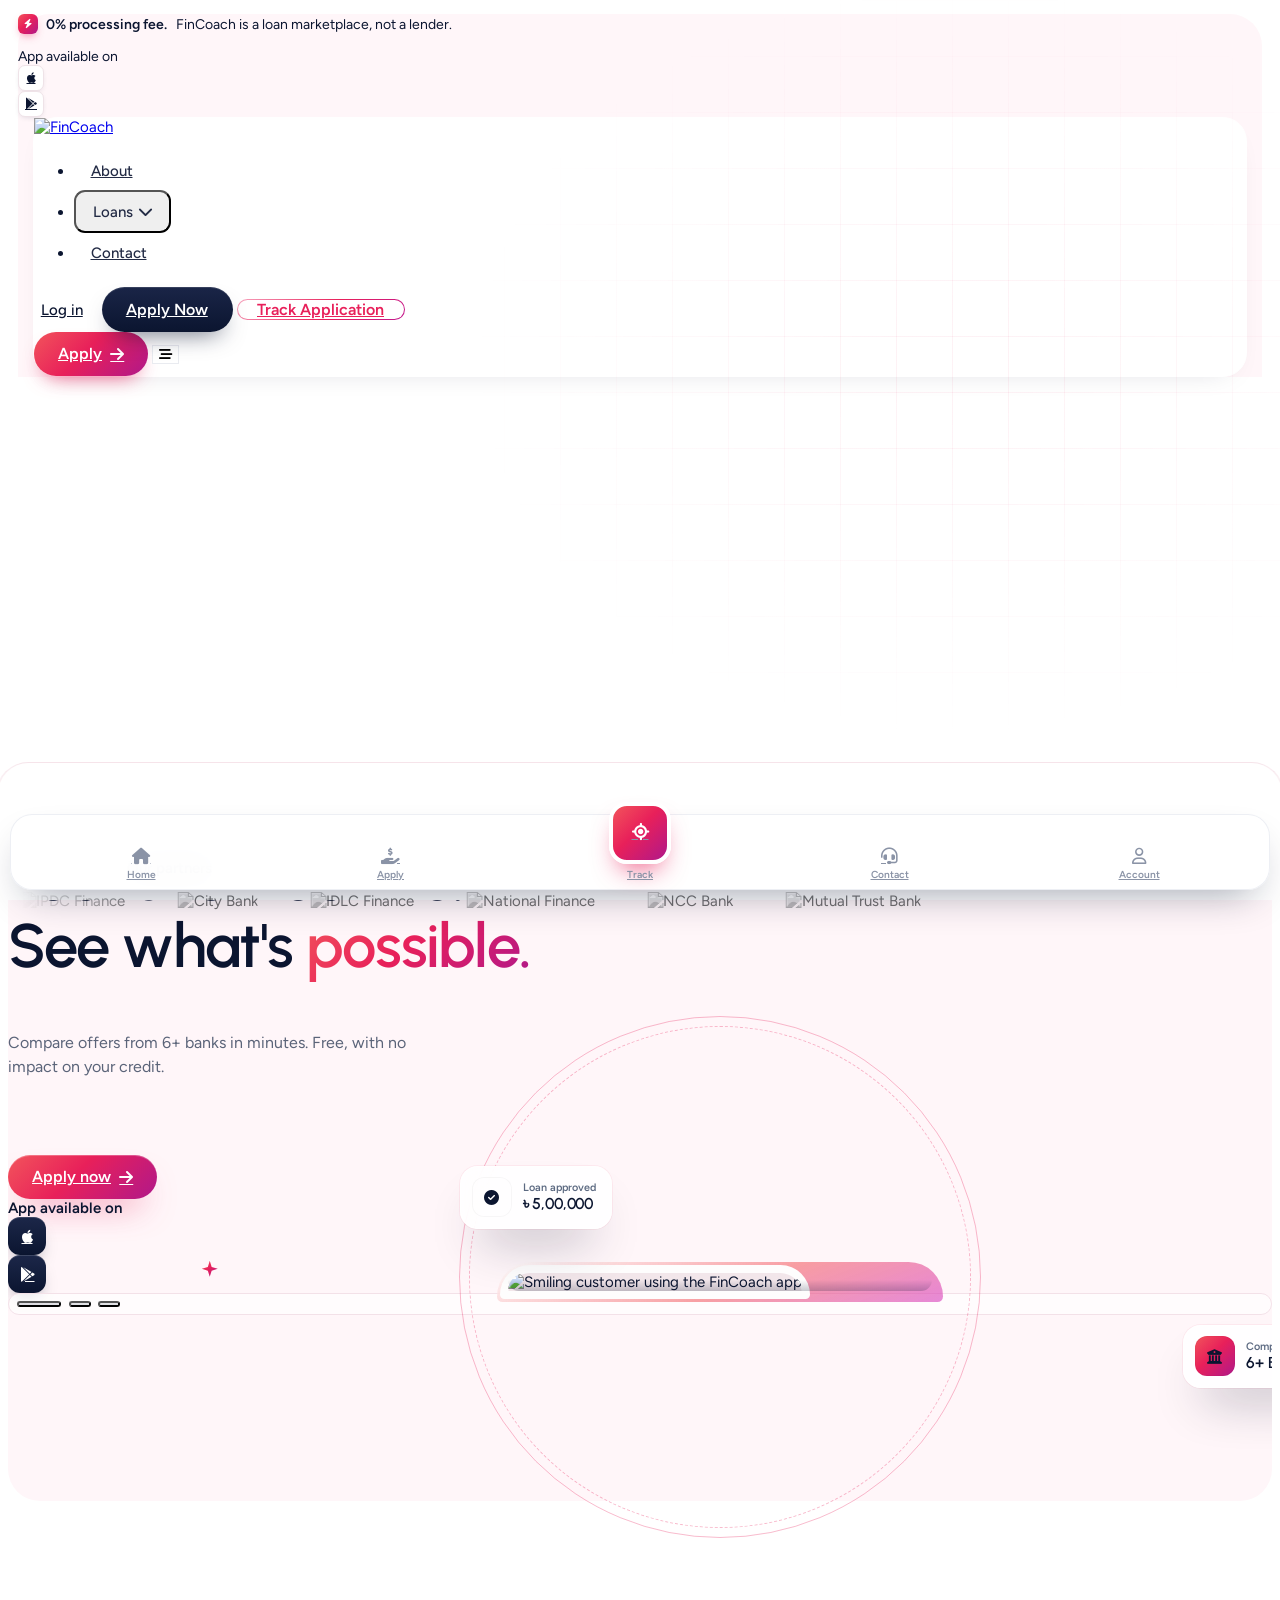
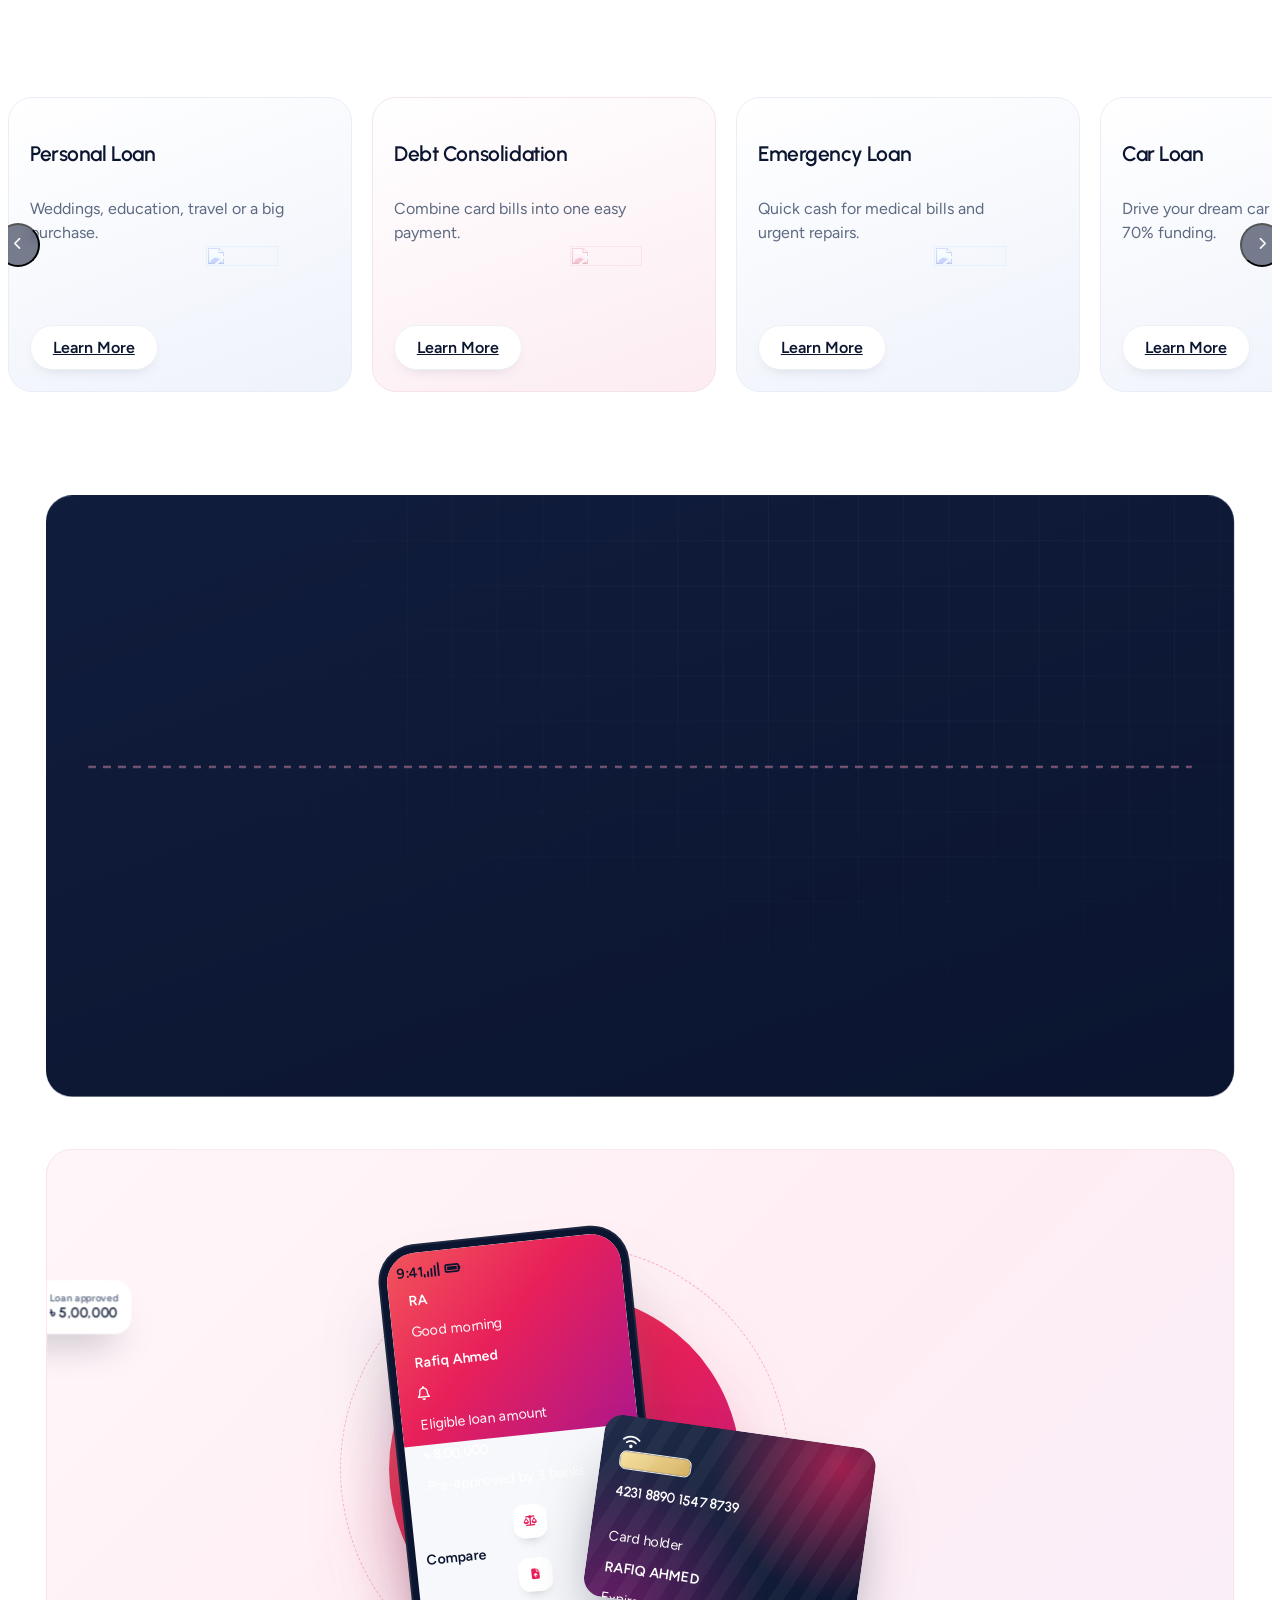
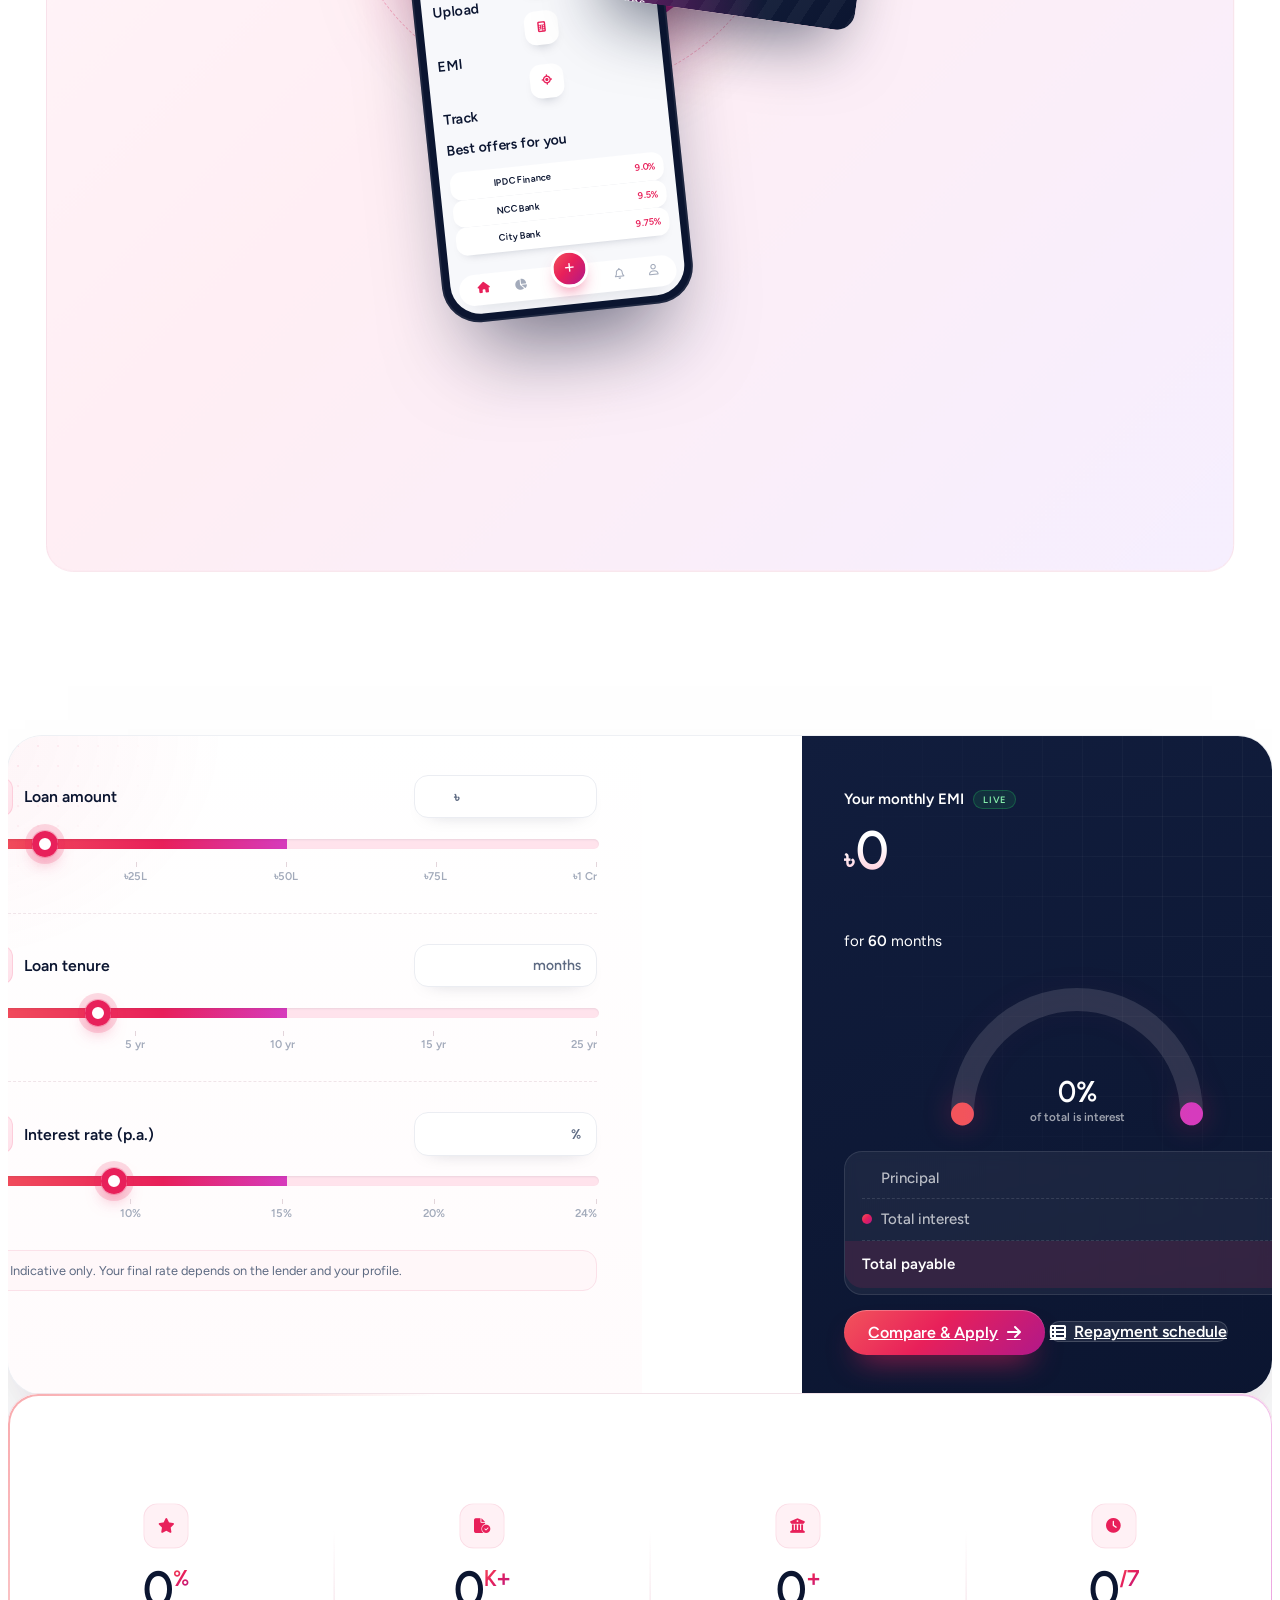
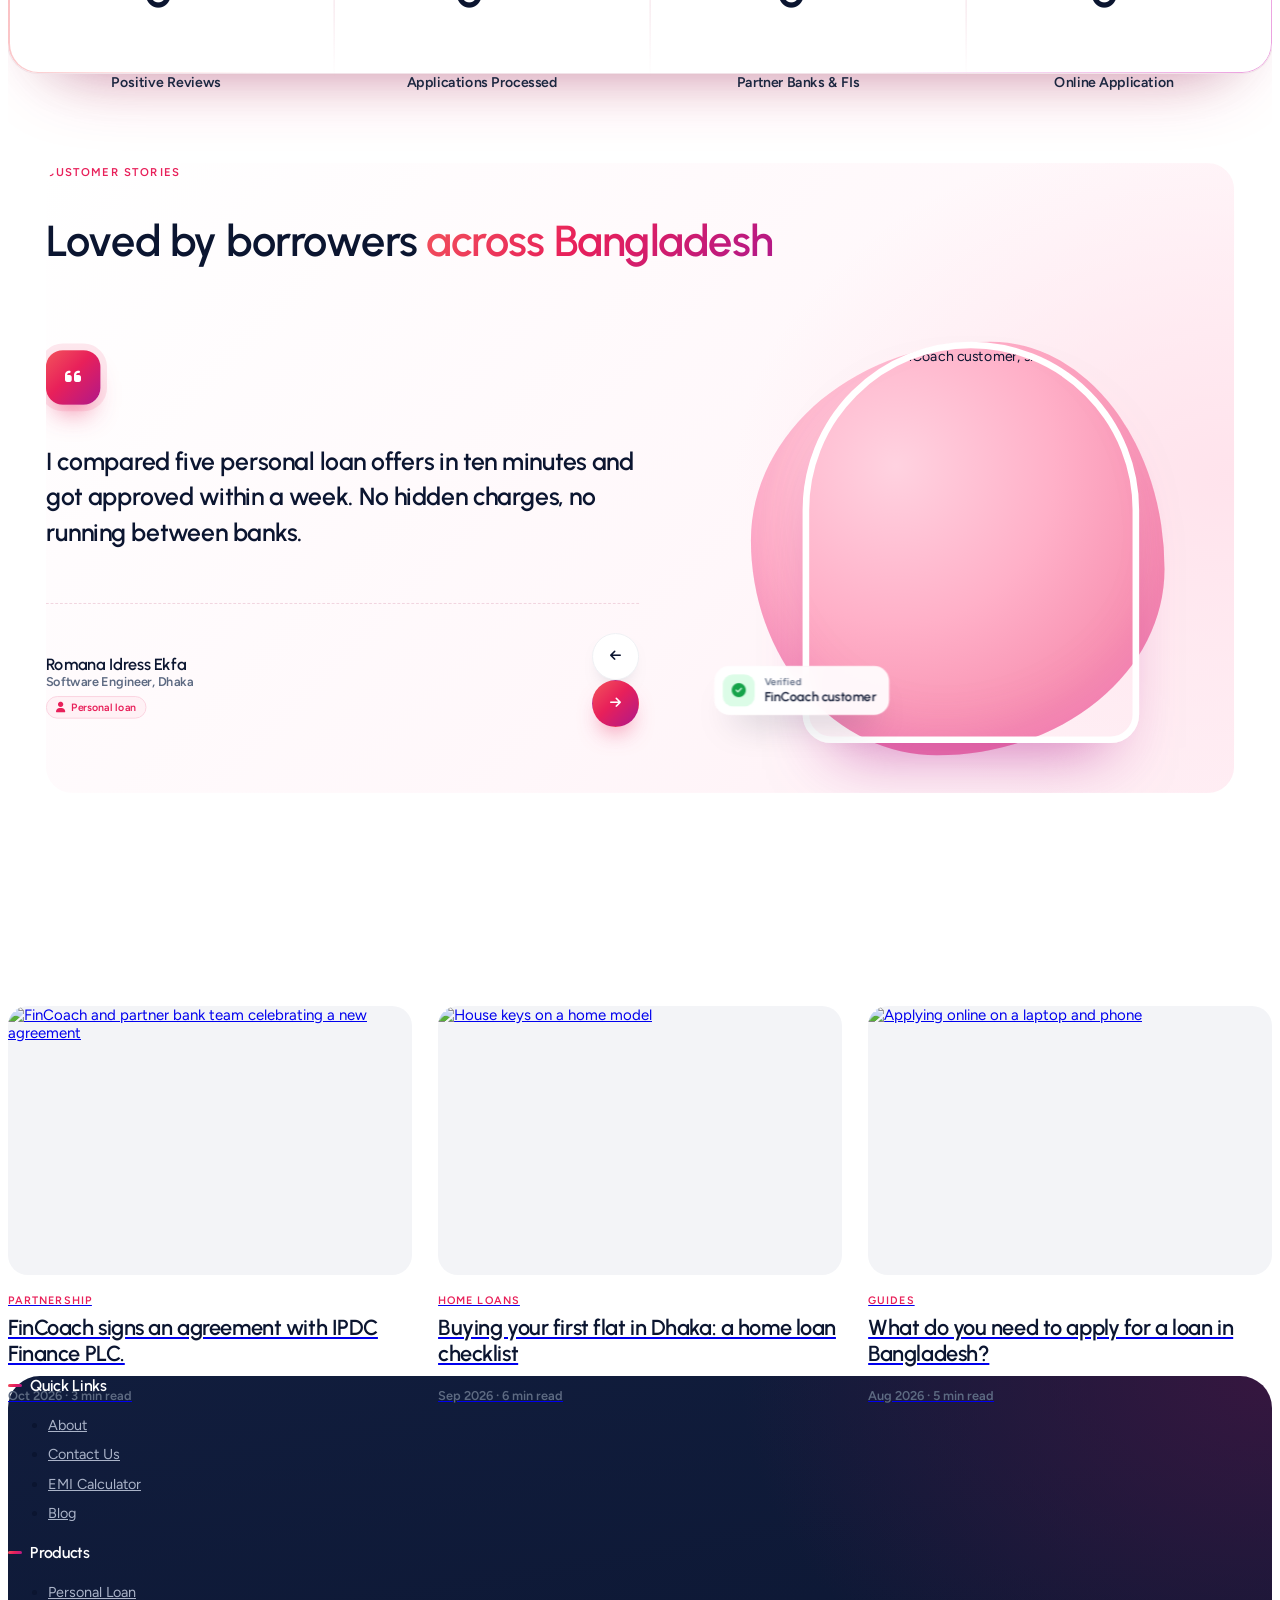
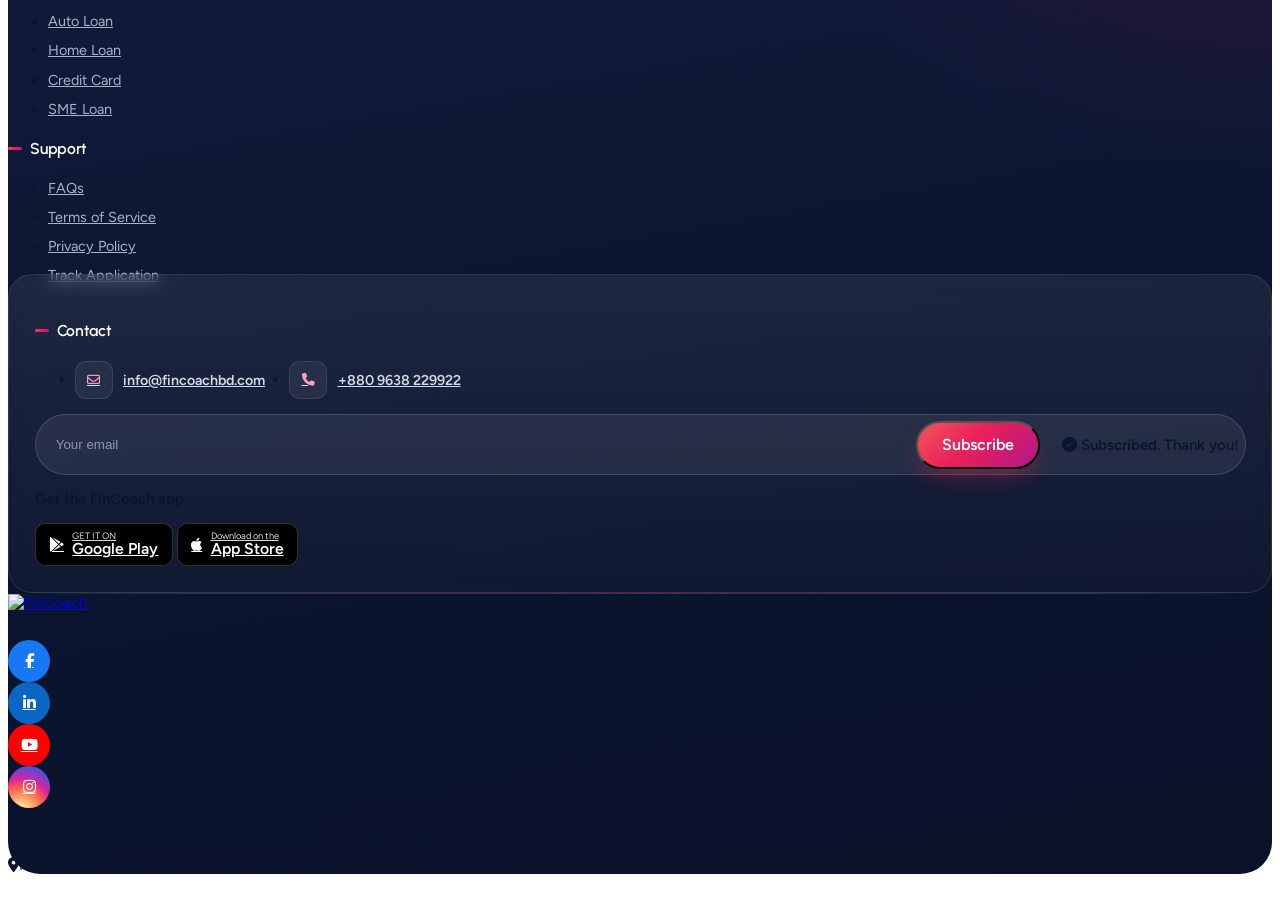
==== index.html @ bf3e308a "Homepage: Wallex-style header/hero, Wallex type, new product cards - Hero background runs behind top" ====
<!DOCTYPE html>
<html lang="en">
<head>
  <meta charset="UTF-8" />
  <meta name="viewport" content="width=device-width, initial-scale=1.0" />
  <title>FinCoach — Compare & Apply for Loans in Bangladesh</title>
  <meta name="description" content="FinCoach is an online financial platform to compare, check eligibility and apply for loans, credit cards and SME finance from top banks and FIs in Bangladesh." />
  <link rel="icon" type="image/x-icon" href="favicon.ico" />
  <link rel="shortcut icon" href="favicon.ico" />

  <!-- Fonts: Urbanist + Figtree (Wallex pairing) -->
  <link rel="preconnect" href="https://fonts.googleapis.com" />
  <link rel="preconnect" href="https://fonts.gstatic.com" crossorigin />
  <link href="https://fonts.googleapis.com/css2?family=Figtree:wght@400;500;600;700&family=Urbanist:wght@400;500;600;700&display=swap" rel="stylesheet" />

  <!-- Icons -->
  <link rel="stylesheet" href="https://cdnjs.cloudflare.com/ajax/libs/font-awesome/6.5.2/css/all.min.css" />

  <!-- Tailwind CDN -->
  <script src="https://cdn.tailwindcss.com"></script>
  <script>
    tailwind.config = {
      theme: {
        extend: {
          colors: {
            brand: { DEFAULT: '#e8205a', 2: '#b0188a', coral: '#f2545b', tint: '#fff1f5' },
            ink: { DEFAULT: '#0b1530', 2: '#1c2740' },
            muted: '#5d6a82',
            line: '#eceef3'
          },
          fontFamily: { head: ['Urbanist', 'sans-serif'], body: ['Figtree', 'sans-serif'] },
          maxWidth: { site: '1400px' }
        }
      }
    }
  </script>
  <link rel="stylesheet" href="https://cdnjs.cloudflare.com/ajax/libs/aos/2.3.4/aos.css" />
  <link rel="stylesheet" href="assets/css/style.css" />
</head>
<body class="font-body home">

<!-- =========================================================
     HEADER — announcement bar + navbar (LoanTube layout)
     ========================================================= -->
<header id="siteHeader" class="nav-wrap sticky top-0 z-50 bg-white">
  <div class="topbar">
    <div class="max-w-site mx-auto px-4 md:px-6 h-9 flex items-center justify-between gap-4 text-[13px]">
      <p class="tb-msg text-muted truncate"><span class="tb-badge"><i class="fa-solid fa-bolt"></i></span><b class="text-ink">0% processing fee.</b><span class="hidden sm:inline"> FinCoach is a loan marketplace, not a lender.</span></p>
      <div class="flex items-center gap-2.5 shrink-0 text-muted">
        <span class="hidden sm:inline">App available on</span>
        <a href="#" class="tb-ic" aria-label="Download on the App Store"><i class="fa-brands fa-apple"></i></a>
        <a href="#" class="tb-ic" aria-label="Get it on Google Play"><i class="fa-brands fa-google-play"></i></a>
      </div>
    </div>
  </div>

  <nav class="relative">
    <div class="max-w-site mx-auto px-4 md:px-6 h-[68px] md:h-[84px] flex items-center justify-between gap-4">
      <!-- Left: logo + pill nav -->
      <div class="flex items-center gap-6 lg:gap-10">
        <a href="index.html" class="shrink-0" aria-label="FinCoach home">
          <img src="assets/img/fincoach-logo.png" alt="FinCoach" class="h-7 md:h-9 w-auto" />
        </a>

        <ul class="nav-pill hidden lg:flex items-center p-1.5">
          <li><a href="about.html" class="nav-link">About</a></li>
          <li class="has-mega" id="loansMenu">
            <button class="nav-link" aria-expanded="false" aria-controls="megaLoans" id="loansBtn">
              Loans <i class="fa-solid fa-chevron-down chev text-xs"></i>
              <span class="mega-active-bar"></span>
            </button>
          </li>
          <li><a href="contact.html" class="nav-link">Contact</a></li>
        </ul>
      </div>

      <!-- Right -->
      <div class="hidden lg:flex items-center gap-2.5">
        <a href="login.html" class="nav-text-btn" data-login-open>Log in</a>
        <a href="apply.html" class="btn btn-dark btn-apply !py-3 !px-6">Apply Now <i class="fa-solid fa-arrow-right"></i></a>
        <a href="track.html" class="btn btn-track !py-3"><span>Track<span class="hidden xl:inline">&nbsp;Application</span></span></a>
      </div>

      <!-- Mobile actions -->
      <div class="lg:hidden flex items-center gap-2">
        <a href="apply.html" class="btn btn-primary btn-apply-m !py-2.5 !px-4 text-sm">Apply <i class="fa-solid fa-arrow-right text-xs"></i></a>
      <button id="menuOpen" class="nav-burger lg:hidden w-11 h-11 rounded-xl grid place-items-center text-ink" aria-label="Open menu">
        <i class="fa-solid fa-bars-staggered text-lg"></i>
      </button>
      </div>
    </div>

    <!-- MEGA MENU — Loans | Tools + app panel (Oportun style) -->
    <div id="megaLoans" class="mega hidden lg:block" role="region" aria-label="Loans menu">
      <div class="max-w-site mx-auto px-6 py-8 flex items-stretch gap-10 xl:gap-12">
        <div class="flex gap-12 xl:gap-16 pr-10 xl:pr-12 border-r border-line shrink-0">
          <div>
            <h4>Loans</h4>
            <a class="mm-link" href="loan.html?type=personal"><span class="mm-ic"><i class="fa-solid fa-user"></i></span>Personal Loan</a>
            <a class="mm-link" href="loan.html?type=auto"><span class="mm-ic"><i class="fa-solid fa-car"></i></span>Auto Loan</a>
            <a class="mm-link" href="loan.html?type=home"><span class="mm-ic"><i class="fa-solid fa-house"></i></span>Home Loan</a>
            <a class="mm-link" href="loan.html?type=card"><span class="mm-ic"><i class="fa-regular fa-credit-card"></i></span>Credit Card</a>
            <a class="mm-link" href="loan.html?type=sme"><span class="mm-ic"><i class="fa-solid fa-store"></i></span>SME Loan</a>
          </div>
          <div>
            <h4>Tools</h4>
            <a class="mm-link" href="emi-calculator.html"><span class="mm-ic"><i class="fa-solid fa-calculator"></i></span>EMI Calculator</a>
            <a class="mm-link" href="faq.html"><span class="mm-ic"><i class="fa-regular fa-circle-question"></i></span>FAQs</a>
            <a class="mm-link" href="blog.html"><span class="mm-ic"><i class="fa-regular fa-newspaper"></i></span>Blog</a>
          </div>
        </div>
        <div class="flex-1 min-w-0">
          <div class="rounded-[24px] bg-brand-tint p-6 relative overflow-hidden h-full mega-app">
            <div class="absolute -right-10 -top-10 w-44 h-44 rounded-full bg-grad opacity-10"></div>
            <img src="assets/img/fincoach-logo.png" alt="FinCoach" class="h-8 relative" />
            <p class="mt-3 font-semibold leading-relaxed text-ink max-w-xs relative">App to apply and manage your loan</p>
            <div class="mega-badges relative">
              <a href="#" aria-label="Get it on Google Play"><img src="assets/img/badge-google-play.svg" alt="Get it on Google Play" /></a>
              <a href="#" aria-label="Download on the App Store"><img src="assets/img/badge-app-store.svg" alt="Download on the App Store" /></a>
            </div>
          </div>
        </div>
      </div>
    </div>
  </nav>
</header>

<!-- Mobile drawer -->
<div id="drawerBackdrop" class="drawer-backdrop fixed inset-0 bg-ink/50 backdrop-blur-sm z-[60]"></div>
<aside id="drawer" class="drawer fixed top-0 right-0 bottom-0 w-[88%] max-w-sm bg-white z-[70] flex flex-col" aria-label="Mobile menu">
  <div class="flex items-center justify-between px-5 h-20 border-b border-line">
    <img src="assets/img/fincoach-logo.png" alt="FinCoach" class="h-8" />
    <button id="menuClose" class="w-10 h-10 rounded-xl bg-[#f2f4f7] grid place-items-center" aria-label="Close menu"><i class="fa-solid fa-xmark text-lg"></i></button>
  </div>
  <div class="flex-1 overflow-y-auto px-5 py-4">
    <a href="about.html" class="drawer-link"><span class="dl-ic"><i class="fa-solid fa-building"></i></span>About Us<i class="fa-solid fa-arrow-right dl-go"></i></a>
    <div class="acc border-b border-line">
      <button class="acc-head drawer-acc w-full flex items-center justify-between font-head font-bold text-lg"><span class="flex items-center gap-3"><span class="dl-ic"><i class="fa-solid fa-hand-holding-dollar"></i></span>Loans &amp; tools</span> <i class="fa-solid fa-chevron-down acc-chev text-sm"></i></button>
      <div class="acc-body"><div>
        <div class="pb-4 grid grid-cols-2 gap-4">
          <div>
            <p class="font-head font-extrabold mb-1">Loans</p>
            <a class="block py-1.5 text-muted" href="loan.html?type=personal">Personal Loan</a>
            <a class="block py-1.5 text-muted" href="loan.html?type=auto">Auto Loan</a>
            <a class="block py-1.5 text-muted" href="loan.html?type=home">Home Loan</a>
            <a class="block py-1.5 text-muted" href="loan.html?type=card">Credit Card</a>
            <a class="block py-1.5 text-muted" href="loan.html?type=sme">SME Loan</a>
          </div>
          <div>
            <p class="font-head font-extrabold mb-1">Tools</p>
            <a class="block py-1.5 text-muted" href="emi-calculator.html">EMI Calculator</a>
            <a class="block py-1.5 text-muted" href="faq.html">FAQs</a>
            <a class="block py-1.5 text-muted" href="blog.html">Blog</a>
          </div>
        </div>
      </div></div>
    </div>
    <a href="contact.html" class="drawer-link"><span class="dl-ic"><i class="fa-solid fa-headset"></i></span>Contact Us<i class="fa-solid fa-arrow-right dl-go"></i></a>
    <a href="tel:+8809638229922" class="dl-help"><span><i class="fa-solid fa-phone"></i></span><div><small>Need help? Call us</small><b>+880 9638 229922</b></div></a>
  </div>
  <div class="p-5 grid gap-3 border-t border-line">
    <a href="apply.html" class="btn btn-primary">Apply Now <i class="fa-solid fa-arrow-right"></i></a>
    <div class="grid grid-cols-2 gap-3">
      <a href="login.html" class="btn btn-ghost" data-login-open><i class="fa-regular fa-user"></i> Login</a>
      <a href="track.html" class="btn btn-ghost"><i class="fa-solid fa-location-crosshairs text-brand"></i> Track</a>
    </div>
  </div>
</aside>

<main>

<!-- =========================================================
     HERO SLIDER — text + image change, bank logos strip (client layout)
     ========================================================= -->
<section class="px-2.5 pt-2.5" id="hero">
  <div class="hs panel relative overflow-hidden">
    <div class="hs-dots absolute inset-0 pointer-events-none"></div>
    <span class="hs-blob hs-blob-1"></span><span class="hs-blob hs-blob-2"></span>

    <div class="relative max-w-site mx-auto px-4 md:px-6">
      <div class="grid lg:grid-cols-2 gap-10 lg:gap-6 items-center hs-grid">
        <!-- LEFT: text slides -->
        <div class="pt-12 md:pt-16 lg:pt-0 relative z-10">
          <div class="hs-stack" id="hsTexts">
            <div class="hs-text is-active" data-slide="0">
              <span class="hs-eyebrow"><i class="fa-solid fa-user"></i> Personal loans</span>
              <h1>Loans for real life.<br />See what's <span class="text-grad">possible.</span></h1>
              <p>Compare offers from 6+ banks in minutes. Free, with no impact on your credit.</p>
            </div>
            <div class="hs-text" data-slide="1" aria-hidden="true">
              <span class="hs-eyebrow"><i class="fa-solid fa-house"></i> Home loans</span>
              <h1>Your dream home,<br /><span class="text-grad">one step closer.</span></h1>
              <p>Compare home loan rates from 8.5% p.a. and apply online.</p>
            </div>
            <div class="hs-text" data-slide="2" aria-hidden="true">
              <span class="hs-eyebrow"><i class="fa-regular fa-credit-card"></i> Credit cards</span>
              <h1>The right card,<br /><span class="text-grad">rewards included.</span></h1>
              <p>Cashback, lounge access and fee waivers, all in one place.</p>
            </div>
          </div>

          <div class="mt-8 flex flex-col sm:flex-row sm:items-center gap-3" data-aos="fade-up" data-aos-delay="150">
            <a href="apply.html" class="btn btn-primary !px-8 !py-4">Apply now <i class="fa-solid fa-arrow-right"></i></a>
          </div>

          <div class="mt-8 flex flex-wrap items-center gap-x-6 gap-y-4" data-aos="fade-up" data-aos-delay="220">
            <div class="flex items-center gap-3">
              <span class="text-sm font-semibold text-muted">App available on</span>
              <a href="#" class="hs-store" aria-label="App Store"><i class="fa-brands fa-apple"></i></a>
              <a href="#" class="hs-store" aria-label="Google Play"><i class="fa-brands fa-google-play"></i></a>
            </div>
            <div class="hs-nav" id="hsNav" role="tablist" aria-label="Hero slides">
              <button type="button" class="is-active" aria-label="Slide 1"><span></span></button>
              <button type="button" aria-label="Slide 2"><span></span></button>
              <button type="button" aria-label="Slide 3"><span></span></button>
            </div>
          </div>
        </div>

        <!-- RIGHT: image slides -->
        <div class="hs-media" data-aos="fade-left" data-aos-delay="100" data-aos-duration="1000">
          <div class="hs-ring"></div><div class="hs-ring hs-ring-2"></div>
          <div class="hs-stack hs-frames" id="hsMedia">
            <figure class="hs-frame is-active" data-slide="0">
              <img src="https://images.unsplash.com/photo-1556157382-97eda2d62296?w=900&q=75&auto=format&fit=crop" alt="Smiling customer using the FinCoach app" />
              <figcaption class="hs-chip hs-chip-a"><span class="hs-chip-ic bg-green-100 text-green-600"><i class="fa-solid fa-circle-check"></i></span><span><small>Loan approved</small><b>৳ 5,00,000</b></span></figcaption>
            </figure>
            <figure class="hs-frame" data-slide="1">
              <img src="https://images.unsplash.com/photo-1494790108377-be9c29b29330?w=900&q=75&auto=format&fit=crop" alt="Happy home loan customer" loading="lazy" />
              <figcaption class="hs-chip hs-chip-a"><span class="hs-chip-ic bg-brand-tint text-brand"><i class="fa-solid fa-percent"></i></span><span><small>Home loan from</small><b>8.5% p.a.</b></span></figcaption>
            </figure>
            <figure class="hs-frame" data-slide="2">
              <img src="https://images.unsplash.com/photo-1563013544-824ae1b704d3?w=900&q=75&auto=format&fit=crop" alt="Paying online with a credit card" loading="lazy" />
              <figcaption class="hs-chip hs-chip-a"><span class="hs-chip-ic bg-blue-100 text-blue-600"><i class="fa-regular fa-credit-card"></i></span><span><small>Annual fee</small><b>0% in year 1</b></span></figcaption>
            </figure>
          </div>
          <div class="hs-chip hs-chip-b"><span class="hs-chip-ic bg-grad text-white"><i class="fa-solid fa-building-columns"></i></span><span><small>Compare</small><b>6+ Banks &amp; FIs</b></span></div>
        </div>
      </div>
    </div>

    <!-- Bank logos strip (Wallex style: grayscale, real colour on hover) -->
    <div class="hs-logos">
      <p class="text-center text-sm text-muted" data-aos="fade-up" data-aos-delay="200"><b class="text-ink">Our partners</b></p>
      <div class="marquee mt-4 overflow-hidden" id="partners" data-aos="fade-up" data-aos-delay="320">
        <div class="marquee-track logo-track" id="marqueeTrack">
          <img src="assets/img/partners/p1.png" alt="IPDC Finance" />
          <img src="assets/img/partners/p2.jpg" alt="City Bank" />
          <img src="assets/img/partners/p3.jpg" alt="IDLC Finance" />
          <img src="assets/img/partners/p4.jpg" alt="National Finance" />
          <img src="assets/img/partners/p5.jpg" alt="NCC Bank" />
          <img src="assets/img/partners/p6.jpg" alt="Mutual Trust Bank" />
        </div>
      </div>
    </div>
  </div>
</section>

<!-- =========================================================
     FIND THE RIGHT LOAN — slider (right to left), OneMain-style cards
     ========================================================= -->
<section id="products" class="pt-16 md:pt-24 pb-4 overflow-hidden">
  <div class="max-w-site mx-auto px-4 md:px-6">
    <div class="flex flex-col lg:flex-row lg:items-end justify-between gap-6">
      <div class="max-w-2xl">
        <span class="reveal ab5-kicker"><span></span>Our products</span>
        <h2 class="reveal ab5-h2 mt-4">Find the <span class="text-grad">right loan</span> for your needs</h2>
        <p class="reveal mt-3 text-lg text-muted">Explore loans built to help you cover costs, simplify payments or plan for what's next.</p>
      </div>
    </div>

    <div class="sc-wrap mt-10 md:mt-12">
    <button type="button" class="sc-edge sc-edge-prev" id="scPrev" aria-label="Previous"><i class="fa-solid fa-chevron-left"></i></button>
    <button type="button" class="sc-edge sc-edge-next" id="scNext" aria-label="Next"><i class="fa-solid fa-chevron-right"></i></button>
    <div class="sc-track" id="scTrack" tabindex="0" aria-label="Loan types">
      <article class="lc2" data-aos="fade-left" data-aos-delay="0">
        <div class="lc2-top">
          <h3>Personal Loan</h3>
        </div>
        <p>Weddings, education, travel or a big purchase.</p>
        <a href="loan.html?type=personal" class="lc2-btn">Learn More</a>
        <img class="lc2-img" src="https://cdn.jsdelivr.net/gh/microsoft/fluentui-emoji@main/assets/Money%20bag/3D/money_bag_3d.png" alt="" loading="lazy" />
        <a href="loan.html?type=personal" class="lc2-link" aria-label="Personal Loan"></a>
      </article>
      <article class="lc2" data-aos="fade-left" data-aos-delay="110">
        <div class="lc2-top">
          <h3>Debt Consolidation</h3>
        </div>
        <p>Combine card bills into one easy payment.</p>
        <a href="loan.html?type=consolidation" class="lc2-btn">Learn More</a>
        <img class="lc2-img" src="https://cdn.jsdelivr.net/gh/microsoft/fluentui-emoji@main/assets/Receipt/3D/receipt_3d.png" alt="" loading="lazy" />
        <a href="loan.html?type=consolidation" class="lc2-link" aria-label="Debt Consolidation"></a>
      </article>
      <article class="lc2" data-aos="fade-left" data-aos-delay="220">
        <div class="lc2-top">
          <h3>Emergency Loan</h3>
        </div>
        <p>Quick cash for medical bills and urgent repairs.</p>
        <a href="loan.html?type=emergency" class="lc2-btn">Learn More</a>
        <img class="lc2-img" src="https://cdn.jsdelivr.net/gh/microsoft/fluentui-emoji@main/assets/Umbrella%20with%20rain%20drops/3D/umbrella_with_rain_drops_3d.png" alt="" loading="lazy" />
        <a href="loan.html?type=emergency" class="lc2-link" aria-label="Emergency Loan"></a>
      </article>
      <article class="lc2" data-aos="fade-left" data-aos-delay="330">
        <div class="lc2-top">
          <h3>Car Loan</h3>
        </div>
        <p>Drive your dream car with up to 70% funding.</p>
        <a href="loan.html?type=auto" class="lc2-btn">Learn More</a>
        <img class="lc2-img" src="https://cdn.jsdelivr.net/gh/microsoft/fluentui-emoji@main/assets/Automobile/3D/automobile_3d.png" alt="" loading="lazy" />
        <a href="loan.html?type=auto" class="lc2-link" aria-label="Car Loan"></a>
      </article>
      <article class="lc2" data-aos="fade-left" data-aos-delay="0">
        <div class="lc2-top">
          <h3>Home Loan</h3>
        </div>
        <p>Buy, build or renovate with tenures up to 25 years.</p>
        <a href="loan.html?type=home" class="lc2-btn">Learn More</a>
        <img class="lc2-img" src="https://cdn.jsdelivr.net/gh/microsoft/fluentui-emoji@main/assets/House/3D/house_3d.png" alt="" loading="lazy" />
        <a href="loan.html?type=home" class="lc2-link" aria-label="Home Loan"></a>
      </article>
      <article class="lc2" data-aos="fade-left" data-aos-delay="110">
        <div class="lc2-top">
          <h3>Credit Card</h3>
        </div>
        <p>Cashback, rewards and lounge access.</p>
        <a href="loan.html?type=card" class="lc2-btn">Learn More</a>
        <img class="lc2-img" src="https://cdn.jsdelivr.net/gh/microsoft/fluentui-emoji@main/assets/Credit%20card/3D/credit_card_3d.png" alt="" loading="lazy" />
        <a href="loan.html?type=card" class="lc2-link" aria-label="Credit Card"></a>
      </article>
      <article class="lc2" data-aos="fade-left" data-aos-delay="220">
        <div class="lc2-top">
          <h3>Business Loan</h3>
        </div>
        <p>Grow your business with working capital.</p>
        <a href="loan.html?type=sme" class="lc2-btn">Learn More</a>
        <img class="lc2-img" src="https://cdn.jsdelivr.net/gh/microsoft/fluentui-emoji@main/assets/Convenience%20store/3D/convenience_store_3d.png" alt="" loading="lazy" />
        <a href="loan.html?type=sme" class="lc2-link" aria-label="Business Loan"></a>
      </article>
      <article class="lc2" data-aos="fade-left" data-aos-delay="330">
        <div class="lc2-top">
          <h3>Education Loan</h3>
        </div>
        <p>Invest in your future with easy repayment.</p>
        <a href="loan.html?type=education" class="lc2-btn">Learn More</a>
        <img class="lc2-img" src="https://cdn.jsdelivr.net/gh/microsoft/fluentui-emoji@main/assets/Graduation%20cap/3D/graduation_cap_3d.png" alt="" loading="lazy" />
        <a href="loan.html?type=education" class="lc2-link" aria-label="Education Loan"></a>
      </article>
      <article class="lc2" data-aos="fade-left" data-aos-delay="0">
        <div class="lc2-top">
          <h3>Travel Loan</h3>
        </div>
        <p>Umrah, Hajj or a family holiday in easy instalments.</p>
        <a href="loan.html?type=travel" class="lc2-btn">Learn More</a>
        <img class="lc2-img" src="https://cdn.jsdelivr.net/gh/microsoft/fluentui-emoji@main/assets/Airplane/3D/airplane_3d.png" alt="" loading="lazy" />
        <a href="loan.html?type=travel" class="lc2-link" aria-label="Travel Loan"></a>
      </article>
      <article class="lc2" data-aos="fade-left" data-aos-delay="110">
        <div class="lc2-top">
          <h3>Deposit Schemes</h3>
        </div>
        <p>Grow your savings with top FDR and DPS rates.</p>
        <a href="loan.html?type=deposit" class="lc2-btn">Learn More</a>
        <img class="lc2-img" src="https://cdn.jsdelivr.net/gh/microsoft/fluentui-emoji@main/assets/Bank/3D/bank_3d.png" alt="" loading="lazy" />
        <a href="loan.html?type=deposit" class="lc2-link" aria-label="Deposit Schemes"></a>
      </article>
      <!-- ===== Previous loan card design (kept for reference — uncomment to restore) =====
      <article class="ol-card" style="--t1:#fff0f4;--t2:#ffd9e4;--ac:#e8205a">
        <div class="ol-top">
          <span class="ol-ic"><img src="https://fincoach.com.bd/asset-client/img/deal/personal-loan-icon.svg" alt="" /></span>
          <span class="ol-rate"><small>from</small><b>9.0%</b></span>
        </div>
        <div class="ol-body">
          <h3>Personal loans</h3>
          <p>Money for the things that matter — weddings, education, travel or a big purchase.</p>
          <div class="ol-tags"><span>Tackle bills</span><span>Big purchases</span></div>
        </div>
        <div class="ol-foot">
          <a href="apply.html?type=personal" class="ol-cta">Check offers <span><i class="fa-solid fa-arrow-right"></i></span></a>
          <a href="loan.html?type=personal" class="ol-more">Learn more</a>
        </div>
      </article>
      <article class="ol-card" style="--t1:#f6f0ff;--t2:#e6d9ff;--ac:#7c3aed">
        <div class="ol-top">
          <span class="ol-ic"><i class="fa-solid fa-layer-group"></i></span>
          <span class="ol-rate"><small>from</small><b>9.5%</b></span>
        </div>
        <div class="ol-body">
          <h3>Debt consolidation loans</h3>
          <p>Combine card bills into one monthly payment with a clear end date.</p>
          <div class="ol-tags"><span>Simplify bills</span><span>Pay down debt</span></div>
        </div>
        <div class="ol-foot">
          <a href="apply.html?type=consolidation" class="ol-cta">Check offers <span><i class="fa-solid fa-arrow-right"></i></span></a>
          <a href="loan.html?type=consolidation" class="ol-more">Learn more</a>
        </div>
      </article>
      <article class="ol-card" style="--t1:#fff4ec;--t2:#ffe0cc;--ac:#ea580c">
        <div class="ol-top">
          <span class="ol-ic"><i class="fa-solid fa-umbrella"></i></span>
          <span class="ol-rate"><small>from</small><b>10%</b></span>
        </div>
        <div class="ol-body">
          <h3>Emergency loans</h3>
          <p>Quick cash for medical bills, urgent repairs or the unexpected.</p>
          <div class="ol-tags"><span>Surprise bill</span><span>Repairs</span></div>
        </div>
        <div class="ol-foot">
          <a href="apply.html?type=emergency" class="ol-cta">Check offers <span><i class="fa-solid fa-arrow-right"></i></span></a>
          <a href="loan.html?type=emergency" class="ol-more">Learn more</a>
        </div>
      </article>
      <article class="ol-card" style="--t1:#eef5ff;--t2:#d6e6ff;--ac:#2563eb">
        <div class="ol-top">
          <span class="ol-ic"><img src="https://fincoach.com.bd/asset-client/img/deal/car-loan-icon.svg" alt="" /></span>
          <span class="ol-rate"><small>from</small><b>9.5%</b></span>
        </div>
        <div class="ol-body">
          <h3>Auto loans</h3>
          <p>Finance a new or reconditioned car or bike with up to 70% funding.</p>
          <div class="ol-tags"><span>New car</span><span>Bike</span></div>
        </div>
        <div class="ol-foot">
          <a href="apply.html?type=auto" class="ol-cta">Check offers <span><i class="fa-solid fa-arrow-right"></i></span></a>
          <a href="loan.html?type=auto" class="ol-more">Learn more</a>
        </div>
      </article>
      <article class="ol-card" style="--t1:#fff0f4;--t2:#ffd9e4;--ac:#e8205a">
        <div class="ol-top">
          <span class="ol-ic"><img src="https://fincoach.com.bd/asset-client/img/deal/home-loan-icon.svg" alt="" /></span>
          <span class="ol-rate"><small>from</small><b>8.5%</b></span>
        </div>
        <div class="ol-body">
          <h3>Home loans</h3>
          <p>Buy, build or renovate your home with tenures up to 25 years.</p>
          <div class="ol-tags"><span>Buy a flat</span><span>Renovate</span></div>
        </div>
        <div class="ol-foot">
          <a href="apply.html?type=home" class="ol-cta">Check offers <span><i class="fa-solid fa-arrow-right"></i></span></a>
          <a href="loan.html?type=home" class="ol-more">Learn more</a>
        </div>
      </article>
      <article class="ol-card" style="--t1:#f6f0ff;--t2:#e6d9ff;--ac:#7c3aed">
        <div class="ol-top">
          <span class="ol-ic"><img src="https://fincoach.com.bd/asset-client/img/deal/debit-card-icon.svg" alt="" /></span>
          <span class="ol-rate"><b>0% fee yr 1</b></span>
        </div>
        <div class="ol-body">
          <h3>Credit cards</h3>
          <p>Cashback, rewards, lounge access and annual fee waivers.</p>
          <div class="ol-tags"><span>Rewards</span><span>Travel</span></div>
        </div>
        <div class="ol-foot">
          <a href="apply.html?type=card" class="ol-cta">Check offers <span><i class="fa-solid fa-arrow-right"></i></span></a>
          <a href="loan.html?type=card" class="ol-more">Learn more</a>
        </div>
      </article>
      <article class="ol-card" style="--t1:#ecfbf4;--t2:#cdf3e1;--ac:#059669">
        <div class="ol-top">
          <span class="ol-ic"><img src="https://fincoach.com.bd/asset-client/img/deal/sme-icon.svg" alt="" /></span>
          <span class="ol-rate"><small>from</small><b>10.5%</b></span>
        </div>
        <div class="ol-body">
          <h3>SME loans</h3>
          <p>Working capital and term loans to grow your small business.</p>
          <div class="ol-tags"><span>Working capital</span><span>Expansion</span></div>
        </div>
        <div class="ol-foot">
          <a href="apply.html?type=sme" class="ol-cta">Check offers <span><i class="fa-solid fa-arrow-right"></i></span></a>
          <a href="loan.html?type=sme" class="ol-more">Learn more</a>
        </div>
      </article>
      <article class="ol-card" style="--t1:#eef5ff;--t2:#d6e6ff;--ac:#2563eb">
        <div class="ol-top">
          <span class="ol-ic"><i class="fa-solid fa-graduation-cap"></i></span>
          <span class="ol-rate"><small>from</small><b>9.0%</b></span>
        </div>
        <div class="ol-body">
          <h3>Education loans</h3>
          <p>Tuition, admission and study-abroad costs with flexible repayment.</p>
          <div class="ol-tags"><span>Tuition</span><span>Study abroad</span></div>
        </div>
        <div class="ol-foot">
          <a href="apply.html?type=education" class="ol-cta">Check offers <span><i class="fa-solid fa-arrow-right"></i></span></a>
          <a href="loan.html?type=education" class="ol-more">Learn more</a>
        </div>
      </article>
      <article class="ol-card" style="--t1:#fff4ec;--t2:#ffe0cc;--ac:#ea580c">
        <div class="ol-top">
          <span class="ol-ic"><i class="fa-solid fa-plane-departure"></i></span>
          <span class="ol-rate"><small>from</small><b>9.5%</b></span>
        </div>
        <div class="ol-body">
          <h3>Travel loans</h3>
          <p>Plan Umrah, Hajj or a family holiday and pay in easy instalments.</p>
          <div class="ol-tags"><span>Umrah &amp; Hajj</span><span>Holidays</span></div>
        </div>
        <div class="ol-foot">
          <a href="apply.html?type=travel" class="ol-cta">Check offers <span><i class="fa-solid fa-arrow-right"></i></span></a>
          <a href="loan.html?type=travel" class="ol-more">Learn more</a>
        </div>
      </article>
      <article class="ol-card" style="--t1:#fff8e6;--t2:#ffecb8;--ac:#d97706">
        <div class="ol-top">
          <span class="ol-ic"><i class="fa-solid fa-piggy-bank"></i></span>
          <span class="ol-rate"><small>up to</small><b>11%</b></span>
        </div>
        <div class="ol-body">
          <h3>Deposit schemes</h3>
          <p>Grow your savings with the best FDR and DPS rates in the market.</p>
          <div class="ol-tags"><span>FDR</span><span>DPS</span></div>
        </div>
        <div class="ol-foot">
          <a href="apply.html?type=deposit" class="ol-cta">Check offers <span><i class="fa-solid fa-arrow-right"></i></span></a>
          <a href="loan.html?type=deposit" class="ol-more">Learn more</a>
        </div>
      </article>
      ===== end previous design ===== -->
    </div>
    </div>

  </div>
</section>

<!-- =========================================================
     COMPARE LOANS IN 3 SIMPLE STEPS
     ========================================================= -->
<section class="pt-6 md:pt-10">
  <div class="max-w-site mx-auto px-4 md:px-6">
  <div class="ab5-pledge hw" data-aos="zoom-in-up" data-aos-duration="1000">
    <span class="ab5-pledge-glow"></span><span class="hw-glow"></span>
    <div class="relative px-5 md:px-10 lg:px-12 py-12 md:py-16">
      <div class="grid lg:grid-cols-12 gap-6 lg:gap-10 items-end">
        <div class="lg:col-span-7">
          <span class="reveal ab5-kicker !text-[#ff9ec0]"><span></span>How it works</span>
          <h2 class="reveal ab5-h2 !text-white mt-4">Compare loans in <span class="hw-grad">3 simple steps</span></h2>
          <p class="reveal text-white/70 mt-4 text-lg leading-relaxed max-w-xl">No paperwork, no queues.</p>
        </div>
        <div class="reveal lg:col-span-5 flex flex-col sm:flex-row lg:justify-end items-start sm:items-center gap-3">          <a href="apply.html" class="btn btn-primary hw-cta">Get started <i class="fa-solid fa-arrow-right"></i></a>
        </div>
      </div>

      <ol class="hw-steps mt-12 md:mt-14">
        <li class="reveal hw-step">
          <div class="hw-head"><span class="hw-num">01</span><span class="hw-ic"><i class="fa-solid fa-file-pen"></i></span></div>
          <h3>Loan details</h3>
          <p>Tell us how much you need, for how long and what it's for.</p>
          <div class="hw-ui" aria-hidden="true">
            <div class="hw-field"><small>Loan amount</small><b>৳ 5,00,000</b></div>
            <div class="hw-chips"><span>12 mo</span><span class="on">36 mo</span><span>60 mo</span></div>
          </div>
        </li>
        <li class="reveal hw-step">
          <div class="hw-head"><span class="hw-num">02</span><span class="hw-ic"><i class="fa-solid fa-scale-balanced"></i></span></div>
          <h3>See offers</h3>
          <p>See the offers you qualify for, side by side.</p>
          <div class="hw-ui" aria-hidden="true">
            <div class="hw-row is-best"><i class="fa-solid fa-building-columns"></i><span>IPDC Finance</span><b>9.0%</b><em>Best</em></div>
            <div class="hw-row"><i class="fa-solid fa-building-columns"></i><span>City Bank</span><b>9.5%</b></div>
            <div class="hw-row"><i class="fa-solid fa-building-columns"></i><span>IDLC Finance</span><b>10%</b></div>
          </div>
        </li>
        <li class="reveal hw-step">
          <div class="hw-head"><span class="hw-num">03</span><span class="hw-ic"><i class="fa-solid fa-circle-check"></i></span></div>
          <h3>Select &amp; apply</h3>
          <p>Pick the best offer and apply online.</p>
          <div class="hw-ui" aria-hidden="true">
            <div class="hw-done"><span><i class="fa-solid fa-check"></i></span><div><b>Application submitted</b><small>FC-2026-08814 · Bank review</small></div></div>
            <div class="hw-bar"><i></i></div>
          </div>
        </li>
      </ol>
    </div>
  </div>
  </div>
</section>

<!-- =========================================================
     DOWNLOAD APP — premium (aligned to site width)
     ========================================================= -->
<section class="pt-6 md:pt-8">
  <div class="max-w-site mx-auto px-4 md:px-6">
    <div class="ap3" data-aos="zoom-in-up" data-aos-duration="1000">
      <span class="ap3-glow ap3-glow-1"></span><span class="ap3-glow ap3-glow-2"></span>
      <div class="relative px-5 md:px-10 lg:px-12 grid lg:grid-cols-2 gap-8 lg:gap-6 items-center">

        <!-- Visual -->
        <div class="ap3-visual" data-aos="fade-right" data-aos-delay="200">
          <span class="ap2-orb" aria-hidden="true"><i></i><i></i><i></i></span>

          <div class="ap2-phone">
            <div class="ap2-screen">
              <div class="flex items-center justify-between text-[10px] font-bold text-white/90 px-1"><span>9:41</span><span class="w-16 h-4 rounded-full bg-black/80"></span><span><i class="fa-solid fa-signal"></i> <i class="fa-solid fa-battery-full"></i></span></div>
              <div class="ap2-head">
                <div class="flex items-center gap-2">
                  <span class="w-8 h-8 rounded-full bg-white/20 grid place-items-center text-[10px] font-bold">RA</span>
                  <div><p class="text-[9px] text-white/70 leading-none">Good morning</p><p class="text-xs font-bold">Rafiq Ahmed</p></div>
                  <span class="ml-auto w-7 h-7 rounded-full bg-white/15 grid place-items-center text-[10px]"><i class="fa-regular fa-bell"></i></span>
                </div>
                <p class="text-[10px] text-white/75 mt-4">Eligible loan amount</p>
                <p class="font-head font-extrabold text-2xl">৳ 8,00,000</p>
                <div class="mt-2 h-1.5 rounded-full bg-white/25"><div class="h-full w-[72%] rounded-full bg-white"></div></div>
                <p class="text-[9px] text-white/80 mt-1.5">Pre-approved by 3 banks</p>
              </div>
              <div class="grid grid-cols-4 gap-1 mt-3 text-center text-[8px] font-bold text-ink">
                <div><span class="ap2-qa"><i class="fa-solid fa-scale-balanced"></i></span>Compare</div>
                <div><span class="ap2-qa"><i class="fa-solid fa-file-arrow-up"></i></span>Upload</div>
                <div><span class="ap2-qa"><i class="fa-solid fa-calculator"></i></span>EMI</div>
                <div><span class="ap2-qa"><i class="fa-solid fa-location-crosshairs"></i></span>Track</div>
              </div>
              <p class="text-[10px] font-bold text-ink mt-3 px-1">Best offers for you</p>
              <div class="space-y-1.5 mt-1.5">
                <div class="ap2-offer"><img src="assets/img/partners/p1.png" alt="" /><span>IPDC Finance</span><b>9.0%</b></div>
                <div class="ap2-offer"><img src="assets/img/partners/p5.jpg" alt="" /><span>NCC Bank</span><b>9.5%</b></div>
                <div class="ap2-offer"><img src="assets/img/partners/p2.jpg" alt="" /><span>City Bank</span><b>9.75%</b></div>
              </div>
              <div class="ap2-tab"><i class="fa-solid fa-house"></i><i class="fa-solid fa-chart-pie"></i><span><i class="fa-solid fa-plus"></i></span><i class="fa-regular fa-bell"></i><i class="fa-regular fa-user"></i></div>
            </div>
          </div>

          <div class="credit-card ap2-card">
            <div class="flex items-start justify-between relative z-10"><img src="assets/img/fincoach-logo.png" alt="" class="h-4 brightness-0 invert opacity-95" /><i class="fa-solid fa-wifi rotate-90 text-white/80"></i></div>
            <div class="chip relative z-10"></div>
            <p class="relative z-10 font-head font-bold tracking-[.2em] text-[15px] whitespace-nowrap">4231 8890 1547 8739</p>
            <div class="relative z-10 flex items-end justify-between text-[10px] text-white/80 mt-2"><div><p class="uppercase tracking-wider text-[8px] text-white/60">Card holder</p><p class="font-bold text-white tracking-wider">RAFIQ AHMED</p></div><div class="text-right"><p class="uppercase tracking-wider text-[8px] text-white/60">Expires</p><p class="font-bold text-white">09/29</p></div></div>
          </div>

          <div class="ap3-chip ap3-chip-a"><span class="bg-green-100 text-green-600"><i class="fa-solid fa-circle-check"></i></span><div><small>Loan approved</small><b>৳ 5,00,000</b></div></div>
        </div>

        <!-- Content -->
        <div class="pb-2 lg:py-6">
          <span class="reveal eyebrow">Mobile app</span>
          <h2 class="reveal mt-4 font-head font-extrabold text-[2rem] sm:text-[2.25rem] md:text-[2.9rem] leading-[1.06]">Your loans,<br /><span class="text-grad">right in your pocket</span></h2>
          <p class="reveal mt-4 text-lg text-muted max-w-lg">Compare, apply and track your loan from your phone.</p>

          <div class="reveal ap3-dl mt-7">
            <div class="ap2-qr">
              <div id="appQr" aria-label="QR code to download the FinCoach app"></div>
              <span class="ap2-qr-logo"><span><img src="favicon.ico" alt="" /></span></span>
            </div>
            <div class="flex-1 min-w-0">
              <p class="font-head font-extrabold text-lg">Download the app</p>
              <p class="text-sm text-muted">Scan the QR code or tap a store below.</p>
              <div class="ap3-badges mt-4">
                <a href="#" aria-label="Get it on Google Play"><img src="assets/img/badge-google-play.svg" alt="Get it on Google Play" /></a>
                <a href="#" aria-label="Download on the App Store"><img src="assets/img/badge-app-store.svg" alt="Download on the App Store" /></a>
              </div>
            </div>
          </div>
        </div>
      </div>
    </div>
  </div>
</section>

<!-- =========================================================
     EMI CALCULATOR — premium, wide
     ========================================================= -->
<section id="calculator" class="px-2.5 pt-16 md:pt-24">
  <div class="max-w-site mx-auto px-4 md:px-6">
    <div class="flex flex-col lg:flex-row lg:items-end justify-between gap-6">
      <div>
        <span class="reveal ab5-kicker"><span></span>EMI Calculator</span>
        <h2 class="reveal ab5-h2 mt-4">Plan your loan <span class="text-grad">in seconds</span></h2>
              </div>
      <div class="reveal emi2-types" role="group" aria-label="Loan type">
        <button type="button" class="active" data-emi-rate="9"><i class="fa-solid fa-user"></i> Personal</button>
        <button type="button" data-emi-rate="8.5"><i class="fa-solid fa-house"></i> Home</button>
        <button type="button" data-emi-rate="9.5"><i class="fa-solid fa-car"></i> Auto</button>
        <button type="button" data-emi-rate="10.5"><i class="fa-solid fa-store"></i> SME</button>
      </div>
    </div>

    <div class="emi2 mt-8 md:mt-10">
      <!-- Inputs -->
      <div class="emi2-in" data-aos="fade-right">
        <div class="emi2-row">
          <div class="emi2-head">
            <label for="amt"><span class="emi2-ic"><i class="fa-solid fa-sack-dollar"></i></span>Loan amount</label>
            <div class="emi2-box"><span>৳</span><input id="amtIn" inputmode="numeric" aria-label="Loan amount in Taka" /></div>
          </div>
          <input id="amt" type="range" class="rng emi2-rng" min="50000" max="10000000" step="10000" value="1000000" aria-label="Loan amount slider" />
          <div class="emi2-minmax"><span>৳50K</span><span>৳25L</span><span>৳50L</span><span>৳75L</span><span>৳1 Cr</span></div>
        </div>
        <div class="emi2-row">
          <div class="emi2-head">
            <label for="ten"><span class="emi2-ic"><i class="fa-regular fa-calendar"></i></span>Loan tenure</label>
            <div class="emi2-box"><input id="tenIn" inputmode="numeric" aria-label="Loan tenure in months" /><span>months</span></div>
          </div>
          <input id="ten" type="range" class="rng emi2-rng" min="6" max="300" step="6" value="60" aria-label="Loan tenure slider" />
          <div class="emi2-minmax"><span>6 mo</span><span>5 yr</span><span>10 yr</span><span>15 yr</span><span>25 yr</span></div>
        </div>
        <div class="emi2-row">
          <div class="emi2-head">
            <label for="rate"><span class="emi2-ic"><i class="fa-solid fa-percent"></i></span>Interest rate (p.a.)</label>
            <div class="emi2-box"><input id="rateIn" inputmode="decimal" aria-label="Interest rate" /><span>%</span></div>
          </div>
          <input id="rate" type="range" class="rng emi2-rng" min="5" max="24" step="0.1" value="9" aria-label="Interest rate slider" />
          <div class="emi2-minmax"><span>5%</span><span>10%</span><span>15%</span><span>20%</span><span>24%</span></div>
        </div>
        <p class="emi2-note"><i class="fa-solid fa-circle-info"></i> Indicative only. Your final rate depends on the lender and your profile.</p>
      </div>

      <!-- Result -->
      <div class="emi2-out" data-aos="fade-left" data-aos-delay="150">
        <span class="emi2-glow"></span>
        <div class="relative">
          <p class="text-white/65 font-semibold">Your monthly EMI</p>
          <p class="emi2-big"><small>৳</small><span id="emi">0</span></p>
          <p class="text-white/65 text-sm">for <b class="text-white" id="tenTxt">60</b> months</p>

          <div class="emi2-gauge">
            <svg viewBox="0 0 220 120" aria-hidden="true">
              <defs><linearGradient id="emiGrad" x1="0" y1="0" x2="1" y2="0"><stop offset="0" stop-color="#f2545b" /><stop offset="1" stop-color="#d63bbd" /></linearGradient></defs>
              <path d="M20 110 A90 90 0 0 1 200 110" fill="none" stroke="rgba(255,255,255,.12)" stroke-width="18" stroke-linecap="round" />
              <path id="emiArc" d="M20 110 A90 90 0 0 1 200 110" fill="none" stroke="url(#emiGrad)" stroke-width="18" stroke-linecap="round" pathLength="100" stroke-dasharray="0 100" />
            </svg>
            <div class="emi2-gauge-txt"><b id="emiPct">0%</b><span>of total is interest</span></div>
          </div>

          <dl class="emi2-legend">
            <div><dt><i class="bg-white/40"></i>Principal</dt><dd>৳<span id="pVal">0</span></dd></div>
            <div><dt><i class="bg-grad"></i>Total interest</dt><dd>৳<span id="iVal">0</span></dd></div>
            <div class="is-total"><dt>Total payable</dt><dd>৳<span id="tVal">0</span></dd></div>
          </dl>

          <div class="grid sm:grid-cols-2 gap-3 mt-7">
            <a href="apply.html" class="btn btn-primary !py-3.5">Compare &amp; Apply <i class="fa-solid fa-arrow-right"></i></a>
            <a href="emi-calculator.html#schedule" class="btn emi2-ghost !py-3.5"><i class="fa-solid fa-table-list"></i> Repayment schedule</a>
          </div>
        </div>
      </div>
    </div>
  </div>
</section>

<!-- =========================================================
     STATS — Wallex style (centred, dot below)
     ========================================================= -->
<section class="pt-16 md:pt-24">
  <div class="max-w-site mx-auto px-4 md:px-6">
    <div class="st4">
      <div class="st4-item" data-aos="zoom-in-up" data-aos-delay="0">
        <span class="st4-ic"><i class="fa-solid fa-star"></i></span>
        <p class="st4-num"><span data-count="98">0</span><sup>%</sup></p>
        <p class="st4-lbl">Positive Reviews</p>
      </div>
      <div class="st4-item" data-aos="zoom-in-up" data-aos-delay="120">
        <span class="st4-ic"><i class="fa-solid fa-file-circle-check"></i></span>
        <p class="st4-num"><span data-count="25">0</span><sup>K+</sup></p>
        <p class="st4-lbl">Applications Processed</p>
      </div>
      <div class="st4-item" data-aos="zoom-in-up" data-aos-delay="240">
        <span class="st4-ic"><i class="fa-solid fa-building-columns"></i></span>
        <p class="st4-num"><span data-count="6">0</span><sup>+</sup></p>
        <p class="st4-lbl">Partner Banks &amp; FIs</p>
      </div>
      <div class="st4-item" data-aos="zoom-in-up" data-aos-delay="360">
        <span class="st4-ic"><i class="fa-solid fa-clock"></i></span>
        <p class="st4-num"><span data-count="24">0</span><sup>/7</sup></p>
        <p class="st4-lbl">Online Application</p>
      </div>
    </div>
  </div>
</section>

<!-- =========================================================
     TESTIMONIALS — premium, photo on pink blob
     ========================================================= -->
<section class="pt-16 md:pt-24">
  <div class="max-w-site mx-auto px-4 md:px-6">
    <div class="tw4" data-aos="zoom-in-up" data-aos-duration="1000">
      
      <div class="relative px-5 md:px-10 lg:px-12 pt-10 md:pt-14">
        <span class="ab5-kicker"><span></span>Customer stories</span>
        <h2 class="ab5-h2 mt-4">Loved by borrowers <span class="text-grad">across Bangladesh</span></h2>
      </div>
      <div class="tw4-grid px-5 md:px-10 lg:px-12">
        <!-- Text -->
        <div class="tw4-text">
          <span class="tw4-q"><i class="fa-solid fa-quote-left"></i></span>
          <div class="tw-stack mt-6" id="twTexts">
            <p class="tw-item is-active tw4-quote">I compared five personal loan offers in ten minutes and got approved within a week. No hidden charges, no running between banks.</p>
            <p class="tw-item tw4-quote" aria-hidden="true">As a small business owner I never had time to visit banks. I applied for SME finance at midnight and tracked every step from my phone.</p>
            <p class="tw-item tw4-quote" aria-hidden="true">The EMI calculator helped me pick the right tenure for my home loan. Transparent rates and a genuinely helpful team.</p>
          </div>
          <div class="tw4-foot">
            <div class="tw-stack tw4-names" id="twNames">
              <p class="is-active"><b>Romana Idress Ekfa</b><span>Software Engineer, Dhaka</span><em><i class="fa-solid fa-user"></i> Personal loan</em></p>
              <p><b>Kamrul Hasan</b><span>Retail Owner, Chattogram</span><em><i class="fa-solid fa-store"></i> SME finance</em></p>
              <p><b>Farhana Rahman</b><span>Banker, Sylhet</span><em><i class="fa-solid fa-house"></i> Home loan</em></p>
            </div>
            <div class="flex items-center gap-2 shrink-0">
              <button type="button" class="tw4-nav" id="twPrev" aria-label="Previous review"><i class="fa-solid fa-arrow-left"></i></button>
              <button type="button" class="tw4-nav tw4-nav-main" id="twNext" aria-label="Next review"><i class="fa-solid fa-arrow-right"></i></button>
            </div>
          </div>
        </div>

        <!-- Photo on a soft pink blob -->
        <div class="tw4-media" data-aos="zoom-in" data-aos-delay="250">
          <span class="tw4-blob" aria-hidden="true"></span>
          <div class="tw4-photo" id="twPhotos">
            <img class="is-active" src="https://images.unsplash.com/photo-1719245309062-f6ef7879a831?w=800&h=900&q=75&auto=format&fit=crop" alt="Romana, a FinCoach customer, smiling at her desk" loading="lazy" />
            <img src="https://images.unsplash.com/photo-1774437676976-655ad890b6ff?w=800&h=900&q=75&auto=format&fit=crop" alt="Kamrul, a FinCoach SME customer, smiling" loading="lazy" />
            <img src="https://images.unsplash.com/photo-1789500381106-ba13068a6520?w=800&h=900&q=75&auto=format&fit=crop" alt="Farhana, a FinCoach home loan customer, smiling" loading="lazy" />
          </div>
          <div class="tw4-chip tw4-chip-a"><span><i class="fa-solid fa-circle-check"></i></span><div><small>Verified</small><b>FinCoach customer</b></div></div>
        </div>
      </div>
    </div>
  </div>
</section>

<!-- =========================================================
     BLOG — premium magazine layout
     ========================================================= -->
<section id="blog" class="pt-16 md:pt-24 pb-16 md:pb-24">
  <div class="max-w-site mx-auto px-4 md:px-6">
    <div class="flex flex-col sm:flex-row sm:items-end justify-between gap-5">
      <div>
        <span class="reveal ab5-kicker"><span></span>Insights &amp; news</span>
        <h2 class="reveal ab5-h2 mt-4">Our latest <span class="text-grad">blog</span></h2>
      </div>
      <a href="blog.html" class="reveal bl4-all self-start sm:self-auto shrink-0">View all posts <span><i class="fa-solid fa-arrow-right"></i></span></a>
    </div>

    <div class="bl6 mt-10 md:mt-12">
      <a href="blog-post.html" class="bl6-card" data-aos="fade-up" data-aos-delay="0">
        <div class="bl6-img"><img src="https://images.unsplash.com/photo-1600880292203-757bb62b4baf?w=900&q=75&auto=format&fit=crop" alt="FinCoach and partner bank team celebrating a new agreement" loading="lazy" /></div>
        <span class="bl6-cat">Partnership</span>
        <h3>FinCoach signs an agreement with IPDC Finance PLC.</h3>
        <p class="bl6-meta">Oct 2026 · 3 min read</p>
      </a>
      <a href="blog-post.html" class="bl6-card" data-aos="fade-up" data-aos-delay="140">
        <div class="bl6-img"><img src="https://images.unsplash.com/photo-1560518883-ce09059eeffa?w=900&q=75&auto=format&fit=crop" alt="House keys on a home model" loading="lazy" /></div>
        <span class="bl6-cat">Home loans</span>
        <h3>Buying your first flat in Dhaka: a home loan checklist</h3>
        <p class="bl6-meta">Sep 2026 · 6 min read</p>
      </a>
      <a href="blog-post.html" class="bl6-card" data-aos="fade-up" data-aos-delay="280">
        <div class="bl6-img"><img src="https://images.unsplash.com/photo-1563986768609-322da13575f3?w=900&q=75&auto=format&fit=crop" alt="Applying online on a laptop and phone" loading="lazy" /></div>
        <span class="bl6-cat">Guides</span>
        <h3>What do you need to apply for a loan in Bangladesh?</h3>
        <p class="bl6-meta">Aug 2026 · 5 min read</p>
      </a>
    </div>
  </div>
</section>

<!-- =========================================================
     ALTERNATIVE HEROES (switched off). To use one, move its <section> out of the
     <template> and remove the active hero slider at the top of <main>.
     ========================================================= -->
<template id="heroSplitAlt">
<!-- =========================================================
     HERO — clean split: copy on the left, S-curve visual on the right
     ========================================================= -->
<section class="px-2.5 pt-2.5" id="heroSplit">
  <div class="hero-v3 hero-v4 panel relative overflow-hidden">
    <div class="absolute inset-0 hero-v3-bg pointer-events-none"></div>

    <!-- RIGHT: S-curve brand shape (desktop) -->
    <div class="hero-wave hidden lg:block" aria-hidden="true">
      <svg viewBox="0 0 640 800" preserveAspectRatio="none" class="absolute inset-0 w-full h-full">
        <defs>
          <linearGradient id="hwGrad" x1="0" y1="0" x2="1" y2="1">
            <stop offset="0" stop-color="#f2545b" />
            <stop offset=".45" stop-color="#e8205a" />
            <stop offset="1" stop-color="#b0188a" />
          </linearGradient>
        </defs>
        <path class="wave-back" fill="#e8205a" fill-opacity=".12" d="M70 0 C -10 140, 170 260, 60 400 C -40 540, 120 660, 30 800 L 640 800 L 640 0 Z" />
        <path class="wave-front" fill="url(#hwGrad)" d="M120 0 C 40 140, 220 260, 110 400 C 10 540, 170 660, 80 800 L 640 800 L 640 0 Z" />
      </svg>
      <div class="hero-wave-deco">
        <span class="ring ring-1"></span><span class="ring ring-2"></span>
        <span class="glow"></span>
      </div>
    </div>

    <div class="relative max-w-site mx-auto px-4 md:px-6">
      <div class="grid lg:grid-cols-2 lg:gap-16 items-center lg:min-h-[600px]">

        <!-- LEFT: copy -->
        <div class="pt-12 md:pt-16 lg:py-16 relative z-10 max-w-[540px]">
          <h1 class="font-head font-black text-[2.5rem] leading-[1.03] sm:text-[3.3rem] lg:text-[3.7rem] xl:text-[4.1rem] text-ink tracking-[-0.035em]" data-aos="fade-up">
            Apply for any loan,<br /><span class="text-grad">smarter &amp; faster</span>
          </h1>
          <p class="mt-5 text-lg text-muted max-w-md" data-aos="fade-up" data-aos-delay="100">
            Compare offers from Bangladesh's leading Banks &amp; FIs — free and paperless.
          </p>
          <div class="mt-8 flex flex-col sm:flex-row gap-3" data-aos="fade-up" data-aos-delay="180">
            <a href="#products" class="btn btn-primary !px-8 !py-4">Compare &amp; Apply <i class="fa-solid fa-arrow-right"></i></a>
            <a href="#calculator" class="btn btn-white !px-7 !py-4 shadow-sm"><i class="fa-solid fa-calculator text-brand"></i> Check EMI</a>
          </div>
          <div class="mt-9 flex items-center gap-3" data-aos="fade-up" data-aos-delay="260">
            <span class="flex -space-x-2">
              <span class="ava-lg bg-grad">RE</span><span class="ava-lg bg-ink">KH</span><span class="ava-lg" style="background:#f2545b">FR</span>
            </span>
            <div class="leading-tight">
              <p class="text-amber-400 text-sm">★★★★★</p>
              <p class="text-sm text-muted"><b class="text-ink">25,000+</b> happy borrowers</p>
            </div>
          </div>
        </div>

        <!-- RIGHT: visual (stays inside the pink shape) -->
        <div class="relative hero-visual">
          <div class="hero-wave-m lg:hidden" aria-hidden="true">
            <svg viewBox="0 0 400 120" preserveAspectRatio="none" class="absolute -top-px left-0 w-full h-[70px] sm:h-[90px]">
              <path fill="#fff7fa" d="M0 0 H400 V40 C 320 110, 240 0, 160 60 C 100 105, 40 40, 0 80 Z" />
            </svg>
          </div>

          <div class="hero-scene" data-aos="fade-left" data-aos-delay="150" data-aos-duration="1000">
            <div class="hv-card" id="heroCard">
              <div class="credit-card">
                <div class="flex items-start justify-between relative z-10">
                  <img src="assets/img/fincoach-logo.png" alt="" class="h-4 brightness-0 invert opacity-95" />
                  <i class="fa-solid fa-wifi rotate-90 text-white/80"></i>
                </div>
                <div class="chip relative z-10"></div>
                <p class="relative z-10 font-head font-bold tracking-[.2em] text-[15px] lg:text-lg whitespace-nowrap">4231 8890 1547 8739</p>
                <div class="relative z-10 flex items-end justify-between text-[10px] text-white/80 mt-2">
                  <div><p class="uppercase tracking-wider text-[8px] text-white/60">Card holder</p><p class="font-bold text-white tracking-wider">RAFIQ AHMED</p></div>
                  <div class="text-right"><p class="uppercase tracking-wider text-[8px] text-white/60">Expires</p><p class="font-bold text-white">09/29</p></div>
                </div>
              </div>
            </div>

            <div class="hv-phone" id="heroPhone">
              <div class="phone w-[230px] sm:w-[240px] text-left">
                <div class="phone-screen p-3.5">
                  <div class="flex items-center justify-between text-[10px] font-bold px-1"><span>9:41</span><span class="w-16 h-4 rounded-full bg-ink"></span><span><i class="fa-solid fa-signal"></i> <i class="fa-solid fa-battery-full"></i></span></div>
                  <div class="flex items-center gap-2 mt-3">
                    <span class="w-8 h-8 rounded-full bg-grad text-white grid place-items-center text-[10px] font-bold">RA</span>
                    <div><p class="text-[9px] text-muted leading-none">Good morning</p><p class="text-xs font-bold">Rafiq Ahmed</p></div>
                  </div>
                  <div class="loan-card mt-3 p-3.5 text-white">
                    <p class="text-[10px] text-white/80 relative z-10">Eligible up to</p>
                    <p class="font-head font-extrabold text-xl relative z-10">৳ 8,00,000</p>
                    <div class="mt-2 h-1 rounded-full bg-white/25 relative z-10"><div class="h-full w-[72%] rounded-full bg-white"></div></div>
                  </div>
                  <p class="text-[10px] font-bold mt-4">Best offers today</p>
                  <div class="mt-1.5 space-y-1.5">
                    <div class="flex items-center justify-between bg-[#f7f8fa] rounded-lg px-2.5 py-2 text-[10px]"><span class="font-semibold flex items-center gap-1.5"><img src="assets/img/partners/p1.png" alt="" class="h-3.5" />IPDC</span><span class="text-brand font-bold">9.0%</span></div>
                    <div class="flex items-center justify-between bg-[#f7f8fa] rounded-lg px-2.5 py-2 text-[10px]"><span class="font-semibold flex items-center gap-1.5"><img src="assets/img/partners/p5.jpg" alt="" class="h-3.5" />NCC Bank</span><span class="text-brand font-bold">9.5%</span></div>
                    <div class="flex items-center justify-between bg-[#f7f8fa] rounded-lg px-2.5 py-2 text-[10px]"><span class="font-semibold flex items-center gap-1.5"><img src="assets/img/partners/p2.jpg" alt="" class="h-3.5" />City Bank</span><span class="text-brand font-bold">9.75%</span></div>
                  </div>
                  <div class="mt-3 rounded-xl bg-ink text-white text-center text-[11px] font-bold py-2.5">Apply now</div>
                </div>
              </div>
            </div>

            <div class="float-chip hero-chip hv-chip-1 flex items-center gap-3 px-4 py-3 text-left">
              <span class="w-10 h-10 rounded-xl bg-green-100 text-green-600 grid place-items-center"><i class="fa-solid fa-circle-check"></i></span>
              <div><p class="text-xs text-muted font-semibold">Loan approved</p><p class="font-head font-extrabold">৳ 5,00,000</p></div>
            </div>
          </div>
        </div>
      </div>
    </div>
  </div>
</section>

</template>
<template id="heroWallexAlt">
<!-- =========================================================
     HERO — compact, Wallex-style stage with curved arc + devices
     ========================================================= -->
<section class="px-2.5 pt-2.5" id="heroWallex">
  <div class="hero-bg hero-v2 panel relative overflow-hidden">
    <div class="grid-lines absolute inset-0 pointer-events-none"></div>
    <div class="hero-dots absolute inset-0 pointer-events-none"></div>
    <span class="hero-blob hero-blob-1"></span>
    <span class="hero-blob hero-blob-2"></span>

    <!-- Copy -->
    <div class="relative max-w-site mx-auto px-4 md:px-6 pt-10 md:pt-12 text-center">
      <h1 class="font-head font-extrabold text-[2.3rem] leading-[1.05] sm:text-5xl lg:text-[4.2rem] text-ink max-w-4xl mx-auto tracking-[-0.035em]" data-aos="fade-up" data-aos-delay="80">
        Apply for Any Loan,<br class="hidden sm:block" /> <span class="text-grad">Smarter &amp; Faster</span>
      </h1>
      <p class="mt-5 text-base md:text-lg text-muted max-w-xl mx-auto font-medium" data-aos="fade-up" data-aos-delay="160">
        The easy way to compare offers, check eligibility and apply for loans &amp; credit cards from Bangladesh's leading Banks and FIs.
      </p>

      <div class="mt-8 flex flex-col sm:flex-row items-stretch sm:items-center justify-center gap-3 max-w-xs sm:max-w-none mx-auto" data-aos="fade-up" data-aos-delay="240">
        <a href="#products" class="btn btn-primary !px-8 !py-4">Compare &amp; Apply <i class="fa-solid fa-arrow-right"></i></a>
      </div>

      <div class="mt-7 flex flex-wrap justify-center gap-x-7 gap-y-2.5 text-sm hero-checks" data-aos="fade-up" data-aos-delay="300">
        <span class="hero-check"><i class="fa-solid fa-check"></i> 100% free to apply</span>
        <span class="hero-check"><i class="fa-solid fa-check"></i> 6+ Partner Banks &amp; FIs</span>
        <span class="hero-check"><i class="fa-solid fa-check"></i> 24/7 online application</span>
      </div>
    </div>

    <!-- Stage: arc + devices (clipped by the panel bottom) -->
    <div class="hero-stage relative mt-6 md:mt-8">
      <div class="hero-arc" aria-hidden="true"><span class="hero-arc-ring"></span><span class="arc-bubble b1"></span><span class="arc-bubble b2"></span><span class="arc-bubble b3"></span><span class="arc-bubble b4"></span></div>

      <div class="hero-devices" data-aos="fade-up" data-aos-delay="350" data-aos-duration="1000">
        <!-- Laptop / web dashboard -->
        <div class="laptop" id="heroLaptop">
          <div class="laptop-screen">
            <div class="flex h-full">
              <!-- sidebar -->
              <aside class="hidden md:flex flex-col w-[150px] lg:w-[170px] shrink-0 border-r border-line p-3 gap-1 text-left">
                <span class="h-5 mb-4 mt-1"></span>
                <span class="side-item active"><i class="fa-solid fa-grip"></i> Dashboard</span>
                <span class="side-item"><i class="fa-solid fa-scale-balanced"></i> Compare</span>
                <span class="side-item"><i class="fa-solid fa-file-signature"></i> Applications</span>
                <span class="side-item"><i class="fa-solid fa-calculator"></i> EMI Planner</span>
                <span class="side-item"><i class="fa-regular fa-credit-card"></i> Cards</span>
                <span class="side-item"><i class="fa-solid fa-gear"></i> Settings</span>
              </aside>
              <!-- main -->
              <div class="flex-1 min-w-0 p-3 md:p-4 text-left">
                <div class="flex items-center justify-between gap-3">
                  <p class="font-head font-extrabold text-sm md:text-base">Dashboard</p>
                  <div class="hidden sm:flex items-center gap-2 bg-[#f5f6f9] rounded-full px-3 py-1.5 text-[10px] text-muted w-44"><i class="fa-solid fa-magnifying-glass"></i> Search loans, banks…</div>
                  <div class="flex items-center gap-2">
                    <span class="w-7 h-7 rounded-full bg-[#f5f6f9] grid place-items-center text-[10px] text-muted"><i class="fa-regular fa-bell"></i></span>
                    <span class="w-7 h-7 rounded-full bg-grad text-white grid place-items-center text-[10px] font-bold">RA</span>
                  </div>
                </div>
                <div class="grid grid-cols-12 gap-2.5 mt-3">
                  <div class="col-span-12 sm:col-span-5 loan-card p-4 text-white min-h-[120px] flex flex-col justify-between">
                    <div class="flex items-center justify-between relative z-10"><span class="text-[10px] font-semibold text-white/80">Active Personal Loan</span><i class="fa-solid fa-wifi rotate-90 text-white/80 text-xs"></i></div>
                    <div class="relative z-10">
                      <p class="text-[10px] text-white/70">Outstanding</p>
                      <p class="font-head text-xl md:text-2xl font-extrabold">৳ 3,42,600</p>
                      <div class="mt-2 h-1 rounded-full bg-white/25"><div class="h-full w-[62%] rounded-full bg-white"></div></div>
                    </div>
                  </div>
                  <div class="col-span-12 sm:col-span-7 grid grid-cols-3 gap-2.5">
                    <div class="mock-card p-3"><span class="text-[9px] font-bold text-green-700 bg-green-100 rounded px-1.5 py-0.5">+12%</span><p class="font-head text-lg font-extrabold mt-2">742</p><p class="text-[10px] text-muted">Credit score</p></div>
                    <div class="mock-card p-3"><span class="text-[9px] font-bold text-brand bg-brand-tint rounded px-1.5 py-0.5">Due 5th</span><p class="font-head text-lg font-extrabold mt-2">৳12,450</p><p class="text-[10px] text-muted">Next EMI</p></div>
                    <div class="mock-card p-3"><span class="text-[9px] font-bold text-blue-700 bg-blue-100 rounded px-1.5 py-0.5">3 offers</span><p class="font-head text-lg font-extrabold mt-2">9.0%</p><p class="text-[10px] text-muted">Lowest rate</p></div>
                  </div>
                  <div class="col-span-12 md:col-span-8 mock-card p-3">
                    <div class="flex items-center justify-between"><p class="text-xs font-bold">Repayment flow</p><span class="text-[9px] text-muted border border-line rounded-full px-2 py-0.5">2026</span></div>
                    <div class="flex items-end gap-1.5 h-20 mt-2 hero-bars">
                      <div class="bar flex-1" style="height:40%"></div><div class="bar flex-1" style="height:62%"></div><div class="bar flex-1" style="height:48%"></div><div class="bar on flex-1" style="height:85%"></div>
                      <div class="bar flex-1" style="height:55%"></div><div class="bar flex-1" style="height:70%"></div><div class="bar flex-1" style="height:45%"></div><div class="bar on flex-1" style="height:95%"></div>
                      <div class="bar flex-1" style="height:60%"></div><div class="bar flex-1" style="height:74%"></div><div class="bar flex-1" style="height:52%"></div><div class="bar flex-1" style="height:66%"></div>
                    </div>
                  </div>
                  <div class="hidden md:block col-span-4 mock-card p-3">
                    <p class="text-xs font-bold">Application</p>
                    <ul class="mt-2 space-y-2 text-[10px]">
                      <li class="flex items-center gap-2"><span class="w-3.5 h-3.5 rounded-full bg-grad text-white grid place-items-center text-[6px]"><i class="fa-solid fa-check"></i></span>Submitted</li>
                      <li class="flex items-center gap-2"><span class="w-3.5 h-3.5 rounded-full bg-grad text-white grid place-items-center text-[6px]"><i class="fa-solid fa-check"></i></span>Verified</li>
                      <li class="flex items-center gap-2"><span class="w-3.5 h-3.5 rounded-full border-2 border-brand"></span><b>Bank review</b></li>
                      <li class="flex items-center gap-2 text-muted"><span class="w-3.5 h-3.5 rounded-full border-2 border-line"></span>Disbursed</li>
                    </ul>
                  </div>
                </div>
              </div>
            </div>
          </div>
        </div>

        <!-- Phone (left) -->
        <div class="hero-phone-wrap hidden md:block" id="heroPhone">
          <div class="phone w-[200px] lg:w-[220px] text-left">
            <div class="phone-screen p-3">
              <div class="flex items-center justify-between text-[10px] font-bold px-1"><span>9:41</span><span class="w-16 h-4 rounded-full bg-ink"></span><span><i class="fa-solid fa-signal"></i> <i class="fa-solid fa-battery-full"></i></span></div>
              <div class="flex items-center gap-2 mt-3">
                <span class="w-7 h-7 rounded-full bg-grad text-white grid place-items-center text-[9px] font-bold">RA</span>
                <div><p class="text-[9px] text-muted leading-none">Good morning</p><p class="text-[11px] font-bold">Rafiq Ahmed</p></div>
                <span class="ml-auto w-6 h-6 rounded-full bg-[#f5f6f9] grid place-items-center text-[9px] text-muted"><i class="fa-regular fa-bell"></i></span>
              </div>
              <div class="loan-card mt-3 p-3 text-white">
                <p class="text-[9px] text-white/80 relative z-10">Eligible up to</p>
                <p class="font-head font-extrabold text-lg relative z-10">৳ 8,00,000</p>
                <p class="text-[9px] mt-2 text-white/80 relative z-10">Pre-approved · 3 banks</p>
              </div>
              <div class="grid grid-cols-4 gap-1 mt-3 text-center text-[8px] font-semibold">
                <div><span class="mx-auto w-8 h-8 rounded-xl bg-brand-tint text-brand grid place-items-center text-[11px]"><i class="fa-solid fa-user"></i></span>Personal</div>
                <div><span class="mx-auto w-8 h-8 rounded-xl bg-brand-tint text-brand grid place-items-center text-[11px]"><i class="fa-solid fa-car"></i></span>Car</div>
                <div><span class="mx-auto w-8 h-8 rounded-xl bg-brand-tint text-brand grid place-items-center text-[11px]"><i class="fa-solid fa-house"></i></span>Home</div>
                <div><span class="mx-auto w-8 h-8 rounded-xl bg-brand-tint text-brand grid place-items-center text-[11px]"><i class="fa-solid fa-credit-card"></i></span>Card</div>
              </div>
              <p class="text-[10px] font-bold mt-3">Best offers today</p>
              <div class="mt-1.5 space-y-1.5">
                <div class="flex items-center justify-between bg-[#f7f8fa] rounded-lg px-2 py-1.5 text-[9px]"><span class="font-semibold">IPDC Finance</span><span class="text-brand font-bold">9.0%</span></div>
                <div class="flex items-center justify-between bg-[#f7f8fa] rounded-lg px-2 py-1.5 text-[9px]"><span class="font-semibold">NCC Bank</span><span class="text-brand font-bold">9.5%</span></div>
                <div class="flex items-center justify-between bg-[#f7f8fa] rounded-lg px-2 py-1.5 text-[9px]"><span class="font-semibold">City Bank</span><span class="text-brand font-bold">9.75%</span></div>
              </div>
            </div>
          </div>
        </div>

        <!-- Card (right) -->
        <div class="hero-card-wrap hidden md:block" id="heroCard">
          <div class="credit-card">
            <div class="flex items-start justify-between relative z-10">
              <img src="assets/img/fincoach-logo.png" alt="" class="h-4 brightness-0 invert opacity-95" />
              <i class="fa-solid fa-wifi rotate-90 text-white/80"></i>
            </div>
            <div class="chip relative z-10"></div>
            <p class="relative z-10 font-head font-bold tracking-[.2em] text-[15px] lg:text-xl whitespace-nowrap">4231 8890 1547 8739</p>
            <div class="relative z-10 flex items-end justify-between text-[10px] text-white/80 mt-3">
              <div><p class="uppercase tracking-wider text-[8px] text-white/60">Card holder</p><p class="font-bold text-white tracking-wider">RAFIQ AHMED</p></div>
              <div class="text-right"><p class="uppercase tracking-wider text-[8px] text-white/60">Expires</p><p class="font-bold text-white">09/29</p></div>
            </div>
          </div>
        </div>

      </div>
    </div>
  </div>
</section>

</template>

</main>

<!-- =========================================================
     FOOTER
     ========================================================= -->
<footer class="px-2.5 pb-2.5">
  <div class="footer ft2 panel text-white relative overflow-hidden">
    <span class="ft2-glow"></span><span class="ft2-glow ft2-glow-2"></span>
    <div class="relative max-w-site mx-auto px-4 md:px-6 pt-14 md:pt-20 pb-8">
      <div class="grid grid-cols-2 lg:grid-cols-12 gap-x-6 gap-y-10">
        <div class="lg:col-span-2">
          <h4 class="ft2-h">Quick Links</h4>
          <ul class="ft2-list">
            <li><a class="f" href="about.html">About</a></li>
            <li><a class="f" href="contact.html">Contact Us</a></li>
            <li><a class="f" href="emi-calculator.html">EMI Calculator</a></li>
            <li><a class="f" href="blog.html">Blog</a></li>
          </ul>
        </div>
        <div class="lg:col-span-2">
          <h4 class="ft2-h">Products</h4>
          <ul class="ft2-list">
            <li><a class="f" href="loan.html?type=personal">Personal Loan</a></li>
            <li><a class="f" href="loan.html?type=auto">Auto Loan</a></li>
            <li><a class="f" href="loan.html?type=home">Home Loan</a></li>
            <li><a class="f" href="loan.html?type=card">Credit Card</a></li>
            <li><a class="f" href="loan.html?type=sme">SME Loan</a></li>
          </ul>
        </div>
        <div class="lg:col-span-3">
          <h4 class="ft2-h">Support</h4>
          <ul class="ft2-list">
            <li><a class="f" href="faq.html">FAQs</a></li>
            <li><a class="f" href="terms.html">Terms of Service</a></li>
            <li><a class="f" href="privacy.html">Privacy Policy</a></li>
            <li><a class="f" href="track.html">Track Application</a></li>
          </ul>
        </div>
        <div class="col-span-2 lg:col-span-5">
          <div class="ft2-box">
            <h4 class="ft2-h">Contact</h4>
            <ul class="ft2-contact">
              <li><a href="mailto:info@fincoachbd.com"><span><i class="fa-regular fa-envelope"></i></span>info@fincoachbd.com</a></li>
              <li><a href="tel:+8809638229922"><span><i class="fa-solid fa-phone"></i></span>+880 9638 229922</a></li>
            </ul>
            <form class="newsletter ft2-nl mt-5" data-demo>
              <input type="email" required placeholder="Your email" aria-label="Email address" />
              <button type="submit" class="btn btn-primary !py-2.5 !px-5" data-label="Subscribe">Subscribe</button>
              <p data-ok class="hidden basis-full mt-2 text-sm font-semibold text-green-400"><i class="fa-solid fa-circle-check"></i> Subscribed. Thank you!</p>
            </form>
            <p class="mt-6 font-semibold text-white">Get the FinCoach app</p>
            <div class="flex flex-wrap gap-2 mt-3">
              <a href="#" class="store-badge"><i class="fa-brands fa-google-play text-xl"></i><div><small>GET IT ON</small><span>Google Play</span></div></a>
              <a href="#" class="store-badge"><i class="fa-brands fa-apple text-2xl"></i><div><small>Download on the</small><span>App Store</span></div></a>
            </div>
          </div>
        </div>
      </div>

      <div class="ft2-line mt-12"></div>
      <div class="pt-8 flex flex-col sm:flex-row items-center justify-between gap-6">
        <a href="index.html" class="footer-logo" aria-label="FinCoach home"><img src="assets/img/fincoach-logo-white.png" alt="FinCoach" /></a>
        <div class="flex items-center gap-3">
          <a href="https://www.facebook.com/FinCoachOfficial" target="_blank" rel="noopener" class="social social-fb" aria-label="Facebook"><i class="fa-brands fa-facebook-f"></i></a>
          <a href="https://www.linkedin.com/company/FinCoachOfficial" target="_blank" rel="noopener" class="social social-in" aria-label="LinkedIn"><i class="fa-brands fa-linkedin-in"></i></a>
          <a href="https://www.youtube.com/@FinCoachOfficial" target="_blank" rel="noopener" class="social social-yt" aria-label="YouTube"><i class="fa-brands fa-youtube"></i></a>
          <a href="https://www.instagram.com/FinCoachOfficial" target="_blank" rel="noopener" class="social social-ig" aria-label="Instagram"><i class="fa-brands fa-instagram"></i></a>
        </div>
      </div>
      <div class="mt-6 flex flex-col md:flex-row justify-between gap-2 text-sm text-[#8d97ad] text-center md:text-left">
        <p>Copyright © <span id="yr">2026</span> FinCoach Bangladesh Limited. All rights reserved.</p>
        <p><i class="fa-solid fa-location-dot text-[#ff9ec0] mr-1.5"></i>Navana DH Tower, Level 8, 6 Panthapath, Dhaka 1215</p>
      </div>
    </div>
  </div>
</footer>

<button id="toTop" class="fixed right-5 bottom-5 z-40 w-12 h-12 rounded-full bg-grad text-white shadow-lg grid place-items-center" aria-label="Back to top"><i class="fa-solid fa-arrow-up"></i></button>


<!-- Login / Register popup -->
<div id="loginModal" class="lm" role="dialog" aria-modal="true" aria-labelledby="lmTitle" aria-hidden="true">
  <div class="lm-backdrop" data-lm-close></div>
  <div class="lm-box">
    <button type="button" class="lm-close" data-lm-close aria-label="Close"><i class="fa-solid fa-xmark"></i></button>
    <div class="text-center">
      <img src="assets/img/fincoach-logo.png" alt="FinCoach" class="h-8 mx-auto" />
      <h2 id="lmTitle" class="mt-5 font-head font-extrabold text-[1.7rem] leading-tight">Log in to your account</h2>
      <p class="mt-1.5 text-muted" id="lmSub">Track applications and manage your offers.</p>
    </div>
    <div class="auth-tabs mt-6" id="lmTabs">
      <span class="tab-pill"></span>
      <button type="button" class="active" data-lm-tab="login">Log in</button>
      <button type="button" data-lm-tab="register">Create account</button>
    </div>

    <form class="lm-pane active mt-6" id="lmLogin" novalidate>
      <div class="space-y-4">
        <div class="field"><div class="ic-wrap"><i class="fa-regular fa-user f-ic"></i><input required placeholder="Mobile number or email" autocomplete="username" aria-label="Mobile number or email" /></div></div>
        <div class="field"><div class="ic-wrap"><i class="fa-solid fa-lock f-ic"></i><input required type="password" placeholder="Password" autocomplete="current-password" class="!pr-14" aria-label="Password" /><button type="button" class="pw-toggle lm-eye" aria-label="Show password"><i class="fa-regular fa-eye"></i></button></div></div>
      </div>
      <div class="flex items-center justify-between mt-4 text-[15px]">
        <label class="flex items-center gap-2 text-muted font-semibold cursor-pointer"><input type="checkbox" class="w-4 h-4 accent-[#e8205a]" checked /> Remember me</label>
        <a href="login.html" class="font-bold text-brand hover:underline">Forgot password?</a>
      </div>
      <p class="lm-err hidden mt-3 text-sm font-semibold text-red-500"><i class="fa-solid fa-circle-exclamation"></i> Please fill in all fields.</p>
      <button type="submit" class="btn btn-primary w-full !py-4 text-lg mt-5">Log in <i class="fa-solid fa-arrow-right"></i></button>
      <div class="divider my-5">or</div>
      <a href="login.html" class="social-btn w-full"><i class="fa-solid fa-mobile-screen-button text-brand"></i> Log in with OTP</a>
    </form>

    <form class="lm-pane mt-6" id="lmRegister" novalidate>
      <div class="space-y-4">
        <div class="field"><div class="ic-wrap"><i class="fa-regular fa-user f-ic"></i><input required placeholder="Full name (as per NID)" autocomplete="name" aria-label="Full name" /></div></div>
        <div class="field"><div class="ic-wrap"><i class="fa-solid fa-mobile-screen f-ic"></i><span class="prefix">+880</span><input required type="tel" inputmode="numeric" maxlength="11" class="has-prefix" placeholder="1XXX-XXXXXX" aria-label="Mobile number" /></div></div>
        <div class="field"><div class="ic-wrap"><i class="fa-solid fa-lock f-ic"></i><input required type="password" placeholder="Create password" autocomplete="new-password" class="!pr-14" aria-label="Create password" /><button type="button" class="pw-toggle lm-eye" aria-label="Show password"><i class="fa-regular fa-eye"></i></button></div></div>
      </div>
      <label class="flex items-start gap-3 mt-4 text-muted cursor-pointer text-[15px]"><input type="checkbox" required class="mt-1 w-4 h-4 accent-[#e8205a]" /><span>I agree to the <a href="terms.html" class="font-semibold text-ink underline">Terms</a> and <a href="privacy.html" class="font-semibold text-ink underline">Privacy Policy</a>.</span></label>
      <p class="lm-err hidden mt-3 text-sm font-semibold text-red-500"><i class="fa-solid fa-circle-exclamation"></i> Please complete all fields and accept the terms.</p>
      <button type="submit" class="btn btn-primary w-full !py-4 text-lg mt-5">Create account <i class="fa-solid fa-arrow-right"></i></button>
    </form>

    <div class="lm-pane text-center py-4" id="lmDone">
      <div class="check-anim mx-auto"><i class="fa-solid fa-check"></i></div>
      <h3 class="mt-6 font-head font-extrabold text-2xl" id="lmDoneTitle">Welcome back!</h3>
      <p class="text-muted mt-1" id="lmDoneSub">You're logged in.</p>
      <div class="grid grid-cols-2 gap-3 mt-6">
        <a href="#products" class="btn btn-primary" data-lm-close>Compare</a>
        <a href="track.html" class="btn btn-ghost">Track</a>
      </div>
    </div>
    <p class="mt-6 text-center text-xs text-muted"><i class="fa-solid fa-lock text-brand"></i> Secured with 256-bit encryption</p>
  </div>
</div>

<nav class="mobile-nav lg:hidden" aria-label="Quick navigation">
  <a href="index.html" data-nav="index"><i class="fa-solid fa-house"></i><span>Home</span></a>
  <a href="apply.html" data-nav="apply"><i class="fa-solid fa-hand-holding-dollar"></i><span>Apply</span></a>
  <a href="track.html" data-nav="track" class="mn-main"><span class="mn-fab"><i class="fa-solid fa-location-crosshairs"></i></span><span>Track</span></a>
  <a href="contact.html" data-nav="contact"><i class="fa-solid fa-headset"></i><span>Contact</span></a>
  <a href="login.html" data-nav="login" data-login-open><i class="fa-regular fa-user"></i><span>Account</span></a>
</nav>
<script src="https://cdnjs.cloudflare.com/ajax/libs/aos/2.3.4/aos.js"></script>
<script src="https://cdnjs.cloudflare.com/ajax/libs/qrcodejs/1.0.0/qrcode.min.js"></script>
<script src="assets/js/main.js"></script>
</body>
</html>
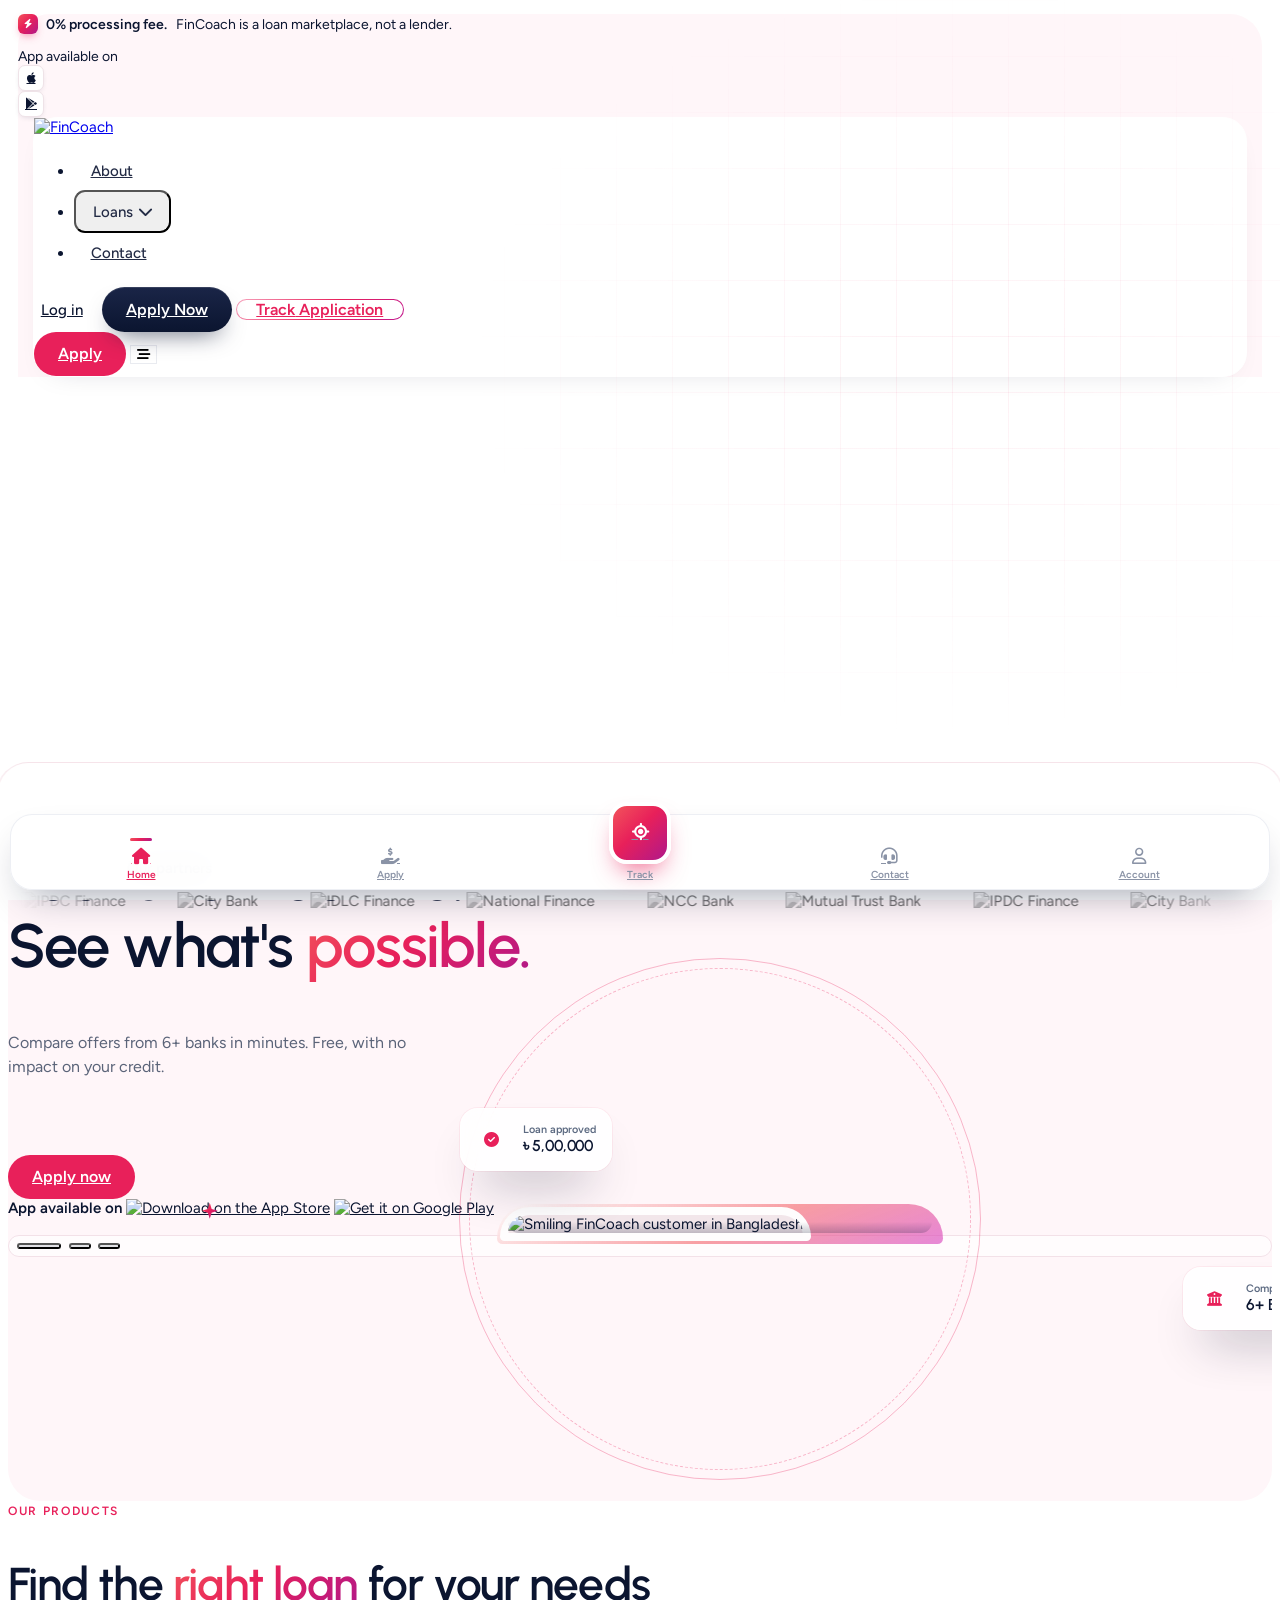
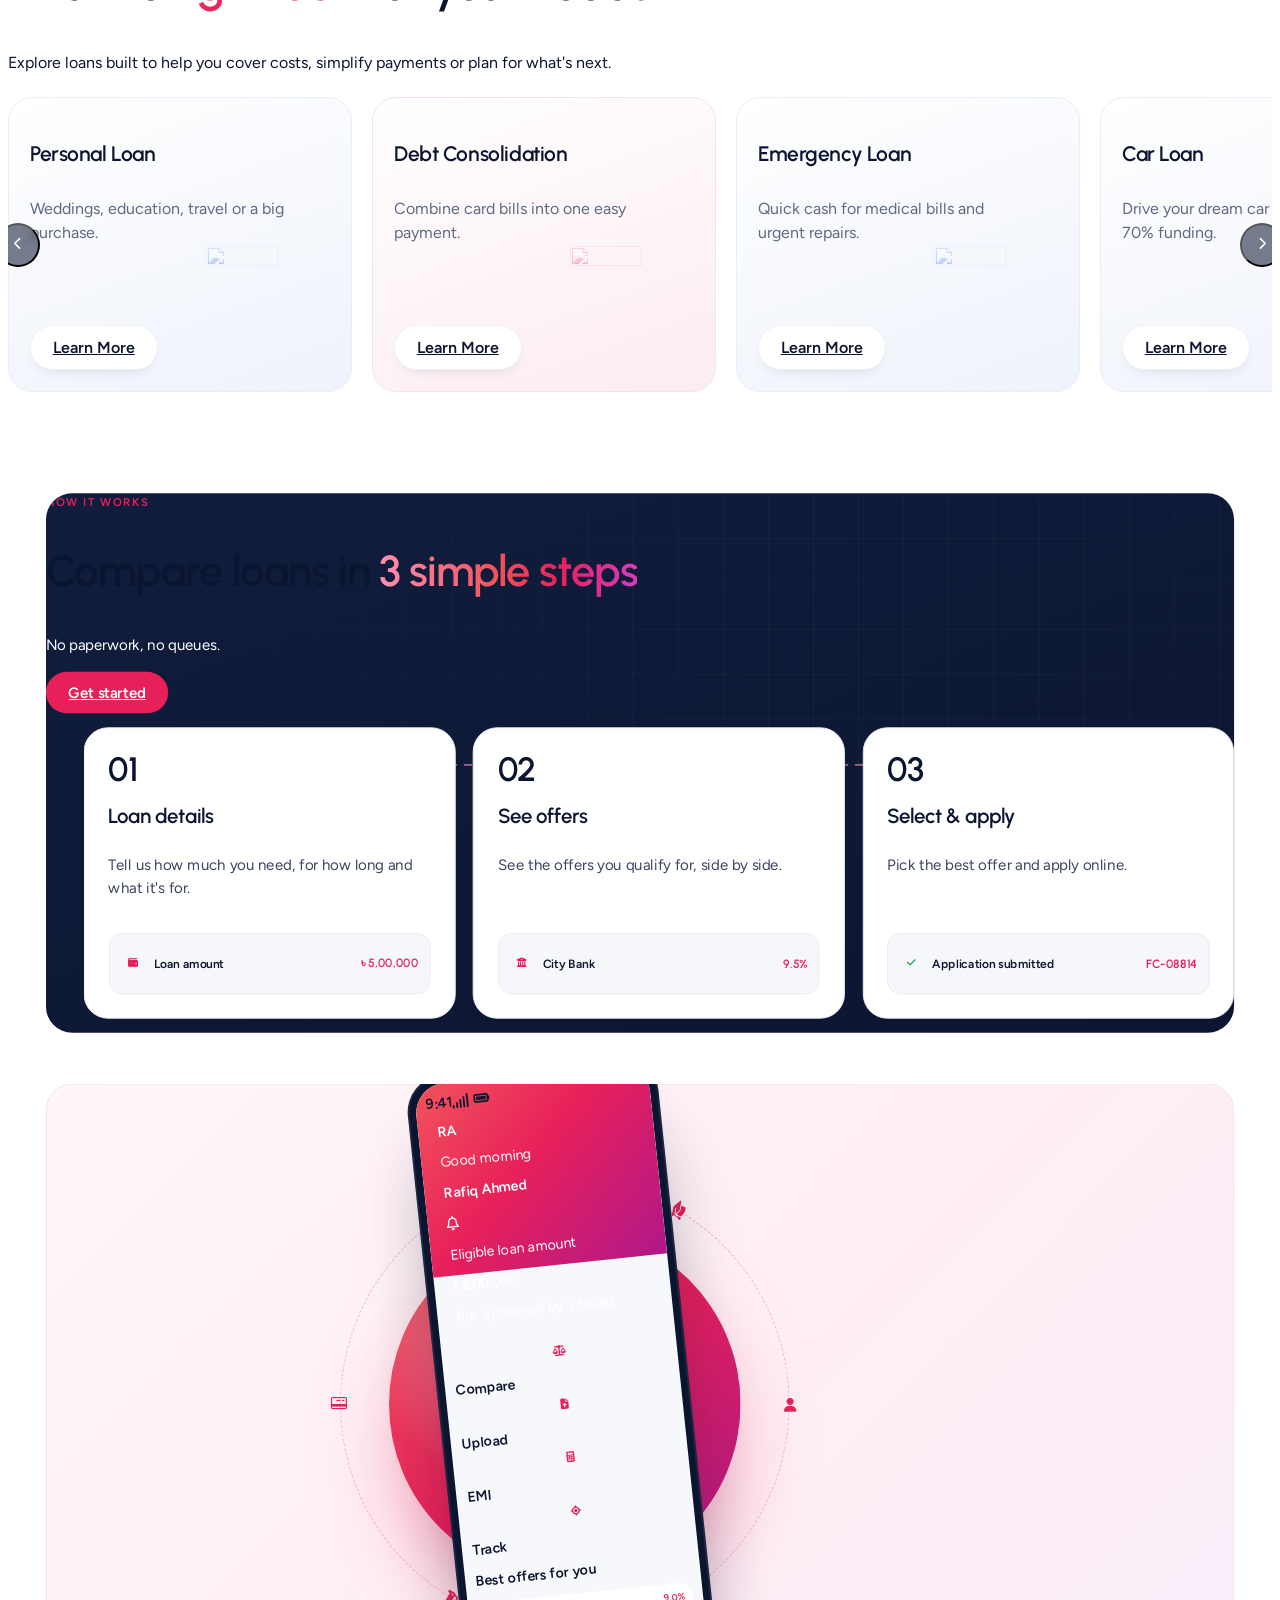
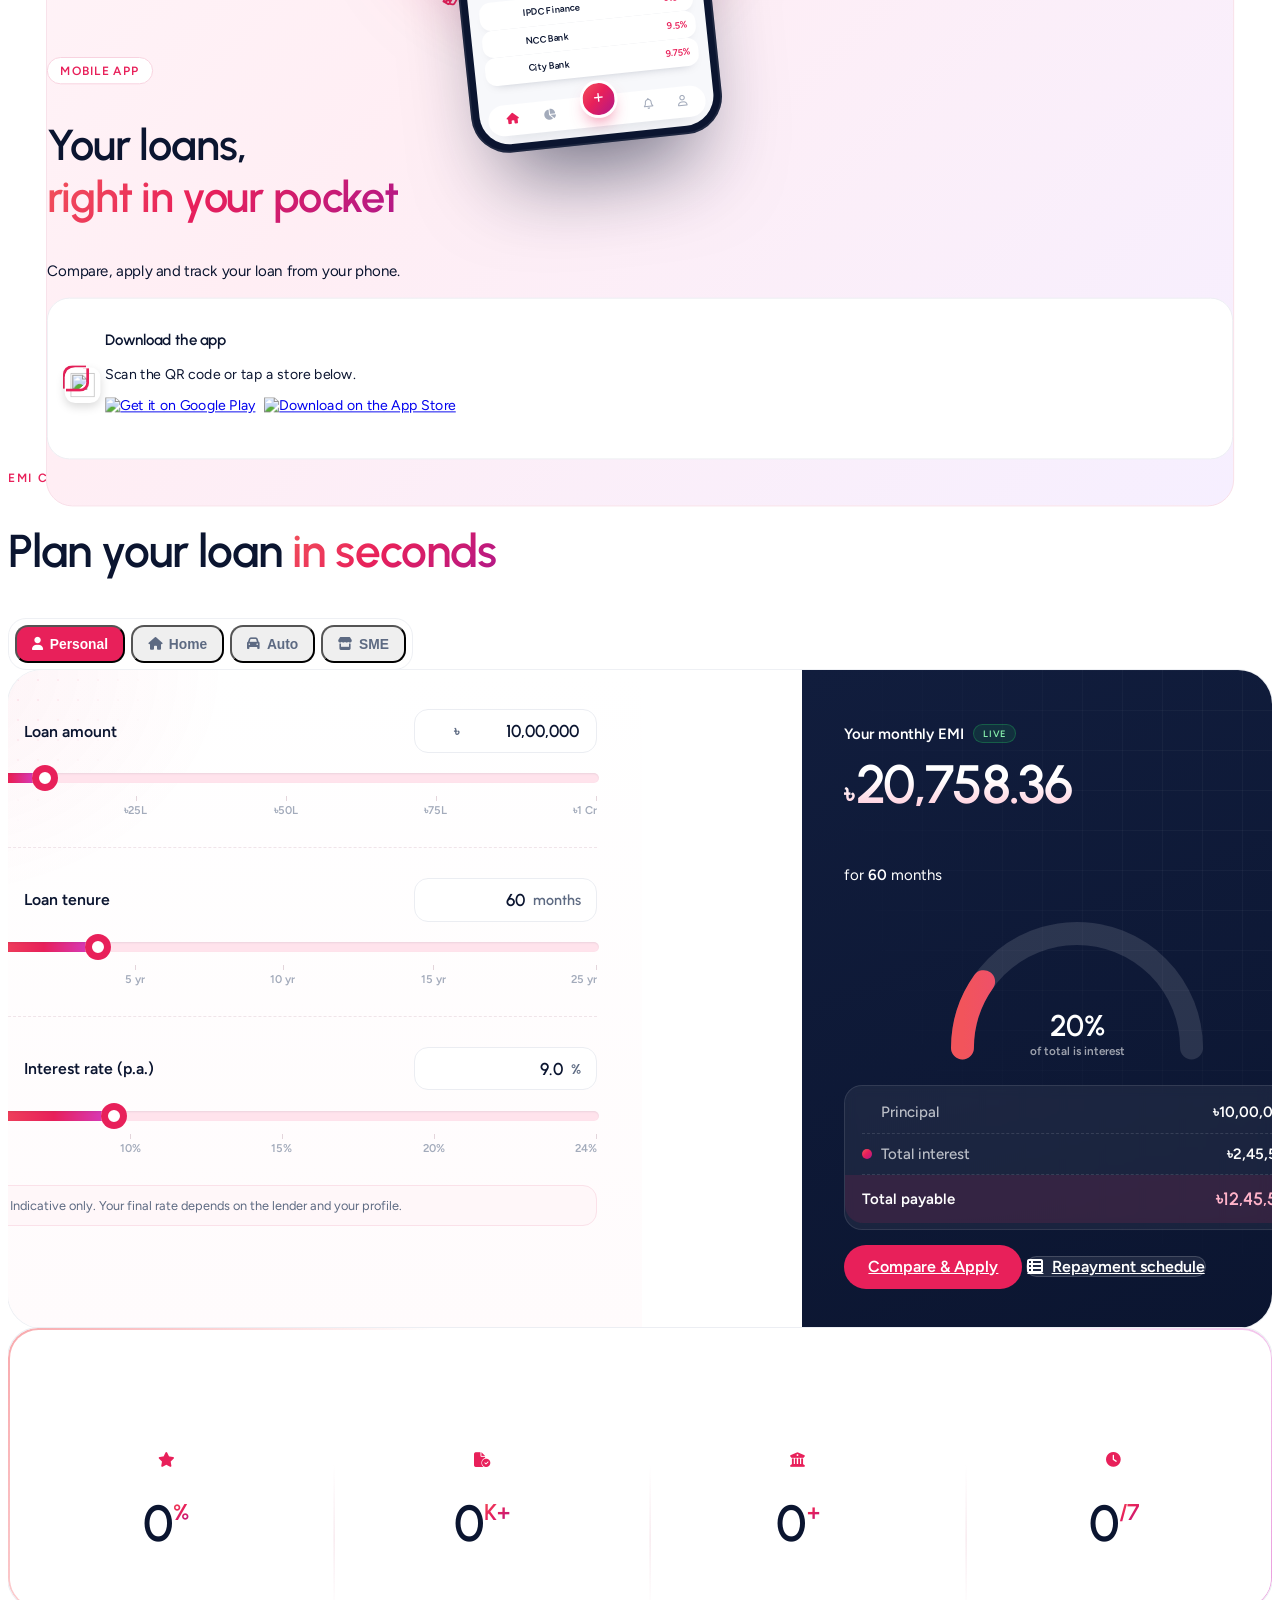
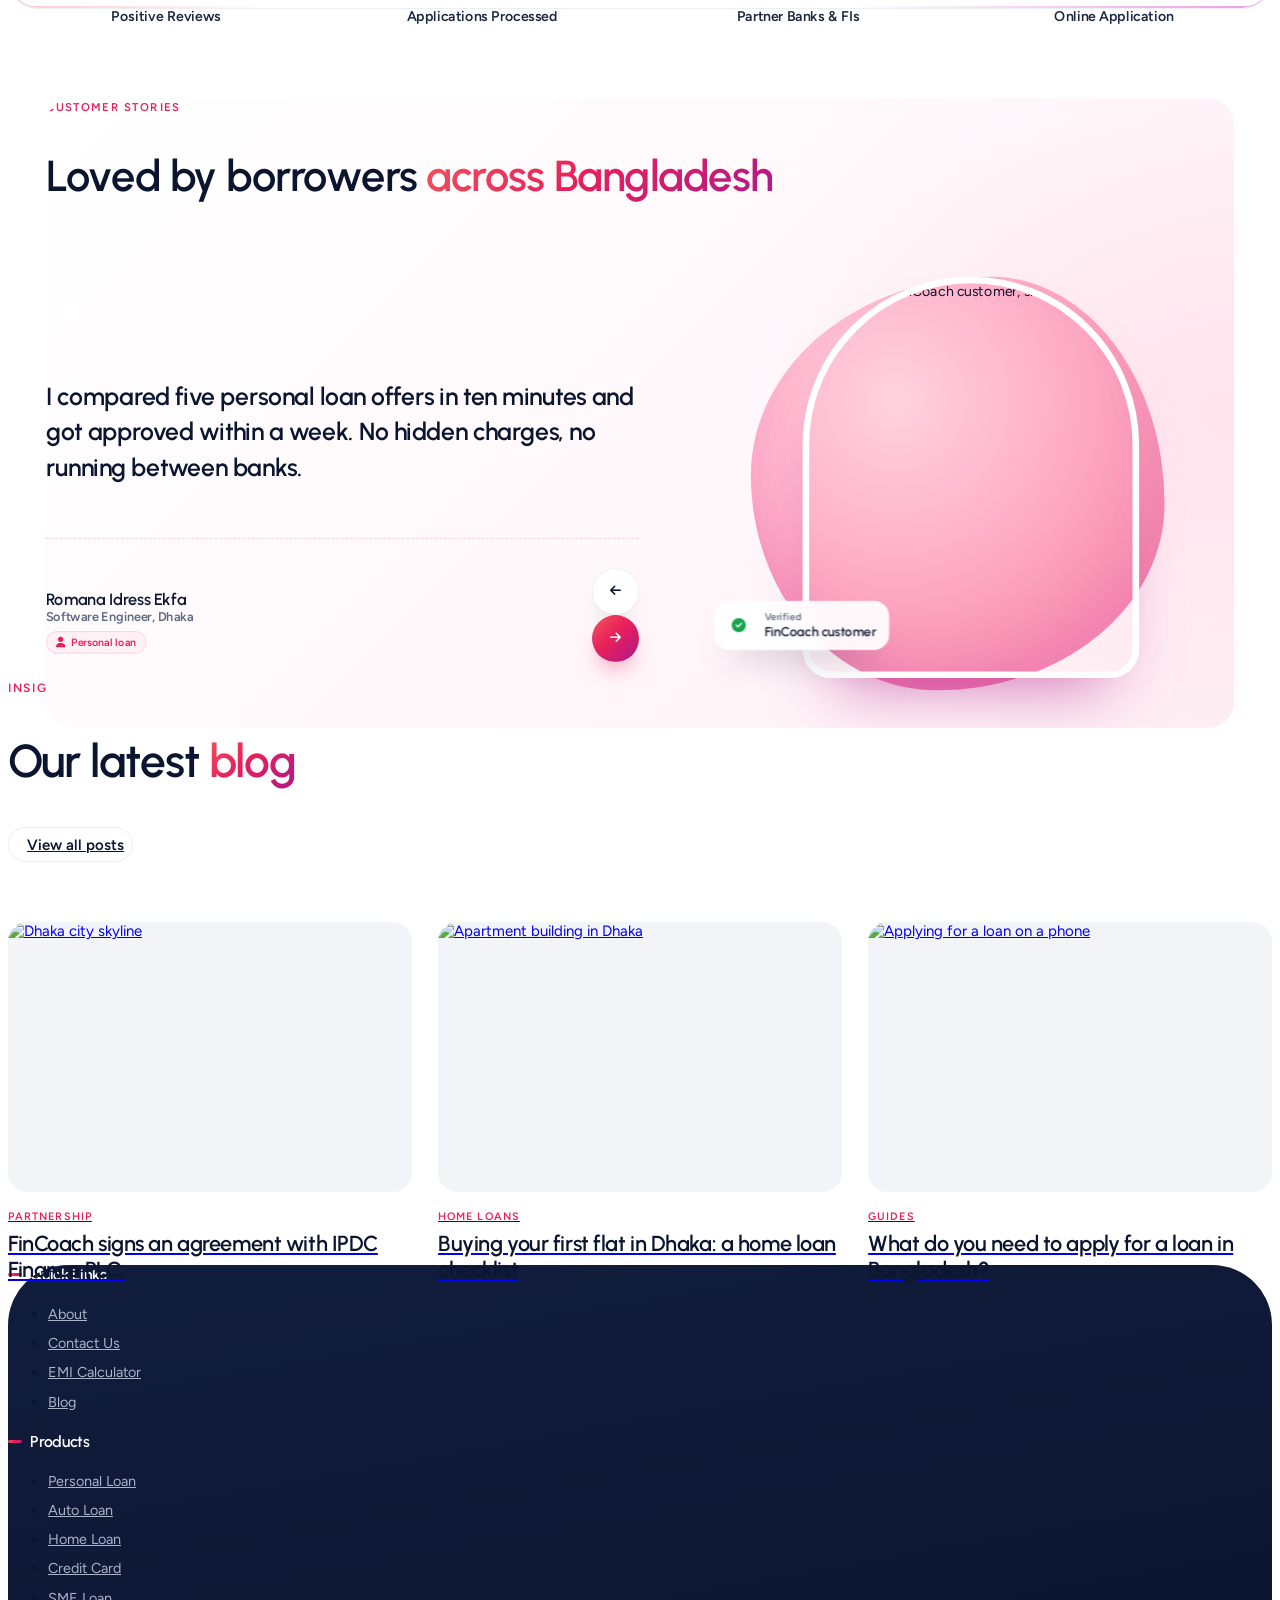
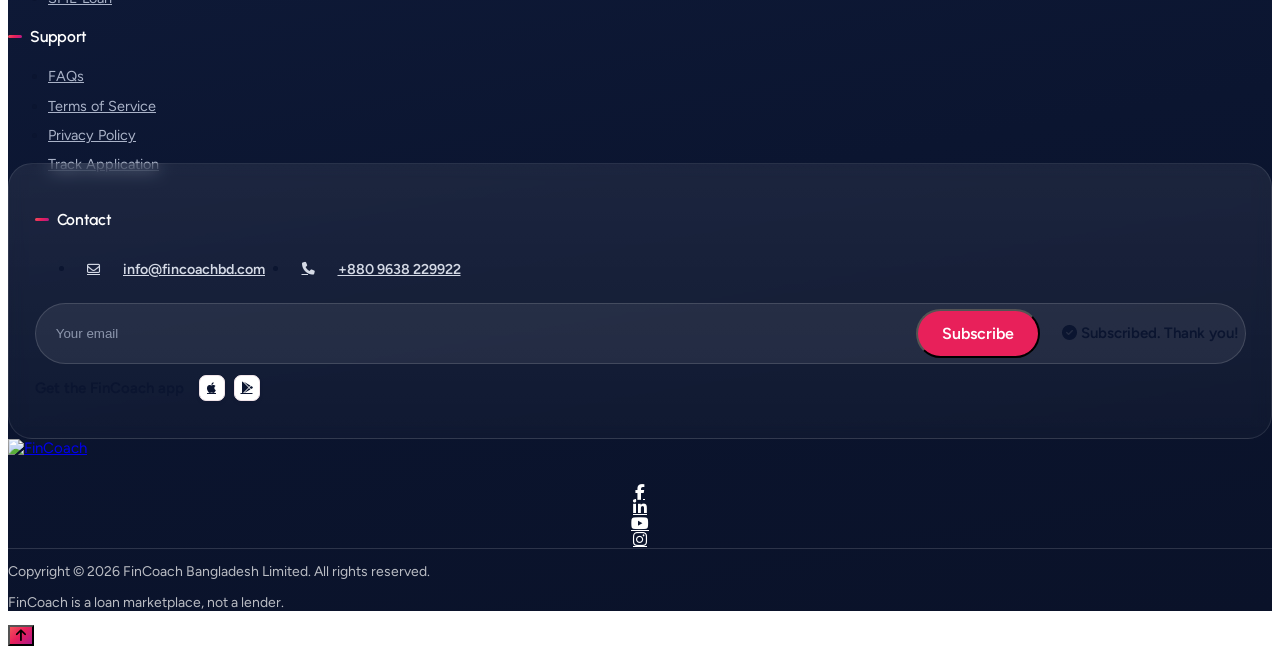
==== commit 19ed0133: "Homepage sections, Bangladeshi photos, icon-only style, Wallex footer shape - How it works: white ou" ====
--- a/index.html
+++ b/index.html
@@ -77,13 +77,13 @@
       <!-- Right -->
       <div class="hidden lg:flex items-center gap-2.5">
         <a href="login.html" class="nav-text-btn" data-login-open>Log in</a>
-        <a href="apply.html" class="btn btn-dark btn-apply !py-3 !px-6">Apply Now <i class="fa-solid fa-arrow-right"></i></a>
+        <a href="apply.html" class="btn btn-dark btn-apply !py-3 !px-6">Apply Now</a>
         <a href="track.html" class="btn btn-track !py-3"><span>Track<span class="hidden xl:inline">&nbsp;Application</span></span></a>
       </div>
 
       <!-- Mobile actions -->
       <div class="lg:hidden flex items-center gap-2">
-        <a href="apply.html" class="btn btn-primary btn-apply-m !py-2.5 !px-4 text-sm">Apply <i class="fa-solid fa-arrow-right text-xs"></i></a>
+        <a href="apply.html" class="btn btn-primary btn-apply-m !py-2.5 !px-4 text-sm">Apply</a>
       <button id="menuOpen" class="nav-burger lg:hidden w-11 h-11 rounded-xl grid place-items-center text-ink" aria-label="Open menu">
         <i class="fa-solid fa-bars-staggered text-lg"></i>
       </button>
@@ -133,7 +133,7 @@
     <button id="menuClose" class="w-10 h-10 rounded-xl bg-[#f2f4f7] grid place-items-center" aria-label="Close menu"><i class="fa-solid fa-xmark text-lg"></i></button>
   </div>
   <div class="flex-1 overflow-y-auto px-5 py-4">
-    <a href="about.html" class="drawer-link"><span class="dl-ic"><i class="fa-solid fa-building"></i></span>About Us<i class="fa-solid fa-arrow-right dl-go"></i></a>
+    <a href="about.html" class="drawer-link"><span class="dl-ic"><i class="fa-solid fa-building"></i></span>About Us</a>
     <div class="acc border-b border-line">
       <button class="acc-head drawer-acc w-full flex items-center justify-between font-head font-bold text-lg"><span class="flex items-center gap-3"><span class="dl-ic"><i class="fa-solid fa-hand-holding-dollar"></i></span>Loans &amp; tools</span> <i class="fa-solid fa-chevron-down acc-chev text-sm"></i></button>
       <div class="acc-body"><div>
@@ -155,11 +155,11 @@
         </div>
       </div></div>
     </div>
-    <a href="contact.html" class="drawer-link"><span class="dl-ic"><i class="fa-solid fa-headset"></i></span>Contact Us<i class="fa-solid fa-arrow-right dl-go"></i></a>
+    <a href="contact.html" class="drawer-link"><span class="dl-ic"><i class="fa-solid fa-headset"></i></span>Contact Us</a>
     <a href="tel:+8809638229922" class="dl-help"><span><i class="fa-solid fa-phone"></i></span><div><small>Need help? Call us</small><b>+880 9638 229922</b></div></a>
   </div>
   <div class="p-5 grid gap-3 border-t border-line">
-    <a href="apply.html" class="btn btn-primary">Apply Now <i class="fa-solid fa-arrow-right"></i></a>
+    <a href="apply.html" class="btn btn-primary">Apply Now</a>
     <div class="grid grid-cols-2 gap-3">
       <a href="login.html" class="btn btn-ghost" data-login-open><i class="fa-regular fa-user"></i> Login</a>
       <a href="track.html" class="btn btn-ghost"><i class="fa-solid fa-location-crosshairs text-brand"></i> Track</a>
@@ -200,14 +200,14 @@
           </div>
 
           <div class="mt-8 flex flex-col sm:flex-row sm:items-center gap-3" data-aos="fade-up" data-aos-delay="150">
-            <a href="apply.html" class="btn btn-primary !px-8 !py-4">Apply now <i class="fa-solid fa-arrow-right"></i></a>
+            <a href="apply.html" class="btn btn-primary !px-8 !py-4">Apply now</a>
           </div>
 
           <div class="mt-8 flex flex-wrap items-center gap-x-6 gap-y-4" data-aos="fade-up" data-aos-delay="220">
             <div class="flex items-center gap-3">
               <span class="text-sm font-semibold text-muted">App available on</span>
-              <a href="#" class="hs-store" aria-label="App Store"><i class="fa-brands fa-apple"></i></a>
-              <a href="#" class="hs-store" aria-label="Google Play"><i class="fa-brands fa-google-play"></i></a>
+              <a href="#" class="store-mini hs-store" aria-label="Download on the App Store"><img src="assets/img/badge-app-store.svg" alt="Download on the App Store" /></a>
+              <a href="#" class="store-mini hs-store" aria-label="Get it on Google Play"><img src="assets/img/badge-google-play.svg" alt="Get it on Google Play" /></a>
             </div>
             <div class="hs-nav" id="hsNav" role="tablist" aria-label="Hero slides">
               <button type="button" class="is-active" aria-label="Slide 1"><span></span></button>
@@ -222,15 +222,15 @@
           <div class="hs-ring"></div><div class="hs-ring hs-ring-2"></div>
           <div class="hs-stack hs-frames" id="hsMedia">
             <figure class="hs-frame is-active" data-slide="0">
-              <img src="https://images.unsplash.com/photo-1556157382-97eda2d62296?w=900&q=75&auto=format&fit=crop" alt="Smiling customer using the FinCoach app" />
+              <img src="https://images.unsplash.com/photo-1713173922799-42c38fc7359c?w=900&q=75&auto=format&fit=crop" alt="Smiling FinCoach customer in Bangladesh" />
               <figcaption class="hs-chip hs-chip-a"><span class="hs-chip-ic bg-green-100 text-green-600"><i class="fa-solid fa-circle-check"></i></span><span><small>Loan approved</small><b>৳ 5,00,000</b></span></figcaption>
             </figure>
             <figure class="hs-frame" data-slide="1">
-              <img src="https://images.unsplash.com/photo-1494790108377-be9c29b29330?w=900&q=75&auto=format&fit=crop" alt="Happy home loan customer" loading="lazy" />
+              <img src="https://images.unsplash.com/photo-1764740146693-4955d02c98f9?w=900&q=75&auto=format&fit=crop" alt="Happy home loan customer at her home" loading="lazy" />
               <figcaption class="hs-chip hs-chip-a"><span class="hs-chip-ic bg-brand-tint text-brand"><i class="fa-solid fa-percent"></i></span><span><small>Home loan from</small><b>8.5% p.a.</b></span></figcaption>
             </figure>
             <figure class="hs-frame" data-slide="2">
-              <img src="https://images.unsplash.com/photo-1563013544-824ae1b704d3?w=900&q=75&auto=format&fit=crop" alt="Paying online with a credit card" loading="lazy" />
+              <img src="https://images.unsplash.com/photo-1658839128300-901b7070c97b?w=900&q=75&auto=format&fit=crop" alt="Customer checking his card offers on his phone" loading="lazy" />
               <figcaption class="hs-chip hs-chip-a"><span class="hs-chip-ic bg-blue-100 text-blue-600"><i class="fa-regular fa-credit-card"></i></span><span><small>Annual fee</small><b>0% in year 1</b></span></figcaption>
             </figure>
           </div>
@@ -375,7 +375,7 @@
           <div class="ol-tags"><span>Tackle bills</span><span>Big purchases</span></div>
         </div>
         <div class="ol-foot">
-          <a href="apply.html?type=personal" class="ol-cta">Check offers <span><i class="fa-solid fa-arrow-right"></i></span></a>
+          <a href="apply.html?type=personal" class="ol-cta">Check offers</a>
           <a href="loan.html?type=personal" class="ol-more">Learn more</a>
         </div>
       </article>
@@ -390,7 +390,7 @@
           <div class="ol-tags"><span>Simplify bills</span><span>Pay down debt</span></div>
         </div>
         <div class="ol-foot">
-          <a href="apply.html?type=consolidation" class="ol-cta">Check offers <span><i class="fa-solid fa-arrow-right"></i></span></a>
+          <a href="apply.html?type=consolidation" class="ol-cta">Check offers</a>
           <a href="loan.html?type=consolidation" class="ol-more">Learn more</a>
         </div>
       </article>
@@ -405,7 +405,7 @@
           <div class="ol-tags"><span>Surprise bill</span><span>Repairs</span></div>
         </div>
         <div class="ol-foot">
-          <a href="apply.html?type=emergency" class="ol-cta">Check offers <span><i class="fa-solid fa-arrow-right"></i></span></a>
+          <a href="apply.html?type=emergency" class="ol-cta">Check offers</a>
           <a href="loan.html?type=emergency" class="ol-more">Learn more</a>
         </div>
       </article>
@@ -420,7 +420,7 @@
           <div class="ol-tags"><span>New car</span><span>Bike</span></div>
         </div>
         <div class="ol-foot">
-          <a href="apply.html?type=auto" class="ol-cta">Check offers <span><i class="fa-solid fa-arrow-right"></i></span></a>
+          <a href="apply.html?type=auto" class="ol-cta">Check offers</a>
           <a href="loan.html?type=auto" class="ol-more">Learn more</a>
         </div>
       </article>
@@ -435,7 +435,7 @@
           <div class="ol-tags"><span>Buy a flat</span><span>Renovate</span></div>
         </div>
         <div class="ol-foot">
-          <a href="apply.html?type=home" class="ol-cta">Check offers <span><i class="fa-solid fa-arrow-right"></i></span></a>
+          <a href="apply.html?type=home" class="ol-cta">Check offers</a>
           <a href="loan.html?type=home" class="ol-more">Learn more</a>
         </div>
       </article>
@@ -450,7 +450,7 @@
           <div class="ol-tags"><span>Rewards</span><span>Travel</span></div>
         </div>
         <div class="ol-foot">
-          <a href="apply.html?type=card" class="ol-cta">Check offers <span><i class="fa-solid fa-arrow-right"></i></span></a>
+          <a href="apply.html?type=card" class="ol-cta">Check offers</a>
           <a href="loan.html?type=card" class="ol-more">Learn more</a>
         </div>
       </article>
@@ -465,7 +465,7 @@
           <div class="ol-tags"><span>Working capital</span><span>Expansion</span></div>
         </div>
         <div class="ol-foot">
-          <a href="apply.html?type=sme" class="ol-cta">Check offers <span><i class="fa-solid fa-arrow-right"></i></span></a>
+          <a href="apply.html?type=sme" class="ol-cta">Check offers</a>
           <a href="loan.html?type=sme" class="ol-more">Learn more</a>
         </div>
       </article>
@@ -480,7 +480,7 @@
           <div class="ol-tags"><span>Tuition</span><span>Study abroad</span></div>
         </div>
         <div class="ol-foot">
-          <a href="apply.html?type=education" class="ol-cta">Check offers <span><i class="fa-solid fa-arrow-right"></i></span></a>
+          <a href="apply.html?type=education" class="ol-cta">Check offers</a>
           <a href="loan.html?type=education" class="ol-more">Learn more</a>
         </div>
       </article>
@@ -495,7 +495,7 @@
           <div class="ol-tags"><span>Umrah &amp; Hajj</span><span>Holidays</span></div>
         </div>
         <div class="ol-foot">
-          <a href="apply.html?type=travel" class="ol-cta">Check offers <span><i class="fa-solid fa-arrow-right"></i></span></a>
+          <a href="apply.html?type=travel" class="ol-cta">Check offers</a>
           <a href="loan.html?type=travel" class="ol-more">Learn more</a>
         </div>
       </article>
@@ -510,7 +510,7 @@
           <div class="ol-tags"><span>FDR</span><span>DPS</span></div>
         </div>
         <div class="ol-foot">
-          <a href="apply.html?type=deposit" class="ol-cta">Check offers <span><i class="fa-solid fa-arrow-right"></i></span></a>
+          <a href="apply.html?type=deposit" class="ol-cta">Check offers</a>
           <a href="loan.html?type=deposit" class="ol-more">Learn more</a>
         </div>
       </article>
@@ -535,37 +535,37 @@
           <h2 class="reveal ab5-h2 !text-white mt-4">Compare loans in <span class="hw-grad">3 simple steps</span></h2>
           <p class="reveal text-white/70 mt-4 text-lg leading-relaxed max-w-xl">No paperwork, no queues.</p>
         </div>
-        <div class="reveal lg:col-span-5 flex flex-col sm:flex-row lg:justify-end items-start sm:items-center gap-3">          <a href="apply.html" class="btn btn-primary hw-cta">Get started <i class="fa-solid fa-arrow-right"></i></a>
+        <div class="reveal lg:col-span-5 flex flex-col sm:flex-row lg:justify-end items-start sm:items-center gap-3">          <a href="apply.html" class="btn btn-primary hw-cta">Get started</a>
         </div>
       </div>
 
       <ol class="hw-steps mt-12 md:mt-14">
         <li class="reveal hw-step">
-          <div class="hw-head"><span class="hw-num">01</span><span class="hw-ic"><i class="fa-solid fa-file-pen"></i></span></div>
+          <div class="hw-head"><span class="hw-num">01</span></div>
           <h3>Loan details</h3>
           <p>Tell us how much you need, for how long and what it's for.</p>
           <div class="hw-ui" aria-hidden="true">
-            <div class="hw-field"><small>Loan amount</small><b>৳ 5,00,000</b></div>
-            <div class="hw-chips"><span>12 mo</span><span class="on">36 mo</span><span>60 mo</span></div>
+            <div class="hw-rot"><div class="hw-row is-on"><i class="fa-solid fa-wallet"></i><span>Loan amount</span><b>৳ 5,00,000</b></div></div>
           </div>
         </li>
         <li class="reveal hw-step">
-          <div class="hw-head"><span class="hw-num">02</span><span class="hw-ic"><i class="fa-solid fa-scale-balanced"></i></span></div>
+          <div class="hw-head"><span class="hw-num">02</span></div>
           <h3>See offers</h3>
           <p>See the offers you qualify for, side by side.</p>
           <div class="hw-ui" aria-hidden="true">
-            <div class="hw-row is-best"><i class="fa-solid fa-building-columns"></i><span>IPDC Finance</span><b>9.0%</b><em>Best</em></div>
-            <div class="hw-row"><i class="fa-solid fa-building-columns"></i><span>City Bank</span><b>9.5%</b></div>
-            <div class="hw-row"><i class="fa-solid fa-building-columns"></i><span>IDLC Finance</span><b>10%</b></div>
+            <div class="hw-rot" id="hwBanks">
+              <div class="hw-row is-on"><i class="fa-solid fa-building-columns"></i><span>IPDC Finance</span><b>9.0%</b><em>Best</em></div>
+              <div class="hw-row"><i class="fa-solid fa-building-columns"></i><span>City Bank</span><b>9.5%</b></div>
+              <div class="hw-row"><i class="fa-solid fa-building-columns"></i><span>IDLC Finance</span><b>10%</b></div>
+            </div>
           </div>
         </li>
         <li class="reveal hw-step">
-          <div class="hw-head"><span class="hw-num">03</span><span class="hw-ic"><i class="fa-solid fa-circle-check"></i></span></div>
+          <div class="hw-head"><span class="hw-num">03</span></div>
           <h3>Select &amp; apply</h3>
           <p>Pick the best offer and apply online.</p>
           <div class="hw-ui" aria-hidden="true">
-            <div class="hw-done"><span><i class="fa-solid fa-check"></i></span><div><b>Application submitted</b><small>FC-2026-08814 · Bank review</small></div></div>
-            <div class="hw-bar"><i></i></div>
+            <div class="hw-rot"><div class="hw-row is-on hw-row-ok"><i class="fa-solid fa-check"></i><span>Application submitted</span><b>FC-08814</b></div></div>
           </div>
         </li>
       </ol>
@@ -586,6 +586,15 @@
         <!-- Visual -->
         <div class="ap3-visual" data-aos="fade-right" data-aos-delay="200">
           <span class="ap2-orb" aria-hidden="true"><i></i><i></i><i></i></span>
+          <!-- Loan icons orbiting the phone on the dashed ring -->
+          <div class="ap2-orbit" aria-hidden="true">
+            <i style="--a:0deg"><b><span title="Personal Loan"><em class="fa-solid fa-user"></em></span></b></i>
+            <i style="--a:60deg"><b><span title="Home Loan"><em class="fa-solid fa-house"></em></span></b></i>
+            <i style="--a:120deg"><b><span title="Car Loan"><em class="fa-solid fa-car"></em></span></b></i>
+            <i style="--a:180deg"><b><span title="Credit Card"><em class="fa-regular fa-credit-card"></em></span></b></i>
+            <i style="--a:240deg"><b><span title="Business Loan"><em class="fa-solid fa-store"></em></span></b></i>
+            <i style="--a:300deg"><b><span title="Education Loan"><em class="fa-solid fa-graduation-cap"></em></span></b></i>
+          </div>
 
           <div class="ap2-phone">
             <div class="ap2-screen">
@@ -617,14 +626,6 @@
             </div>
           </div>
 
-          <div class="credit-card ap2-card">
-            <div class="flex items-start justify-between relative z-10"><img src="assets/img/fincoach-logo.png" alt="" class="h-4 brightness-0 invert opacity-95" /><i class="fa-solid fa-wifi rotate-90 text-white/80"></i></div>
-            <div class="chip relative z-10"></div>
-            <p class="relative z-10 font-head font-bold tracking-[.2em] text-[15px] whitespace-nowrap">4231 8890 1547 8739</p>
-            <div class="relative z-10 flex items-end justify-between text-[10px] text-white/80 mt-2"><div><p class="uppercase tracking-wider text-[8px] text-white/60">Card holder</p><p class="font-bold text-white tracking-wider">RAFIQ AHMED</p></div><div class="text-right"><p class="uppercase tracking-wider text-[8px] text-white/60">Expires</p><p class="font-bold text-white">09/29</p></div></div>
-          </div>
-
-          <div class="ap3-chip ap3-chip-a"><span class="bg-green-100 text-green-600"><i class="fa-solid fa-circle-check"></i></span><div><small>Loan approved</small><b>৳ 5,00,000</b></div></div>
         </div>
 
         <!-- Content -->
@@ -725,7 +726,7 @@
           </dl>
 
           <div class="grid sm:grid-cols-2 gap-3 mt-7">
-            <a href="apply.html" class="btn btn-primary !py-3.5">Compare &amp; Apply <i class="fa-solid fa-arrow-right"></i></a>
+            <a href="apply.html" class="btn btn-primary !py-3.5">Compare &amp; Apply</a>
             <a href="emi-calculator.html#schedule" class="btn emi2-ghost !py-3.5"><i class="fa-solid fa-table-list"></i> Repayment schedule</a>
           </div>
         </div>
@@ -822,27 +823,24 @@
         <span class="reveal ab5-kicker"><span></span>Insights &amp; news</span>
         <h2 class="reveal ab5-h2 mt-4">Our latest <span class="text-grad">blog</span></h2>
       </div>
-      <a href="blog.html" class="reveal bl4-all self-start sm:self-auto shrink-0">View all posts <span><i class="fa-solid fa-arrow-right"></i></span></a>
+      <a href="blog.html" class="reveal bl4-all self-start sm:self-auto shrink-0">View all posts</a>
     </div>
 
     <div class="bl6 mt-10 md:mt-12">
       <a href="blog-post.html" class="bl6-card" data-aos="fade-up" data-aos-delay="0">
-        <div class="bl6-img"><img src="https://images.unsplash.com/photo-1600880292203-757bb62b4baf?w=900&q=75&auto=format&fit=crop" alt="FinCoach and partner bank team celebrating a new agreement" loading="lazy" /></div>
+        <div class="bl6-img"><img src="https://images.unsplash.com/photo-1630987437576-92688f9ad653?w=900&q=75&auto=format&fit=crop" alt="Dhaka city skyline" loading="lazy" /></div>
         <span class="bl6-cat">Partnership</span>
         <h3>FinCoach signs an agreement with IPDC Finance PLC.</h3>
-        <p class="bl6-meta">Oct 2026 · 3 min read</p>
       </a>
       <a href="blog-post.html" class="bl6-card" data-aos="fade-up" data-aos-delay="140">
-        <div class="bl6-img"><img src="https://images.unsplash.com/photo-1560518883-ce09059eeffa?w=900&q=75&auto=format&fit=crop" alt="House keys on a home model" loading="lazy" /></div>
+        <div class="bl6-img"><img src="https://images.unsplash.com/photo-1780424454821-3ac6d3528e1b?w=900&q=75&auto=format&fit=crop" alt="Apartment building in Dhaka" loading="lazy" /></div>
         <span class="bl6-cat">Home loans</span>
         <h3>Buying your first flat in Dhaka: a home loan checklist</h3>
-        <p class="bl6-meta">Sep 2026 · 6 min read</p>
       </a>
       <a href="blog-post.html" class="bl6-card" data-aos="fade-up" data-aos-delay="280">
-        <div class="bl6-img"><img src="https://images.unsplash.com/photo-1563986768609-322da13575f3?w=900&q=75&auto=format&fit=crop" alt="Applying online on a laptop and phone" loading="lazy" /></div>
+        <div class="bl6-img"><img src="https://images.unsplash.com/photo-1651811747558-f580cf4dff2b?w=900&q=75&auto=format&fit=crop" alt="Applying for a loan on a phone" loading="lazy" /></div>
         <span class="bl6-cat">Guides</span>
         <h3>What do you need to apply for a loan in Bangladesh?</h3>
-        <p class="bl6-meta">Aug 2026 · 5 min read</p>
       </a>
     </div>
   </div>
@@ -891,7 +889,7 @@
             Compare offers from Bangladesh's leading Banks &amp; FIs — free and paperless.
           </p>
           <div class="mt-8 flex flex-col sm:flex-row gap-3" data-aos="fade-up" data-aos-delay="180">
-            <a href="#products" class="btn btn-primary !px-8 !py-4">Compare &amp; Apply <i class="fa-solid fa-arrow-right"></i></a>
+            <a href="#products" class="btn btn-primary !px-8 !py-4">Compare &amp; Apply</a>
             <a href="#calculator" class="btn btn-white !px-7 !py-4 shadow-sm"><i class="fa-solid fa-calculator text-brand"></i> Check EMI</a>
           </div>
           <div class="mt-9 flex items-center gap-3" data-aos="fade-up" data-aos-delay="260">
@@ -986,7 +984,7 @@
       </p>
 
       <div class="mt-8 flex flex-col sm:flex-row items-stretch sm:items-center justify-center gap-3 max-w-xs sm:max-w-none mx-auto" data-aos="fade-up" data-aos-delay="240">
-        <a href="#products" class="btn btn-primary !px-8 !py-4">Compare &amp; Apply <i class="fa-solid fa-arrow-right"></i></a>
+        <a href="#products" class="btn btn-primary !px-8 !py-4">Compare &amp; Apply</a>
       </div>
 
       <div class="mt-7 flex flex-wrap justify-center gap-x-7 gap-y-2.5 text-sm hero-checks" data-aos="fade-up" data-aos-delay="300">
@@ -1166,17 +1164,16 @@
               <button type="submit" class="btn btn-primary !py-2.5 !px-5" data-label="Subscribe">Subscribe</button>
               <p data-ok class="hidden basis-full mt-2 text-sm font-semibold text-green-400"><i class="fa-solid fa-circle-check"></i> Subscribed. Thank you!</p>
             </form>
-            <p class="mt-6 font-semibold text-white">Get the FinCoach app</p>
-            <div class="flex flex-wrap gap-2 mt-3">
-              <a href="#" class="store-badge"><i class="fa-brands fa-google-play text-xl"></i><div><small>GET IT ON</small><span>Google Play</span></div></a>
-              <a href="#" class="store-badge"><i class="fa-brands fa-apple text-2xl"></i><div><small>Download on the</small><span>App Store</span></div></a>
-            </div>
-          </div>
-        </div>
-      </div>
-
-      <div class="ft2-line mt-12"></div>
-      <div class="pt-8 flex flex-col sm:flex-row items-center justify-between gap-6">
+            <div class="ft2-app mt-6">
+              <p class="font-semibold text-white">Get the FinCoach app</p>
+              <a href="#" class="tb-ic" aria-label="Download on the App Store"><i class="fa-brands fa-apple"></i></a>
+              <a href="#" class="tb-ic" aria-label="Get it on Google Play"><i class="fa-brands fa-google-play"></i></a>
+            </div>
+          </div>
+        </div>
+      </div>
+
+      <div class="ft2-brand mt-14 flex flex-col sm:flex-row items-center justify-between gap-6">
         <a href="index.html" class="footer-logo" aria-label="FinCoach home"><img src="assets/img/fincoach-logo-white.png" alt="FinCoach" /></a>
         <div class="flex items-center gap-3">
           <a href="https://www.facebook.com/FinCoachOfficial" target="_blank" rel="noopener" class="social social-fb" aria-label="Facebook"><i class="fa-brands fa-facebook-f"></i></a>
@@ -1185,9 +1182,10 @@
           <a href="https://www.instagram.com/FinCoachOfficial" target="_blank" rel="noopener" class="social social-ig" aria-label="Instagram"><i class="fa-brands fa-instagram"></i></a>
         </div>
       </div>
-      <div class="mt-6 flex flex-col md:flex-row justify-between gap-2 text-sm text-[#8d97ad] text-center md:text-left">
+      <div class="ft2-line mt-7"></div>
+      <div class="ft2-copy pt-7 flex flex-col md:flex-row justify-between gap-2 text-center md:text-left">
         <p>Copyright © <span id="yr">2026</span> FinCoach Bangladesh Limited. All rights reserved.</p>
-        <p><i class="fa-solid fa-location-dot text-[#ff9ec0] mr-1.5"></i>Navana DH Tower, Level 8, 6 Panthapath, Dhaka 1215</p>
+        <p>FinCoach is a loan marketplace, not a lender.</p>
       </div>
     </div>
   </div>
@@ -1222,7 +1220,7 @@
         <a href="login.html" class="font-bold text-brand hover:underline">Forgot password?</a>
       </div>
       <p class="lm-err hidden mt-3 text-sm font-semibold text-red-500"><i class="fa-solid fa-circle-exclamation"></i> Please fill in all fields.</p>
-      <button type="submit" class="btn btn-primary w-full !py-4 text-lg mt-5">Log in <i class="fa-solid fa-arrow-right"></i></button>
+      <button type="submit" class="btn btn-primary w-full !py-4 text-lg mt-5">Log in</button>
       <div class="divider my-5">or</div>
       <a href="login.html" class="social-btn w-full"><i class="fa-solid fa-mobile-screen-button text-brand"></i> Log in with OTP</a>
     </form>
@@ -1235,7 +1233,7 @@
       </div>
       <label class="flex items-start gap-3 mt-4 text-muted cursor-pointer text-[15px]"><input type="checkbox" required class="mt-1 w-4 h-4 accent-[#e8205a]" /><span>I agree to the <a href="terms.html" class="font-semibold text-ink underline">Terms</a> and <a href="privacy.html" class="font-semibold text-ink underline">Privacy Policy</a>.</span></label>
       <p class="lm-err hidden mt-3 text-sm font-semibold text-red-500"><i class="fa-solid fa-circle-exclamation"></i> Please complete all fields and accept the terms.</p>
-      <button type="submit" class="btn btn-primary w-full !py-4 text-lg mt-5">Create account <i class="fa-solid fa-arrow-right"></i></button>
+      <button type="submit" class="btn btn-primary w-full !py-4 text-lg mt-5">Create account</button>
     </form>
 
     <div class="lm-pane text-center py-4" id="lmDone">
--- a/assets/css/style.css
+++ b/assets/css/style.css
@@ -3911,3 +3911,143 @@
 .home #products .lc2 { min-height: 250px; padding: 1.5rem 1.4rem 1.4rem; }
 .home #products .lc2-img { width: 46%; right: -12px; bottom: -12px; }
 .home #products .lc2 > p { max-width: 85%; }
+
+/* Home — How it works, card 2: one bank at a time, same box size as "Loan amount" */
+.hw-rot { position: relative; display: grid; align-items: center; min-height: 63px; overflow: hidden; }
+.hw-rot > .hw-row { grid-area: 1 / 1; opacity: 0; transform: translateY(14px); box-shadow: none; background: none; transition: opacity .45s ease, transform .55s cubic-bezier(.2,.8,.2,1); }
+.hw-rot > .hw-row.is-on { opacity: 1; transform: none; }
+.hw-rot > .hw-row.is-out { opacity: 0; transform: translateY(-14px); }
+.hw-rot .hw-row b { color: var(--brand); }
+.hw-rot .hw-row i { background: var(--tint); color: var(--brand); }
+
+/* Home — How it works cards: white with a thin outline, black text, no icon box */
+.home .hw-step, .home .hw-step:hover { background: #fff; border: 1px solid #e6e9f2; backdrop-filter: none; -webkit-backdrop-filter: none; transform: none; }
+.home .hw-num { background: none; -webkit-background-clip: border-box; background-clip: border-box; color: var(--ink); }
+.home .hw-step h3 { color: var(--ink); }
+.home .hw-step > p { color: #3b4560; }
+.home .hw-ui > * { background: #f5f7fb; border: 1px solid #e9ecf3; box-shadow: none; }
+.hw-rot .hw-row-ok i { background: #dcfce7; color: #16a34a; }
+
+/* Home — Mobile app: circle icons, no shadows on the chip, card and download box */
+.home .ap3-chip > span, .home .ap2-qa { border-radius: 50%; }
+.home .ap3-chip, .home .ap3-dl, .home .ap2-card, .home .ap2-qa { box-shadow: none; }
+.home .ap3-chip { border: 1px solid #eef0f5; }
+
+/* Site-wide — no dot before small labels like "Mobile app" */
+.eyebrow::before { content: none; display: none; }
+
+/* Home — Mobile app: phone centred in the pink circle, loan icons orbit on the dashed ring */
+.home .ap3-visual .ap2-phone { z-index: 2; top: 52%; left: 50%; margin-left: 0; translate: -50% -50%; }
+.ap2-orbit { position: absolute; z-index: 1; left: 50%; top: 52%; width: min(520px, 92vw); aspect-ratio: 1; transform: translate(-50%, -50%); pointer-events: none;
+  --r: calc(min(520px, 92vw) * .46); }
+.ap2-orbit > i { position: absolute; left: 50%; top: 50%; width: 0; height: 0; transform: rotate(var(--a)) translateX(var(--r)); animation: apOrbit 40s linear infinite; }
+.ap2-orbit b { display: block; animation: apOrbitUp 40s linear infinite; }
+.ap2-orbit span { position: absolute; left: -23px; top: -23px; width: 46px; height: 46px; border-radius: 50%; display: grid; place-items: center;
+  background: #fff; border: 1px solid #f6d5e0; color: var(--brand); font-size: 1rem; }
+.ap2-orbit em { font-style: normal; }
+@keyframes apOrbit { from { transform: rotate(var(--a)) translateX(var(--r)); } to { transform: rotate(calc(var(--a) + 360deg)) translateX(var(--r)); } }
+@keyframes apOrbitUp { from { transform: rotate(calc(var(--a) * -1)); } to { transform: rotate(calc(var(--a) * -1 - 360deg)); } }
+@media (max-width: 639px) { .ap2-orbit span { width: 38px; height: 38px; left: -19px; top: -19px; font-size: .85rem; } }
+@media (prefers-reduced-motion: reduce) { .ap2-orbit > i, .ap2-orbit b { animation: none; } .ap2-orbit b { transform: rotate(calc(var(--a) * -1)); } }
+
+/* Site-wide — buttons: solid colour first, gradient on hover; no glow */
+.btn-primary { background: var(--brand) !important; box-shadow: none !important; }
+.btn-primary:hover { background: var(--grad) !important; box-shadow: none !important; }
+
+/* Home — EMI calculator: no shadows */
+.emi2 { box-shadow: 0 0 0 1px #eef0f4 !important; }
+.emi2-types { box-shadow: none; }
+.emi2-types button.active { background: var(--brand); box-shadow: none; }
+.emi2-box, .emi2-box:focus-within { box-shadow: none; }
+.emi2-ic { box-shadow: none; }
+.emi2-gauge svg { filter: none; }
+input[type=range].emi2-rng::-webkit-slider-thumb,
+input[type=range].emi2-rng:hover::-webkit-slider-thumb,
+input[type=range].emi2-rng:focus-visible::-webkit-slider-thumb { box-shadow: inset 0 0 0 7px #e8205a; }
+input[type=range].emi2-rng::-moz-range-thumb { box-shadow: none; }
+
+/* Stats card — no shadow, just a thin border */
+.st4 { box-shadow: 0 0 0 1px #eceef3 !important; }
+
+/* ==========================================================
+   Site-wide — icons only: no background box behind decorative icons
+   (icon-only buttons such as arrows, back-to-top and the menu keep theirs)
+   ========================================================== */
+:is(.mm-ic, .ic-wrap, .dl-ic, .nt-ic, .emi2-ic, .ol-ic, .tr2-ic, .st4-ic, .lp2-help-ic, .ap2-qa, .lp2-step-ic, .c-icon,
+    .ap5-yn-ic, .ab8-val-ic, .ct5-ic, .ab10-card-ic, .ps3-tip-ic, .hs-chip-ic, .hs-store, .tw4-q, .hw-ic, .ap2-orbit span),
+:is(.mm-ic, .ic-wrap, .dl-ic, .st4-ic, .emi2-ic, .ap2-qa):hover,
+.ap3-chip > span, .hs-eyebrow i, .hw-rot i, .mm-link:hover .mm-ic, .st4-item:hover .st4-ic, .nav-text-btn:hover .nt-ic,
+:where(span, div, a):not(.btn):not(.mn-fab):is(.grid.place-items-center):has(> i:only-child) {
+  background: none !important; box-shadow: none !important; border-color: transparent !important; backdrop-filter: none !important; -webkit-backdrop-filter: none !important;
+}
+.ec2-hl i, .lg2-switch > i:first-child, .ap5-sn, .ap5-steps li.is-active .ap5-sn, .ap5-steps li.is-done .ap5-sn { background: none !important; box-shadow: none !important; }
+/* icons that were white on a coloured box now take the brand colour */
+.hs-eyebrow i, .hs-chip-ic, .dl-ic, .ct5-ic, .lp2-step-ic, .c-icon, .lg2-switch > i:first-child, .ec2-hl i,
+.ap5-steps li.is-active .ap5-sn, :where(span, div):not(.btn):not(.mn-fab).text-white:is(.grid.place-items-center):has(> i:only-child) { color: var(--brand) !important; }
+.hs-store { color: var(--ink) !important; }
+/* more icon boxes → icon only */
+:is(.ap5-call, .ap5-side-ic, .ct5-act, .ec2-ex-ic, .ec2-tip-ic, .lp2-feat-ic, .lp2-other-ic, .lp3-pill-ic, .ps3-act, .share-ic, .social),
+:is(.ap5-call, .ap5-side-ic, .ct5-act, .lp2-other-ic, .ps3-act, .share-ic, .social):hover,
+.ap5-type > span > i, .ap5-type.is-on > span > i, .ap5-video > span, .ap5-why > span, .ct7-rows > div > i, .dl-help > span, .el2-doc > i, .el2-result > span,
+.fcx-chip-pill > span, .fq2-contact > i, .lg2-glance-g div > span, .of-perks > li > i, .ps2-docs > div > i, .tw4-chip > span, .ft2-list a > span {
+  background: none !important; box-shadow: none !important; border-color: transparent !important;
+}
+.ft2-contact a > span, .ft2-contact a:hover > span { background: none !important; box-shadow: none !important; border-color: transparent !important; }
+.social, .ft2-contact a > span { color: inherit; }
+.lp2-feat-ic { color: var(--brand) !important; }
+a.share-ic.share-ic { background: none !important; color: var(--brand) !important; }
+.home .social, footer .social { color: var(--brand) !important; }
+.ap5-mbar-ic, .ap5-side-ic, .ap5-type > span > i { background: none !important; box-shadow: none !important; color: var(--brand) !important; }
+
+/* Footer — plain navy, no purple corner glow or box shadow */
+.ft2 { background: linear-gradient(170deg, #111d3d 0%, #0b1530 55%, #0a1229 100%) !important; box-shadow: none !important; }
+.ft2-box { box-shadow: none !important; }
+
+/* ==========================================================
+   Footer v3 — Wallex shape: big rounded top corners, flat bottom,
+   link columns, logo + socials, line, copyright row
+   ========================================================== */
+.fw-wrap { padding: 0 10px; margin-top: 2rem; }
+.fw { position: relative; overflow: hidden; color: #fff; background: #0b1530; border-radius: 60px 60px 0 0; }
+.fw::before { content: ""; position: absolute; inset: 0 0 auto 0; height: 220px; pointer-events: none;
+  background-image: radial-gradient(rgba(255,255,255,.07) 1px, transparent 1.2px); background-size: 16px 16px;
+  -webkit-mask-image: linear-gradient(180deg, #000, transparent); mask-image: linear-gradient(180deg, #000, transparent); }
+.fw-in { position: relative; max-width: 1180px; margin: 0 auto; padding: 5.5rem 1.25rem 2.5rem; }
+.fw-cols { display: grid; grid-template-columns: repeat(2, minmax(0, 1fr)); gap: 2.5rem 1.5rem; }
+@media (min-width: 1024px) { .fw-cols { grid-template-columns: 1fr 1fr 1fr 1.3fr; gap: 2rem; } }
+.fw-h { font-family: "Urbanist", sans-serif; font-weight: 600; font-size: 16px; color: #fff; letter-spacing: 0; margin-bottom: 1.1rem; }
+.fw-h-2 { margin-top: 1.9rem; }
+.fw-list { display: grid; gap: .75rem; }
+.fw-list a { display: inline-flex; align-items: center; gap: .6rem; font-size: 15px; color: rgba(255,255,255,.72); transition: color .2s; }
+.fw-list a:hover { color: #fff; }
+.fw-list i { color: #fff; font-size: .9rem; }
+.fw-badges { display: flex; flex-wrap: wrap; gap: .5rem; }
+.fw-badges img { height: 40px; width: auto; display: block; }
+.fw-brand { margin-top: 4.5rem; padding-bottom: 1.6rem; border-bottom: 1px solid rgba(255,255,255,.14); display: flex; flex-wrap: wrap; align-items: center; justify-content: space-between; gap: 1.25rem; }
+.fw-logo img { height: 38px; width: auto; display: block; filter: brightness(0) invert(1); }
+.fw-social { display: flex; align-items: center; gap: 1.6rem; }
+.fw-social a { color: #fff; font-size: 1.05rem; transition: opacity .2s; }
+.fw-social a:hover { opacity: .7; }
+.fw-bottom { padding-top: 1.6rem; display: flex; flex-wrap: wrap; justify-content: space-between; gap: .5rem 1.5rem; font-size: 14px; color: rgba(255,255,255,.72); }
+@media (max-width: 767px) { .fw { border-radius: 32px 32px 0 0; } .fw-in { padding-top: 3.5rem; } .fw-brand { margin-top: 3rem; } .fw-bottom { flex-direction: column; } }
+
+/* "App available on" — real store badges, sized to the line */
+a.store-mini, a.store-mini:hover { width: auto !important; height: auto !important; padding: 0 !important; border: 0 !important; border-radius: 0 !important; background: none !important; box-shadow: none !important; transform: none; display: inline-flex; transition: opacity .2s; }
+a.store-mini:hover { opacity: .85; }
+a.store-mini img { display: block; width: auto; height: 36px; }
+.topbar a.store-mini img { height: 24px; }
+
+/* Footer bottom strip — Wallex style */
+.ft2 .ft2-line { height: 1px; background: rgba(255,255,255,.14) !important; }
+.ft2 .social, .ft2 .social:hover { width: auto; height: auto; color: #fff !important; background: none !important; border: 0 !important; box-shadow: none !important; font-size: 1.05rem; transform: none; }
+.ft2 .social:hover { opacity: .7; }
+.ft2-brand > div { gap: 1.6rem !important; }
+.ft2-copy { font-size: 14px; color: rgba(255,255,255,.72); }
+.ft2-app { display: flex; flex-wrap: wrap; align-items: center; gap: .6rem; }
+.ft2-app p { margin-right: .4rem; }
+.ft2-app a.store-mini img { height: 24px; }
+
+/* Footer — Wallex shape: big rounded top corners, flat bottom to the page edge */
+footer:has(> .ft2) { padding-bottom: 0 !important; }
+.ft2.panel { border-radius: 60px 60px 0 0 !important; }
+@media (max-width: 767px) { .ft2.panel { border-radius: 32px 32px 0 0 !important; } }
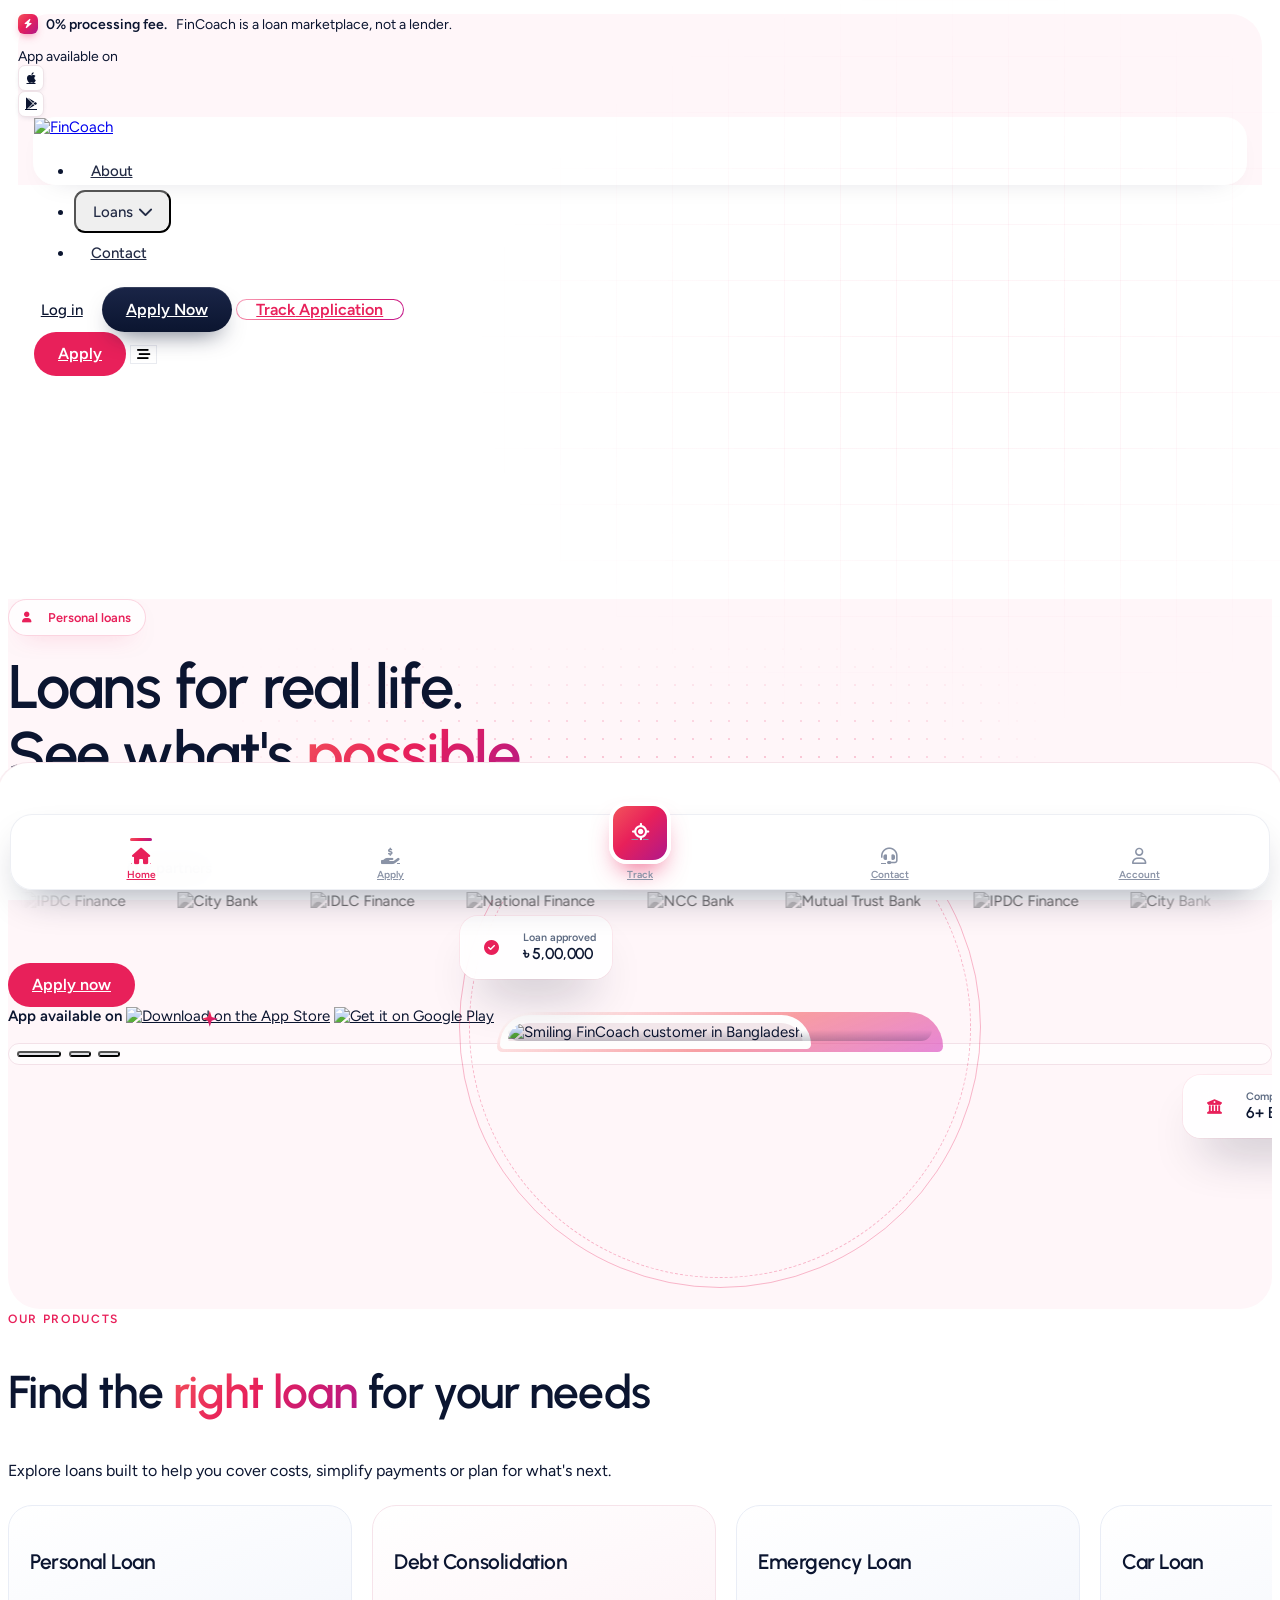
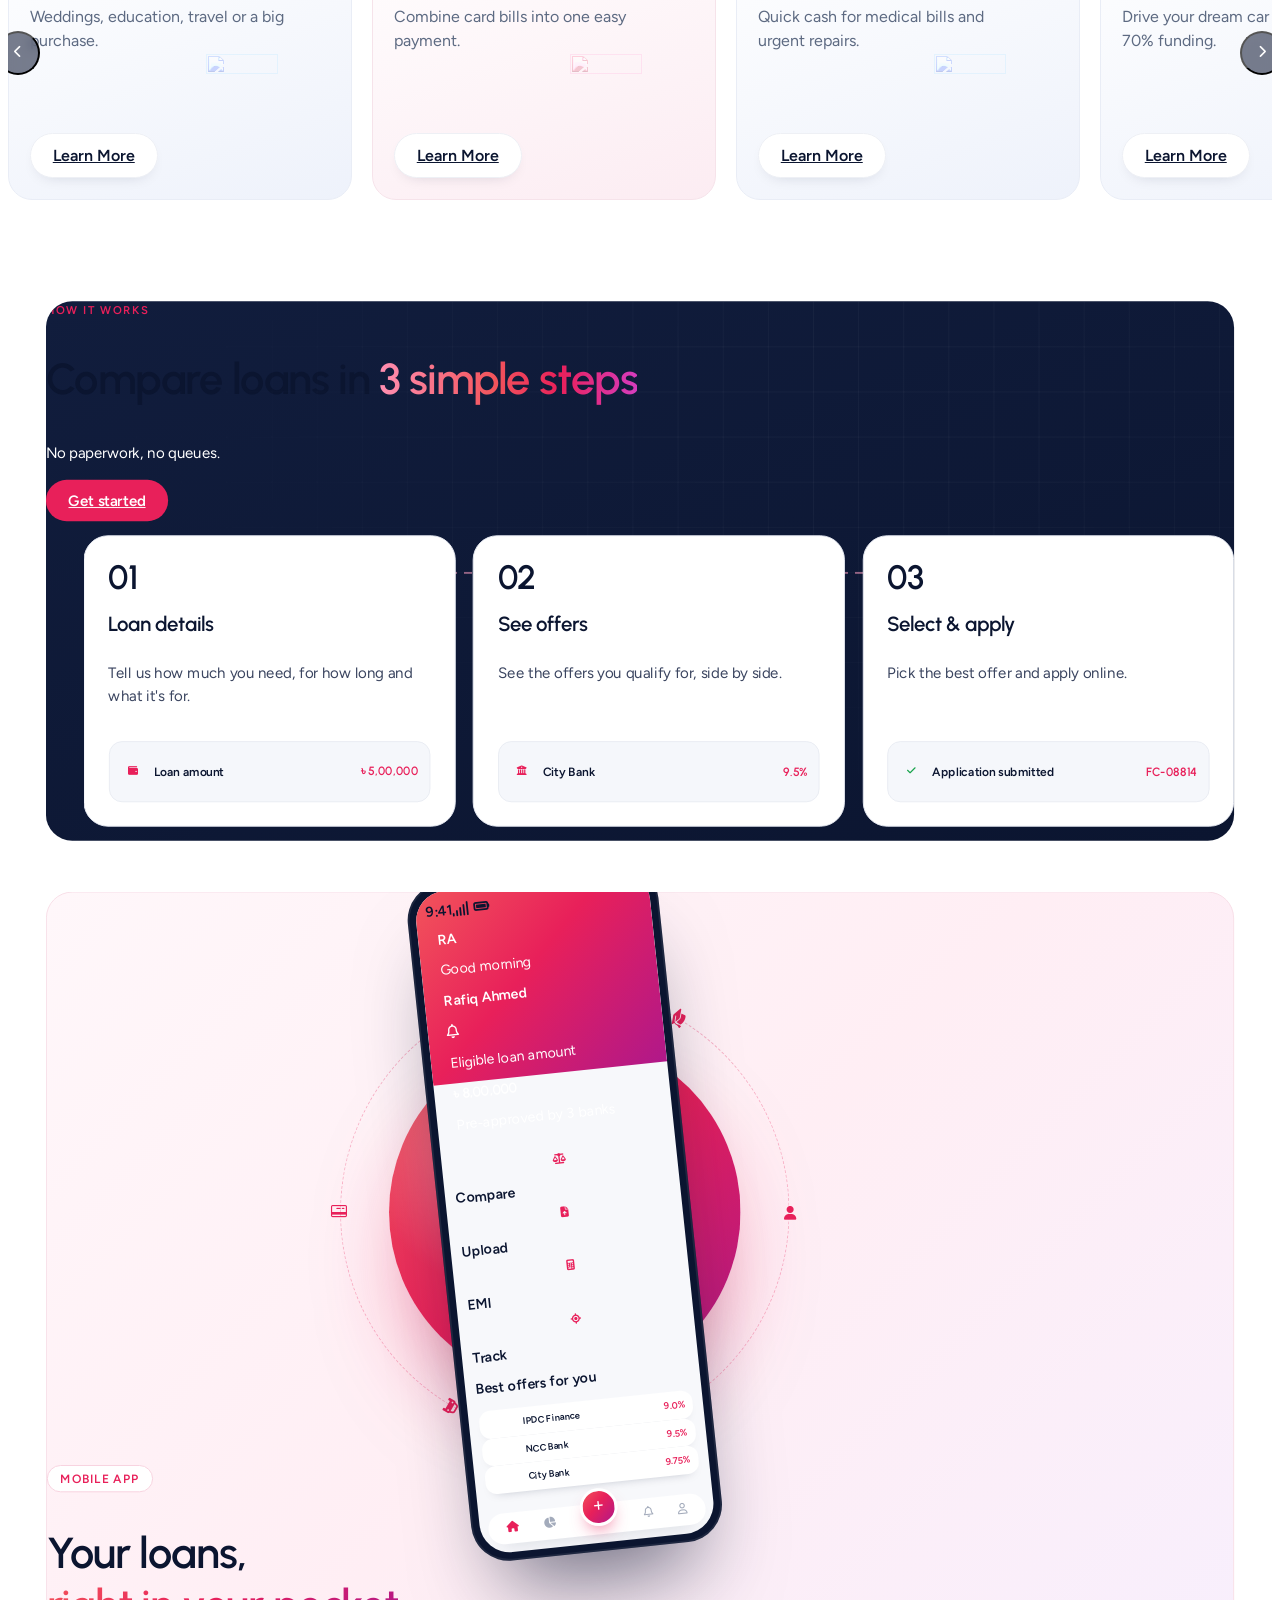
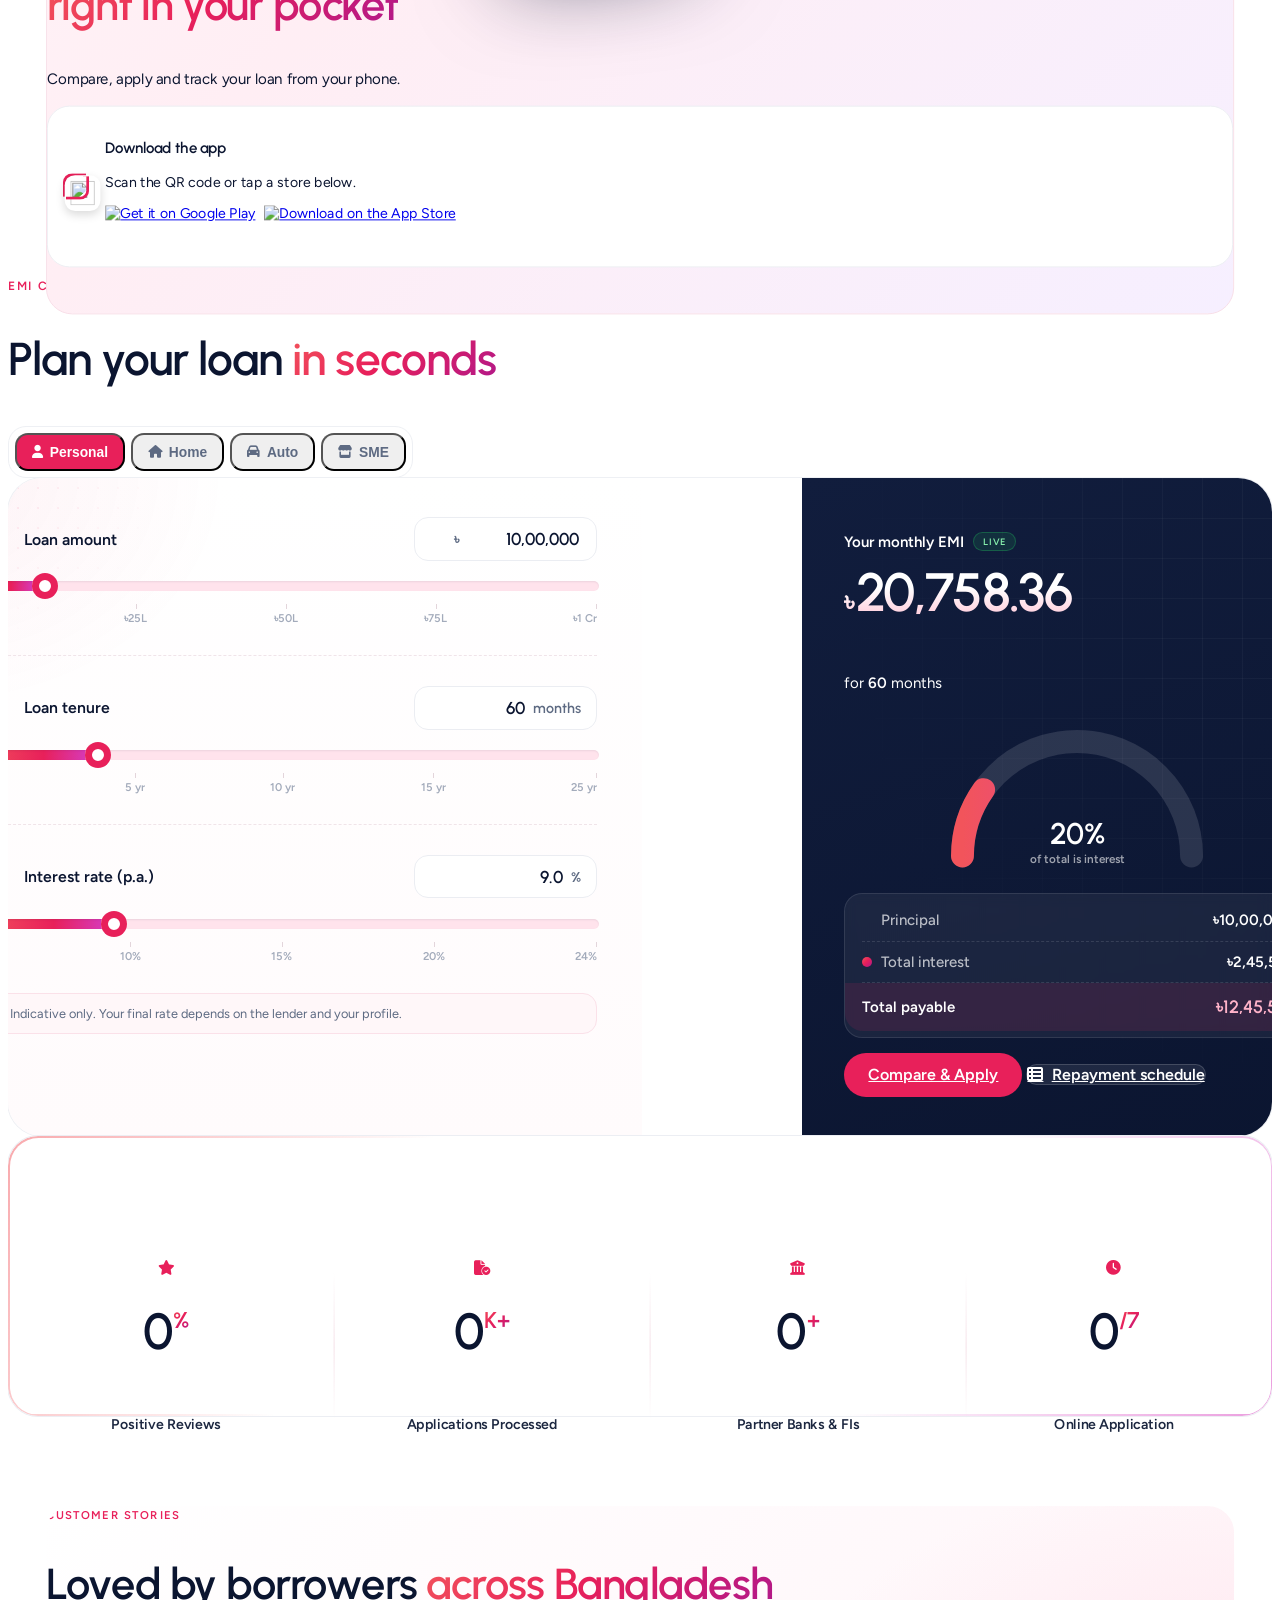
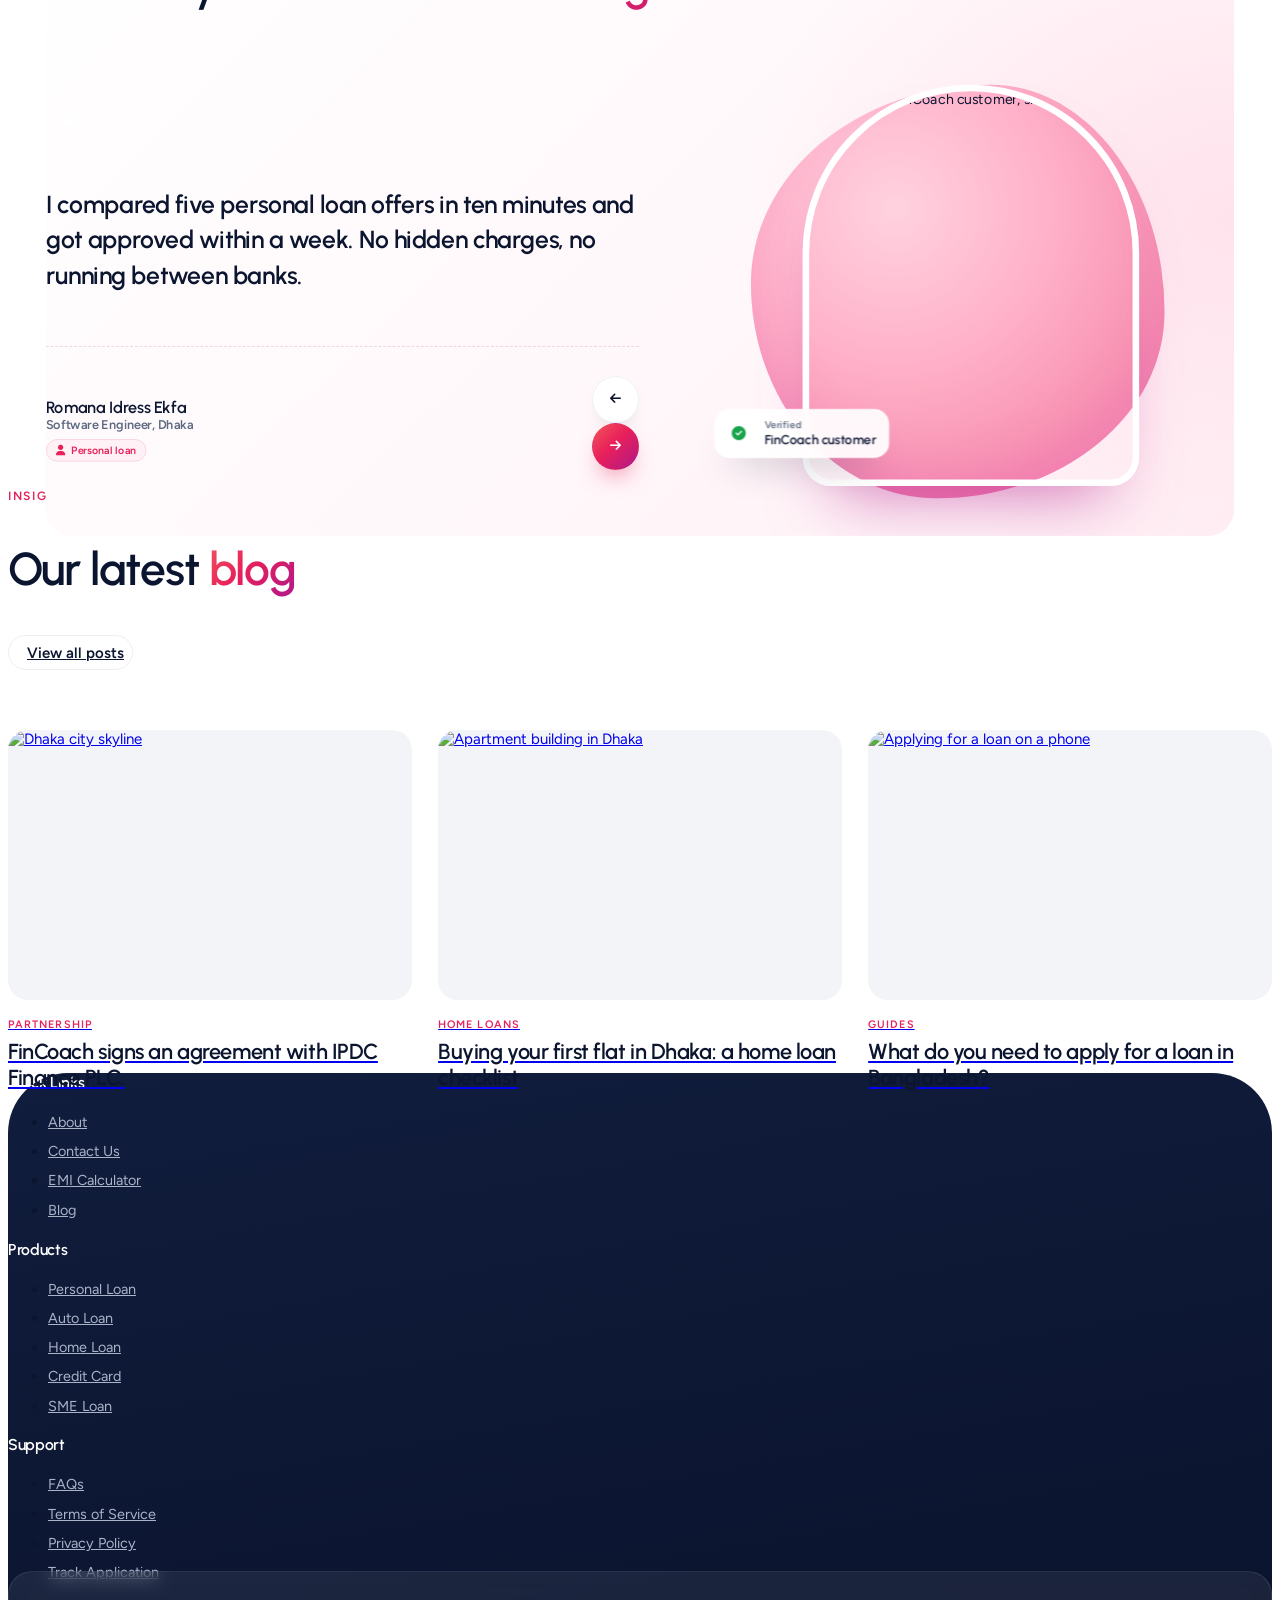
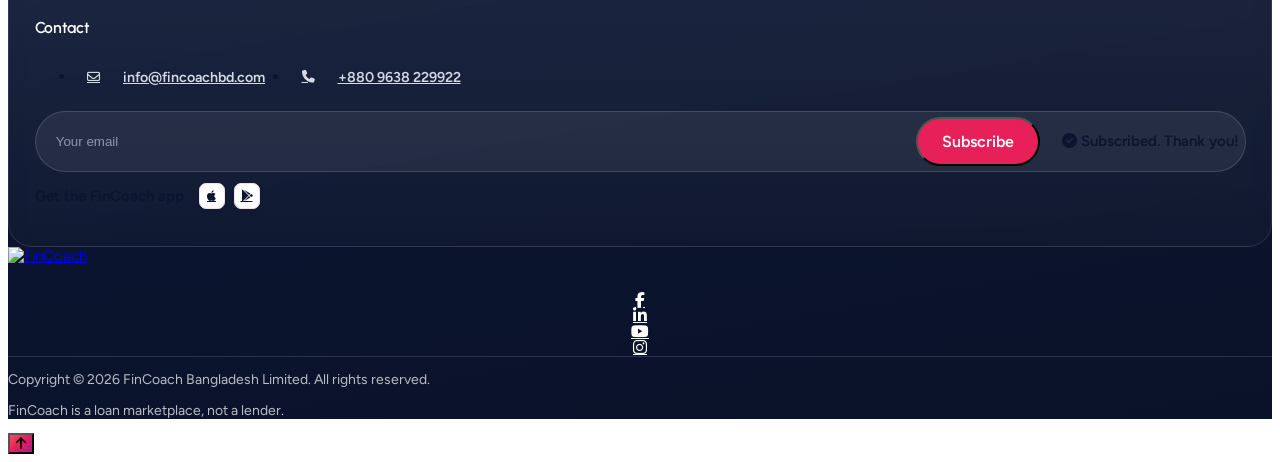
==== commit 1113d93d: "Header on all pages, Wallex contact/about heroes, Track page cleanup, popup-only login - Homepage he" ====
--- a/index.html
+++ b/index.html
@@ -37,7 +37,7 @@
   <link rel="stylesheet" href="https://cdnjs.cloudflare.com/ajax/libs/aos/2.3.4/aos.css" />
   <link rel="stylesheet" href="assets/css/style.css" />
 </head>
-<body class="font-body home">
+<body class="font-body home wnav">
 
 <!-- =========================================================
      HEADER — announcement bar + navbar (LoanTube layout)
@@ -76,7 +76,7 @@
 
       <!-- Right -->
       <div class="hidden lg:flex items-center gap-2.5">
-        <a href="login.html" class="nav-text-btn" data-login-open>Log in</a>
+        <a href="#" class="nav-text-btn" data-login-open>Log in</a>
         <a href="apply.html" class="btn btn-dark btn-apply !py-3 !px-6">Apply Now</a>
         <a href="track.html" class="btn btn-track !py-3"><span>Track<span class="hidden xl:inline">&nbsp;Application</span></span></a>
       </div>
@@ -161,7 +161,7 @@
   <div class="p-5 grid gap-3 border-t border-line">
     <a href="apply.html" class="btn btn-primary">Apply Now</a>
     <div class="grid grid-cols-2 gap-3">
-      <a href="login.html" class="btn btn-ghost" data-login-open><i class="fa-regular fa-user"></i> Login</a>
+      <a href="#" class="btn btn-ghost" data-login-open><i class="fa-regular fa-user"></i> Login</a>
       <a href="track.html" class="btn btn-ghost"><i class="fa-solid fa-location-crosshairs text-brand"></i> Track</a>
     </div>
   </div>
@@ -1195,14 +1195,12 @@
 
 
 <!-- Login / Register popup -->
-<div id="loginModal" class="lm" role="dialog" aria-modal="true" aria-labelledby="lmTitle" aria-hidden="true">
+<div id="loginModal" class="lm" role="dialog" aria-modal="true" aria-label="Log in or create an account" aria-hidden="true">
   <div class="lm-backdrop" data-lm-close></div>
   <div class="lm-box">
     <button type="button" class="lm-close" data-lm-close aria-label="Close"><i class="fa-solid fa-xmark"></i></button>
     <div class="text-center">
-      <img src="assets/img/fincoach-logo.png" alt="FinCoach" class="h-8 mx-auto" />
-      <h2 id="lmTitle" class="mt-5 font-head font-extrabold text-[1.7rem] leading-tight">Log in to your account</h2>
-      <p class="mt-1.5 text-muted" id="lmSub">Track applications and manage your offers.</p>
+      <img src="assets/img/fincoach-logo.png" alt="FinCoach" class="h-9 mx-auto" />
     </div>
     <div class="auth-tabs mt-6" id="lmTabs">
       <span class="tab-pill"></span>
@@ -1217,12 +1215,10 @@
       </div>
       <div class="flex items-center justify-between mt-4 text-[15px]">
         <label class="flex items-center gap-2 text-muted font-semibold cursor-pointer"><input type="checkbox" class="w-4 h-4 accent-[#e8205a]" checked /> Remember me</label>
-        <a href="login.html" class="font-bold text-brand hover:underline">Forgot password?</a>
+        <a href="contact.html" class="font-bold text-brand hover:underline">Forgot password?</a>
       </div>
       <p class="lm-err hidden mt-3 text-sm font-semibold text-red-500"><i class="fa-solid fa-circle-exclamation"></i> Please fill in all fields.</p>
       <button type="submit" class="btn btn-primary w-full !py-4 text-lg mt-5">Log in</button>
-      <div class="divider my-5">or</div>
-      <a href="login.html" class="social-btn w-full"><i class="fa-solid fa-mobile-screen-button text-brand"></i> Log in with OTP</a>
     </form>
 
     <form class="lm-pane mt-6" id="lmRegister" novalidate>
@@ -1245,7 +1241,6 @@
         <a href="track.html" class="btn btn-ghost">Track</a>
       </div>
     </div>
-    <p class="mt-6 text-center text-xs text-muted"><i class="fa-solid fa-lock text-brand"></i> Secured with 256-bit encryption</p>
   </div>
 </div>
 
@@ -1254,7 +1249,7 @@
   <a href="apply.html" data-nav="apply"><i class="fa-solid fa-hand-holding-dollar"></i><span>Apply</span></a>
   <a href="track.html" data-nav="track" class="mn-main"><span class="mn-fab"><i class="fa-solid fa-location-crosshairs"></i></span><span>Track</span></a>
   <a href="contact.html" data-nav="contact"><i class="fa-solid fa-headset"></i><span>Contact</span></a>
-  <a href="login.html" data-nav="login" data-login-open><i class="fa-regular fa-user"></i><span>Account</span></a>
+  <a href="#" data-nav="login" data-login-open><i class="fa-regular fa-user"></i><span>Account</span></a>
 </nav>
 <script src="https://cdnjs.cloudflare.com/ajax/libs/aos/2.3.4/aos.js"></script>
 <script src="https://cdnjs.cloudflare.com/ajax/libs/qrcodejs/1.0.0/qrcode.min.js"></script>
--- a/assets/css/style.css
+++ b/assets/css/style.css
@@ -3845,12 +3845,12 @@
 .home #products .max-w-2xl { max-width: 56rem; }
 
 /* Home — Loans mega menu: no icon boxes, tighter gaps */
-.home .mega > div { padding-top: 1.5rem; padding-bottom: 1.5rem; gap: 2rem; }
-.home .mega > div > div:first-child { gap: 3rem; padding-right: 2.5rem; }
-.home .mega h4 { margin-bottom: .4rem; }
-.home .mega .mm-link { min-width: 0; gap: .6rem; padding: .4rem .6rem; }
-.home .mm-ic, .home .mm-link:hover .mm-ic { width: auto; height: auto; border-radius: 0; background: none; color: var(--brand); }
-.home .mega-app { padding: 1.5rem 1.75rem; }
+.wnav .mega > div { padding-top: 1.5rem; padding-bottom: 1.5rem; gap: 2rem; }
+.wnav .mega > div > div:first-child { gap: 3rem; padding-right: 2.5rem; }
+.wnav .mega h4 { margin-bottom: .4rem; }
+.wnav .mega .mm-link { min-width: 0; gap: .6rem; padding: .4rem .6rem; }
+.wnav .mm-ic, .wnav .mm-link:hover .mm-ic { width: auto; height: auto; border-radius: 0; background: none; color: var(--brand); }
+.wnav .mega-app { padding: 1.5rem 1.75rem; }
 
 /* Site-wide — no little line before section labels */
 .ab5-kicker > span:empty { display: none; }
@@ -4051,3 +4051,126 @@
 footer:has(> .ft2) { padding-bottom: 0 !important; }
 .ft2.panel { border-radius: 60px 60px 0 0 !important; }
 @media (max-width: 767px) { .ft2.panel { border-radius: 32px 32px 0 0 !important; } }
+
+/* Home — while scrolling, the header strip is plain white (one colour with the nav bar) */
+.home .nav-wrap.scrolled { background: #fff !important; }
+
+
+/* ==========================================================
+   All pages — homepage header: hero colour behind top bar + nav as one
+   rounded shape, nav in a white bar; slimmer white bar
+   ========================================================== */
+.wnav .nav-wrap { margin: 10px 10px 0; border-radius: 32px 32px 0 0; background: #fff6f9; transition: border-radius .3s, box-shadow .3s, background .3s; }
+.wnav .nav-wrap.scrolled { border-radius: 0 0 24px 24px; background: #fff !important; }
+.wnav .topbar { background: transparent; border-bottom: 0; font-size: 14px; }
+.wnav .nav-wrap > nav::after { content: none; }
+.wnav .nav-wrap > nav > div:first-child { height: 60px; background: #fff; border: 1px solid #fff; border-radius: 22px; box-shadow: 0 10px 30px -22px rgba(11,21,48,.25); }
+@media (min-width: 768px) { .wnav .nav-wrap > nav > div:first-child { height: 66px; } }
+@media (max-width: 1439px) { .wnav .nav-wrap > nav > div:first-child { margin-left: 1rem; margin-right: 1rem; } }
+.wnav .nav-pill { background: transparent; border: 0; box-shadow: none; }
+.wnav .nav-link, .wnav .nav-text-btn { font-family: "Figtree", sans-serif; font-weight: 500; font-size: 15px; }
+.wnav .nav-link.active, .wnav .has-mega.open .nav-link { background: transparent; box-shadow: none; }
+/* the page hero continues the same shape under the header */
+.wnav main > section:first-of-type { padding-top: 0 !important; }
+.wnav main > section:first-of-type > div:first-child { border-top-left-radius: 0 !important; border-top-right-radius: 0 !important; }
+.wnav:has(.ab10-hero) .nav-wrap:not(.scrolled) { background: #fdf3f7; }
+/* loan page has a dark hero: keep the header as its own rounded pink strip */
+.wnav:has(.ab9-hero) .nav-wrap:not(.scrolled) { border-radius: 32px; }
+.wnav:has(.ab9-hero) main > section:first-of-type { padding-top: 10px !important; }
+.wnav:has(.ab9-hero) main > section:first-of-type > div:first-child { border-top-left-radius: 32px !important; border-top-right-radius: 32px !important; }
+.wnav .nav-wrap .btn { font-family: "Figtree", sans-serif; font-weight: 600; font-size: 16px; }
+
+/* ==========================================================
+   About / Contact hero — Wallex proportions: narrower content, 380px photo,
+   compact Vision/Mission cards, dots only in one band at the bottom
+   ========================================================== */
+.ab10-hero > div.relative { max-width: 1120px; }
+.ab10-h1 { font-size: clamp(2rem, 3vw, 2.75rem); line-height: 1.18; }
+.ab10-lead { font-size: 1rem; line-height: 1.6; }
+@media (min-width: 1024px) {
+  .ab10-photo { min-height: 0; height: 380px; }
+  .ab10-card-in { min-height: 0; height: 172px; }
+}
+.ab10-card { box-shadow: none; }
+.ab10-card-in { min-height: 172px; }
+.ab10-card h2 { font-size: 1.4rem; }
+.ab10-card p { font-size: .9rem; line-height: 1.5; }
+.ab10-move { left: 1.4rem; right: 1.4rem; bottom: 1.3rem; --drop: 3.6rem; }
+.ab10-move .ab10-card-ic { width: auto; height: auto; margin-bottom: 1.6rem; font-size: 1.7rem; border: 0; justify-content: start; }
+.ab10-card-vision .ab10-card-ic, .ab10-card-mission .ab10-card-ic { color: #fff !important; }
+/* dots: one band under the photo and cards, fading out at the sides and top */
+.ab10-dots { inset: auto 0 0 0; height: 260px;
+  background-image: radial-gradient(rgba(232,32,90,.22) 1px, transparent 1.3px); background-size: 18px 18px;
+  -webkit-mask-image: linear-gradient(90deg, transparent 18%, #000 32%, #000 68%, transparent 82%), linear-gradient(180deg, transparent, #000 45%);
+  -webkit-mask-composite: source-in;
+  mask-image: linear-gradient(90deg, transparent 18%, #000 32%, #000 68%, transparent 82%), linear-gradient(180deg, transparent, #000 45%);
+  mask-composite: intersect; }
+.ab10-move .ab10-card-ic { margin-bottom: 3.6rem; }
+
+/* Contact hero — one full-width photo, as on the Wallex contact page */
+@media (min-width: 1024px) { .ab10-photo.ct8-photo { height: 360px; } }
+.ct8-photo img { object-position: center 18%; }
+@media (max-width: 1023px) { .ab10-photo.ct8-photo { min-height: 0; height: 260px; } }
+
+/* Footer — no pink dash before the column headings */
+.ft2-h::before { content: none !important; display: none !important; }
+
+/* Loans menu — a little more breathing room */
+.wnav .mega > div { padding-top: 2rem; padding-bottom: 2rem; }
+.wnav .mega h4 { margin-bottom: .75rem; }
+.wnav .mega .mm-link { gap: .7rem; padding: .55rem .6rem; }
+.wnav .mega > div > div:first-child { gap: 3.5rem; }
+
+/* All pages — hero top colour = header colour (no pink corner glow at the seam) */
+.wnav main > section:first-of-type > div:first-child:not(.ab9-hero):not(.ab10-hero):not(.hs) { background: linear-gradient(180deg, #fff6f9 0%, #fdeef3 100%) !important; }
+
+/* ==========================================================
+   All page heroes — one dot pattern (same as About / Contact):
+   a band at the bottom, centred, fading out at the sides and top
+   ========================================================== */
+.ab5-dots, .hs-dots, .ab10-dots {
+  position: absolute !important; inset: auto 0 0 0 !important; width: auto !important; height: 260px !important; z-index: -1; pointer-events: none;
+  background-image: radial-gradient(rgba(232,32,90,.22) 1px, transparent 1.3px) !important; background-size: 18px 18px !important;
+  -webkit-mask-image: linear-gradient(90deg, transparent 18%, #000 32%, #000 68%, transparent 82%), linear-gradient(180deg, transparent, #000 45%) !important;
+  -webkit-mask-composite: source-in;
+  mask-image: linear-gradient(90deg, transparent 18%, #000 32%, #000 68%, transparent 82%), linear-gradient(180deg, transparent, #000 45%) !important;
+  mask-composite: intersect; }
+.wnav .hs-dots { z-index: 0; }
+
+/* ==========================================================
+   Track Application page — approved changes
+   ========================================================== */
+.search-card { box-shadow: 0 0 0 1px #eceef3 !important; }
+.c-card { box-shadow: none !important; }
+.c-card::after { content: none !important; }
+.tr2-ic { background: none !important; box-shadow: none !important; width: auto; height: auto; justify-content: start; color: #ff7aa3; font-size: 1.3rem; }
+section:has(> .panel.bg-grad) > .panel.bg-grad { background: var(--brand) !important; }
+section:has(> .panel.bg-grad) > .panel.bg-grad > .absolute.rounded-full { display: none; }
+
+/* Track — status guide: flat colours (solid cards, plain line, no grid) */
+.tr2-step { background: #16224a !important; border-color: #233160 !important; backdrop-filter: none !important; -webkit-backdrop-filter: none !important; }
+.tr2-step:hover { border-color: #2c3b70 !important; }
+.tr2-steps::before { background: #2c3b70 !important; }
+.tr2-step > b { color: #3a4877; }
+.tr2-ic { color: var(--brand) !important; }
+
+/* Track result — Activity without dates (icon rail + text only) */
+.tr-ev.tr-ev-nodate { grid-template-columns: 40px 1fr; }
+@media (max-width: 639px) { .tr-ev.tr-ev-nodate { grid-template-columns: 34px 1fr; } .tr-ev.tr-ev-nodate .tr-rail { grid-row: auto; } }
+
+/* Track — status cards white with a thin outline, like the homepage How it works cards */
+.tr2-step, .tr2-step:hover { background: #fff !important; border: 1px solid #e6e9f2 !important; color: var(--ink); transform: none; }
+.tr2-step h3 { color: var(--ink); margin-top: 1rem; }
+.tr2-step p { color: #3b4560 !important; }
+.tr2-ic { color: var(--brand) !important; }
+
+/* Track — softer colours: status guide on a light panel, CTA banner light pink */
+.tr-cta.panel { background: #fdeef3 !important; }
+.tr-cta > div.relative { color: var(--ink) !important; }
+.tr-cta p { color: #3b4560 !important; }
+.tr-cta .btn-white { background: var(--brand); color: #fff; }
+.tr-cta .btn-white:hover { background: var(--grad); }
+.tr-cta a.border-2 { color: var(--ink) !important; border-color: #e8b9c9 !important; }
+.tr-cta a.border-2:hover { background: #fff !important; }
+section > .panel.bg-grad.tr-cta { background: #fdeef3 !important; }
+section:has(> .panel.bg-grad.tr-cta) > .panel.bg-grad.tr-cta { background: #fdeef3 !important; }
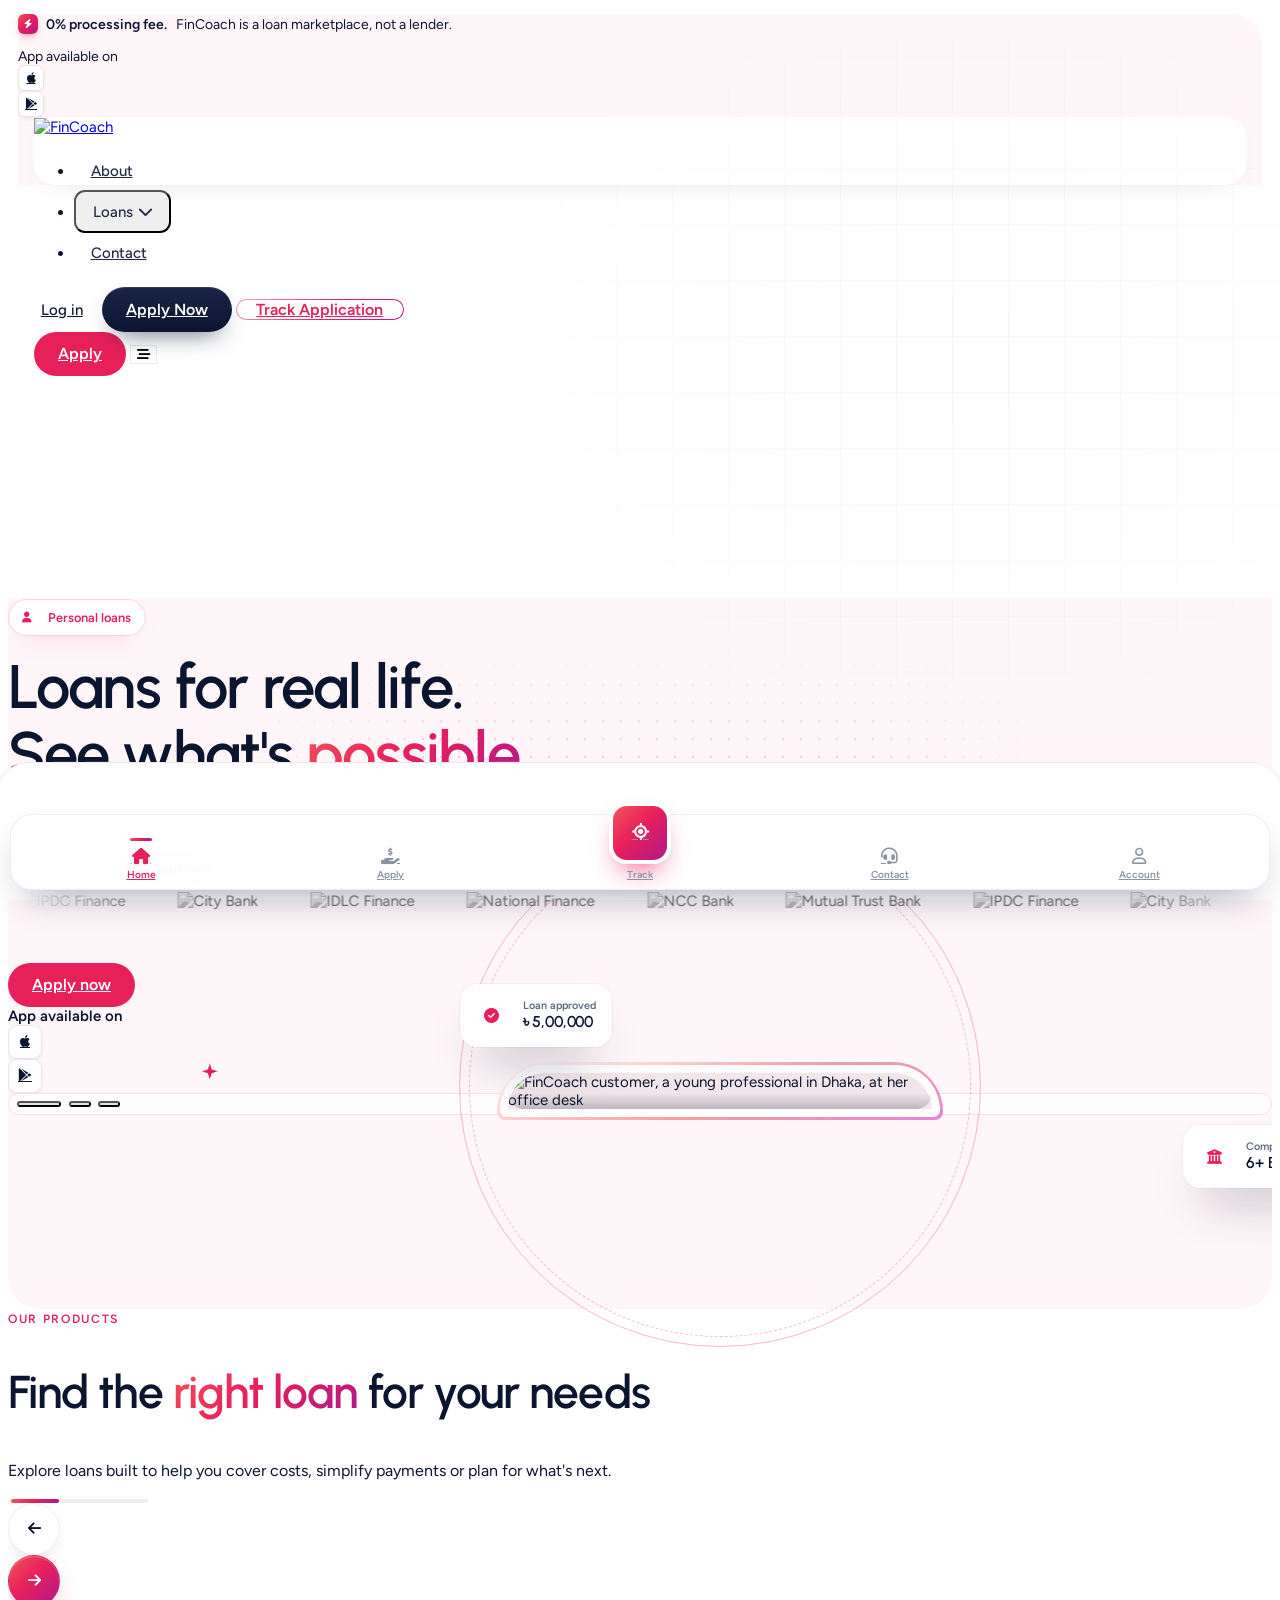
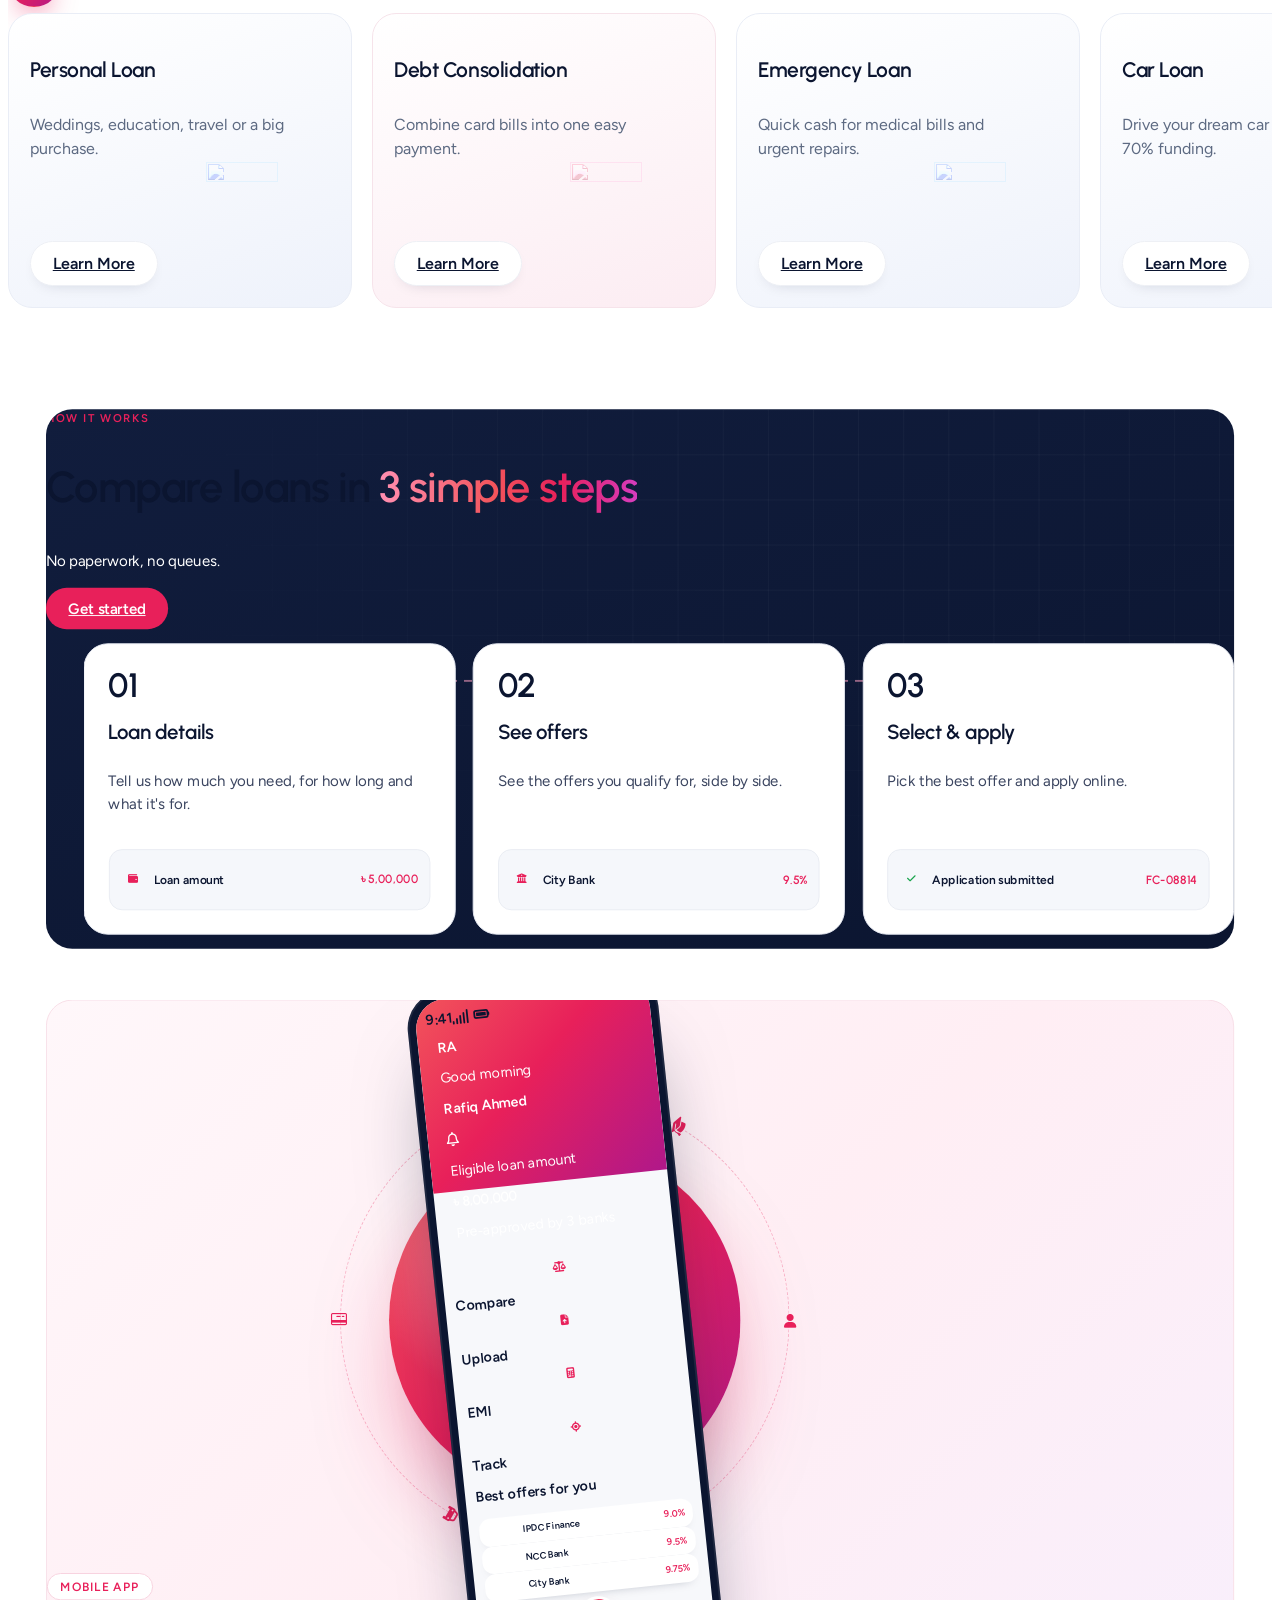
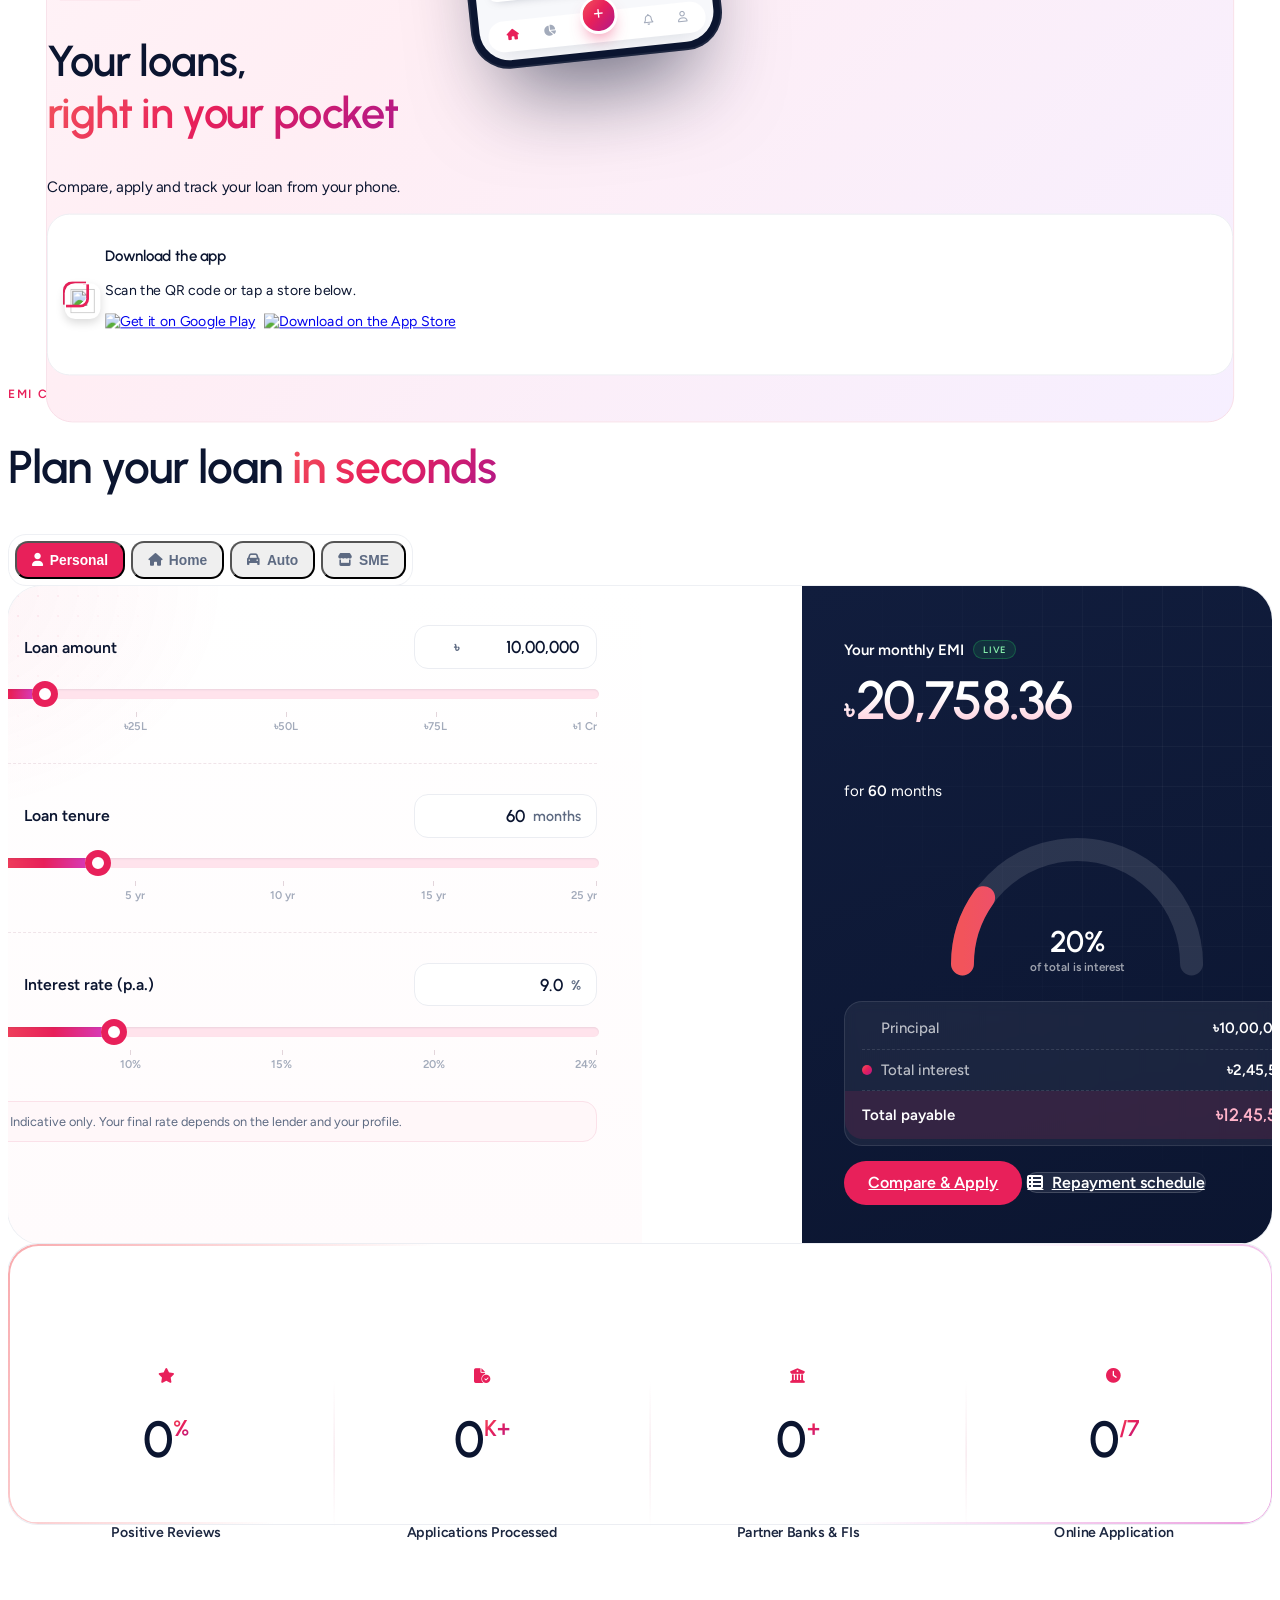
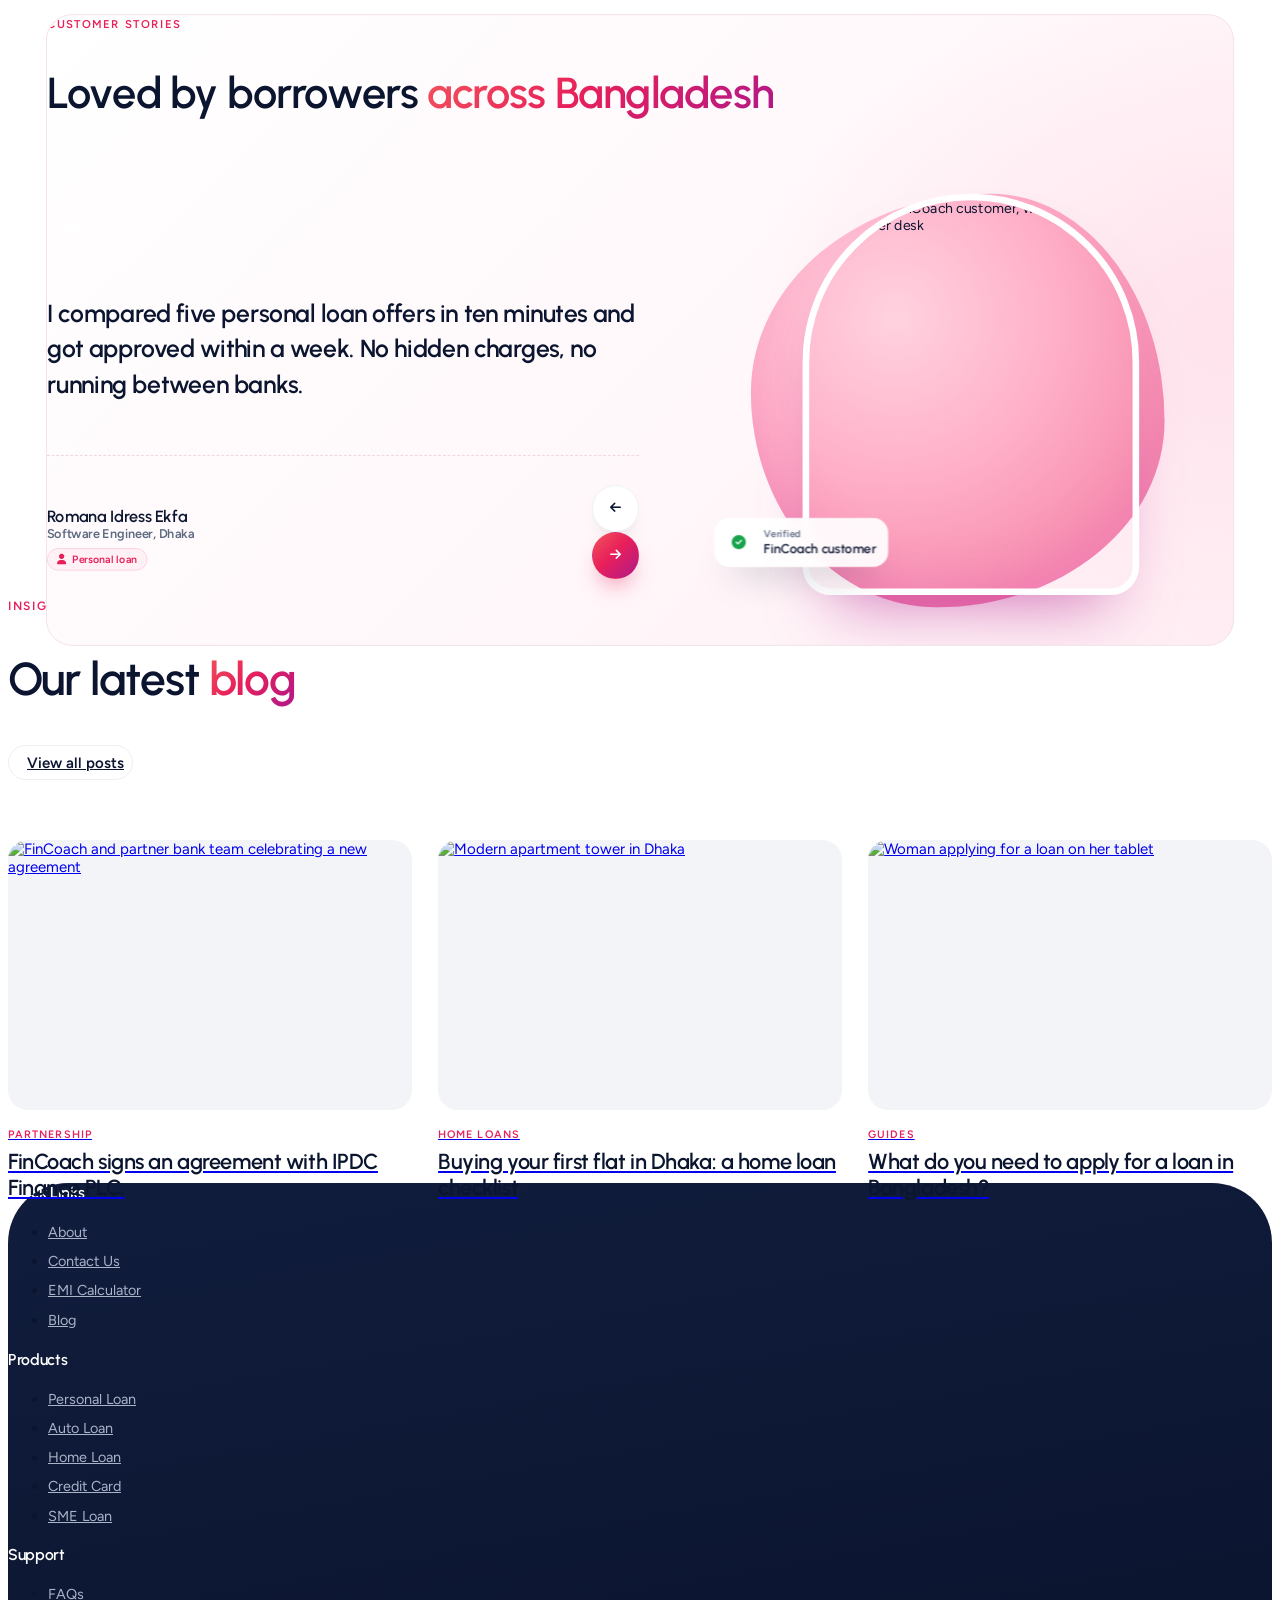
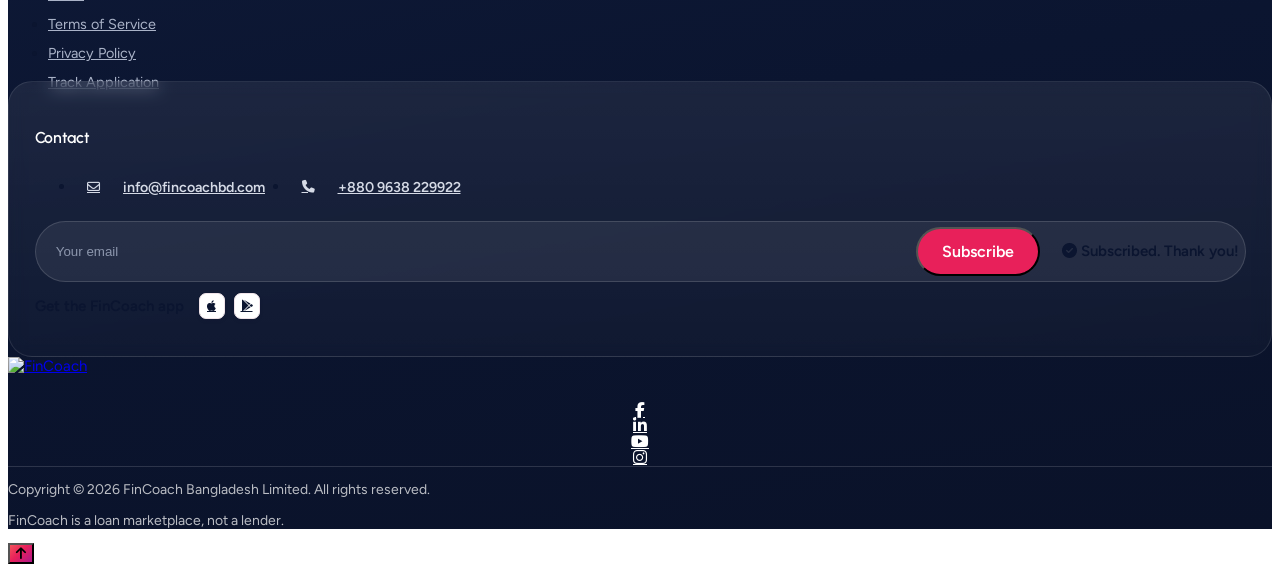
==== commit 37921b6f: "Homepage: premium HD photos, icon-only store links, products slider controls on top - Hero, testimon" ====
--- a/index.html
+++ b/index.html
@@ -115,8 +115,8 @@
             <img src="assets/img/fincoach-logo.png" alt="FinCoach" class="h-8 relative" />
             <p class="mt-3 font-semibold leading-relaxed text-ink max-w-xs relative">App to apply and manage your loan</p>
             <div class="mega-badges relative">
-              <a href="#" aria-label="Get it on Google Play"><img src="assets/img/badge-google-play.svg" alt="Get it on Google Play" /></a>
-              <a href="#" aria-label="Download on the App Store"><img src="assets/img/badge-app-store.svg" alt="Download on the App Store" /></a>
+              <a href="#" class="tb-ic tb-ic-lg" aria-label="Download on the App Store"><i class="fa-brands fa-apple"></i></a>
+              <a href="#" class="tb-ic tb-ic-lg" aria-label="Get it on Google Play"><i class="fa-brands fa-google-play"></i></a>
             </div>
           </div>
         </div>
@@ -206,8 +206,8 @@
           <div class="mt-8 flex flex-wrap items-center gap-x-6 gap-y-4" data-aos="fade-up" data-aos-delay="220">
             <div class="flex items-center gap-3">
               <span class="text-sm font-semibold text-muted">App available on</span>
-              <a href="#" class="store-mini hs-store" aria-label="Download on the App Store"><img src="assets/img/badge-app-store.svg" alt="Download on the App Store" /></a>
-              <a href="#" class="store-mini hs-store" aria-label="Get it on Google Play"><img src="assets/img/badge-google-play.svg" alt="Get it on Google Play" /></a>
+              <a href="#" class="tb-ic tb-ic-lg" aria-label="Download on the App Store"><i class="fa-brands fa-apple"></i></a>
+              <a href="#" class="tb-ic tb-ic-lg" aria-label="Get it on Google Play"><i class="fa-brands fa-google-play"></i></a>
             </div>
             <div class="hs-nav" id="hsNav" role="tablist" aria-label="Hero slides">
               <button type="button" class="is-active" aria-label="Slide 1"><span></span></button>
@@ -222,15 +222,15 @@
           <div class="hs-ring"></div><div class="hs-ring hs-ring-2"></div>
           <div class="hs-stack hs-frames" id="hsMedia">
             <figure class="hs-frame is-active" data-slide="0">
-              <img src="https://images.unsplash.com/photo-1713173922799-42c38fc7359c?w=900&q=75&auto=format&fit=crop" alt="Smiling FinCoach customer in Bangladesh" />
+              <img src="https://images.unsplash.com/photo-1762341104634-998bbee0ccba?w=1200&h=1380&q=85&auto=format&fit=crop&crop=faces" alt="FinCoach customer, a young professional in Dhaka, at her office desk" />
               <figcaption class="hs-chip hs-chip-a"><span class="hs-chip-ic bg-green-100 text-green-600"><i class="fa-solid fa-circle-check"></i></span><span><small>Loan approved</small><b>৳ 5,00,000</b></span></figcaption>
             </figure>
             <figure class="hs-frame" data-slide="1">
-              <img src="https://images.unsplash.com/photo-1764740146693-4955d02c98f9?w=900&q=75&auto=format&fit=crop" alt="Happy home loan customer at her home" loading="lazy" />
+              <img src="https://images.unsplash.com/photo-1759840278361-f1adc75529a1?w=1200&h=1380&q=85&auto=format&fit=crop&crop=faces" alt="Smiling Bangladeshi woman, a FinCoach home loan customer" loading="lazy" />
               <figcaption class="hs-chip hs-chip-a"><span class="hs-chip-ic bg-brand-tint text-brand"><i class="fa-solid fa-percent"></i></span><span><small>Home loan from</small><b>8.5% p.a.</b></span></figcaption>
             </figure>
             <figure class="hs-frame" data-slide="2">
-              <img src="https://images.unsplash.com/photo-1658839128300-901b7070c97b?w=900&q=75&auto=format&fit=crop" alt="Customer checking his card offers on his phone" loading="lazy" />
+              <img src="https://images.unsplash.com/photo-1584940120743-8981ca35b012?w=1200&h=1380&q=85&auto=format&fit=crop&crop=faces" alt="Confident Bangladeshi professional in a suit" loading="lazy" />
               <figcaption class="hs-chip hs-chip-a"><span class="hs-chip-ic bg-blue-100 text-blue-600"><i class="fa-regular fa-credit-card"></i></span><span><small>Annual fee</small><b>0% in year 1</b></span></figcaption>
             </figure>
           </div>
@@ -267,11 +267,14 @@
         <h2 class="reveal ab5-h2 mt-4">Find the <span class="text-grad">right loan</span> for your needs</h2>
         <p class="reveal mt-3 text-lg text-muted">Explore loans built to help you cover costs, simplify payments or plan for what's next.</p>
       </div>
+      <div class="reveal flex items-center gap-3">
+        <div class="sc-prog hidden sm:block mr-2" aria-hidden="true"><span id="scBar"></span></div>
+        <button type="button" class="sc-arrow" id="scPrev" aria-label="Previous"><i class="fa-solid fa-arrow-left"></i></button>
+        <button type="button" class="sc-arrow sc-arrow-main" id="scNext" aria-label="Next"><i class="fa-solid fa-arrow-right"></i></button>
+      </div>
     </div>
 
     <div class="sc-wrap mt-10 md:mt-12">
-    <button type="button" class="sc-edge sc-edge-prev" id="scPrev" aria-label="Previous"><i class="fa-solid fa-chevron-left"></i></button>
-    <button type="button" class="sc-edge sc-edge-next" id="scNext" aria-label="Next"><i class="fa-solid fa-chevron-right"></i></button>
     <div class="sc-track" id="scTrack" tabindex="0" aria-label="Loan types">
       <article class="lc2" data-aos="fade-left" data-aos-delay="0">
         <div class="lc2-top">
@@ -802,9 +805,9 @@
         <div class="tw4-media" data-aos="zoom-in" data-aos-delay="250">
           <span class="tw4-blob" aria-hidden="true"></span>
           <div class="tw4-photo" id="twPhotos">
-            <img class="is-active" src="https://images.unsplash.com/photo-1719245309062-f6ef7879a831?w=800&h=900&q=75&auto=format&fit=crop" alt="Romana, a FinCoach customer, smiling at her desk" loading="lazy" />
-            <img src="https://images.unsplash.com/photo-1774437676976-655ad890b6ff?w=800&h=900&q=75&auto=format&fit=crop" alt="Kamrul, a FinCoach SME customer, smiling" loading="lazy" />
-            <img src="https://images.unsplash.com/photo-1789500381106-ba13068a6520?w=800&h=900&q=75&auto=format&fit=crop" alt="Farhana, a FinCoach home loan customer, smiling" loading="lazy" />
+            <img class="is-active" src="https://images.unsplash.com/photo-1762341116897-921e2a52f7ff?w=1000&h=1200&q=85&auto=format&fit=crop&crop=faces" alt="Romana, a FinCoach customer, working on her laptop at her desk" loading="lazy" />
+            <img src="https://images.unsplash.com/photo-1771244678811-50c22f17c791?w=1000&h=1200&q=85&auto=format&fit=crop&crop=faces" alt="Kamrul, a FinCoach SME customer, in his office" loading="lazy" />
+            <img src="https://images.unsplash.com/photo-1770626884824-291d1f8fad45?w=1000&h=1200&q=85&auto=format&fit=crop&crop=faces" alt="Farhana, a FinCoach home loan customer, at her bank office" loading="lazy" />
           </div>
           <div class="tw4-chip tw4-chip-a"><span><i class="fa-solid fa-circle-check"></i></span><div><small>Verified</small><b>FinCoach customer</b></div></div>
         </div>
@@ -828,17 +831,17 @@
 
     <div class="bl6 mt-10 md:mt-12">
       <a href="blog-post.html" class="bl6-card" data-aos="fade-up" data-aos-delay="0">
-        <div class="bl6-img"><img src="https://images.unsplash.com/photo-1630987437576-92688f9ad653?w=900&q=75&auto=format&fit=crop" alt="Dhaka city skyline" loading="lazy" /></div>
+        <div class="bl6-img"><img src="https://images.unsplash.com/photo-1776248783518-400b6d0da64c?w=1200&h=800&q=85&auto=format&fit=crop" alt="FinCoach and partner bank team celebrating a new agreement" loading="lazy" /></div>
         <span class="bl6-cat">Partnership</span>
         <h3>FinCoach signs an agreement with IPDC Finance PLC.</h3>
       </a>
       <a href="blog-post.html" class="bl6-card" data-aos="fade-up" data-aos-delay="140">
-        <div class="bl6-img"><img src="https://images.unsplash.com/photo-1780424454821-3ac6d3528e1b?w=900&q=75&auto=format&fit=crop" alt="Apartment building in Dhaka" loading="lazy" /></div>
+        <div class="bl6-img"><img src="https://images.unsplash.com/photo-1758448511578-ec292173b70c?w=1200&h=800&q=85&auto=format&fit=crop" alt="Modern apartment tower in Dhaka" loading="lazy" /></div>
         <span class="bl6-cat">Home loans</span>
         <h3>Buying your first flat in Dhaka: a home loan checklist</h3>
       </a>
       <a href="blog-post.html" class="bl6-card" data-aos="fade-up" data-aos-delay="280">
-        <div class="bl6-img"><img src="https://images.unsplash.com/photo-1651811747558-f580cf4dff2b?w=900&q=75&auto=format&fit=crop" alt="Applying for a loan on a phone" loading="lazy" /></div>
+        <div class="bl6-img"><img src="https://images.unsplash.com/photo-1656236607879-cd489955e17b?w=1200&h=800&q=85&auto=format&fit=crop" alt="Woman applying for a loan on her tablet" loading="lazy" /></div>
         <span class="bl6-cat">Guides</span>
         <h3>What do you need to apply for a loan in Bangladesh?</h3>
       </a>
--- a/assets/css/style.css
+++ b/assets/css/style.css
@@ -4174,3 +4174,23 @@
 .tr-cta a.border-2:hover { background: #fff !important; }
 section > .panel.bg-grad.tr-cta { background: #fdeef3 !important; }
 section:has(> .panel.bg-grad.tr-cta) > .panel.bg-grad.tr-cta { background: #fdeef3 !important; }
+
+/* Apply — side panel: no shadow, no purple corner glow */
+.ap5-side { box-shadow: none !important; background: linear-gradient(170deg, #142046, #0b1530) !important; }
+
+/* Apply page — no shadow on the form card and info cards */
+.ap5-form, .ap5-card, .ap5-why { box-shadow: none !important; }
+
+/* Store links everywhere: the same icon-button style as the top bar and footer */
+.tb-ic.tb-ic-lg { width: 32px; height: 32px; border-radius: 9px; font-size: .9rem; }
+.mega-badges, .ap3-badges { align-items: center; }
+
+/* Home — products: slider controls sit top-right of the heading (progress bar, white prev, pink next) */
+.home #products .sc-arrow { width: 52px; height: 52px; font-size: 1rem; }
+.home #products .sc-prog { width: 140px; }
+
+/* Home — Customer stories card: visible outline on every side */
+.tw4 { border: 1px solid #f3dfe7; box-shadow: none; }
+
+/* Home — stats: icon stays brand-coloured on hover (icon-only style has no box behind it) */
+.st4-item:hover .st4-ic { color: var(--brand) !important; }
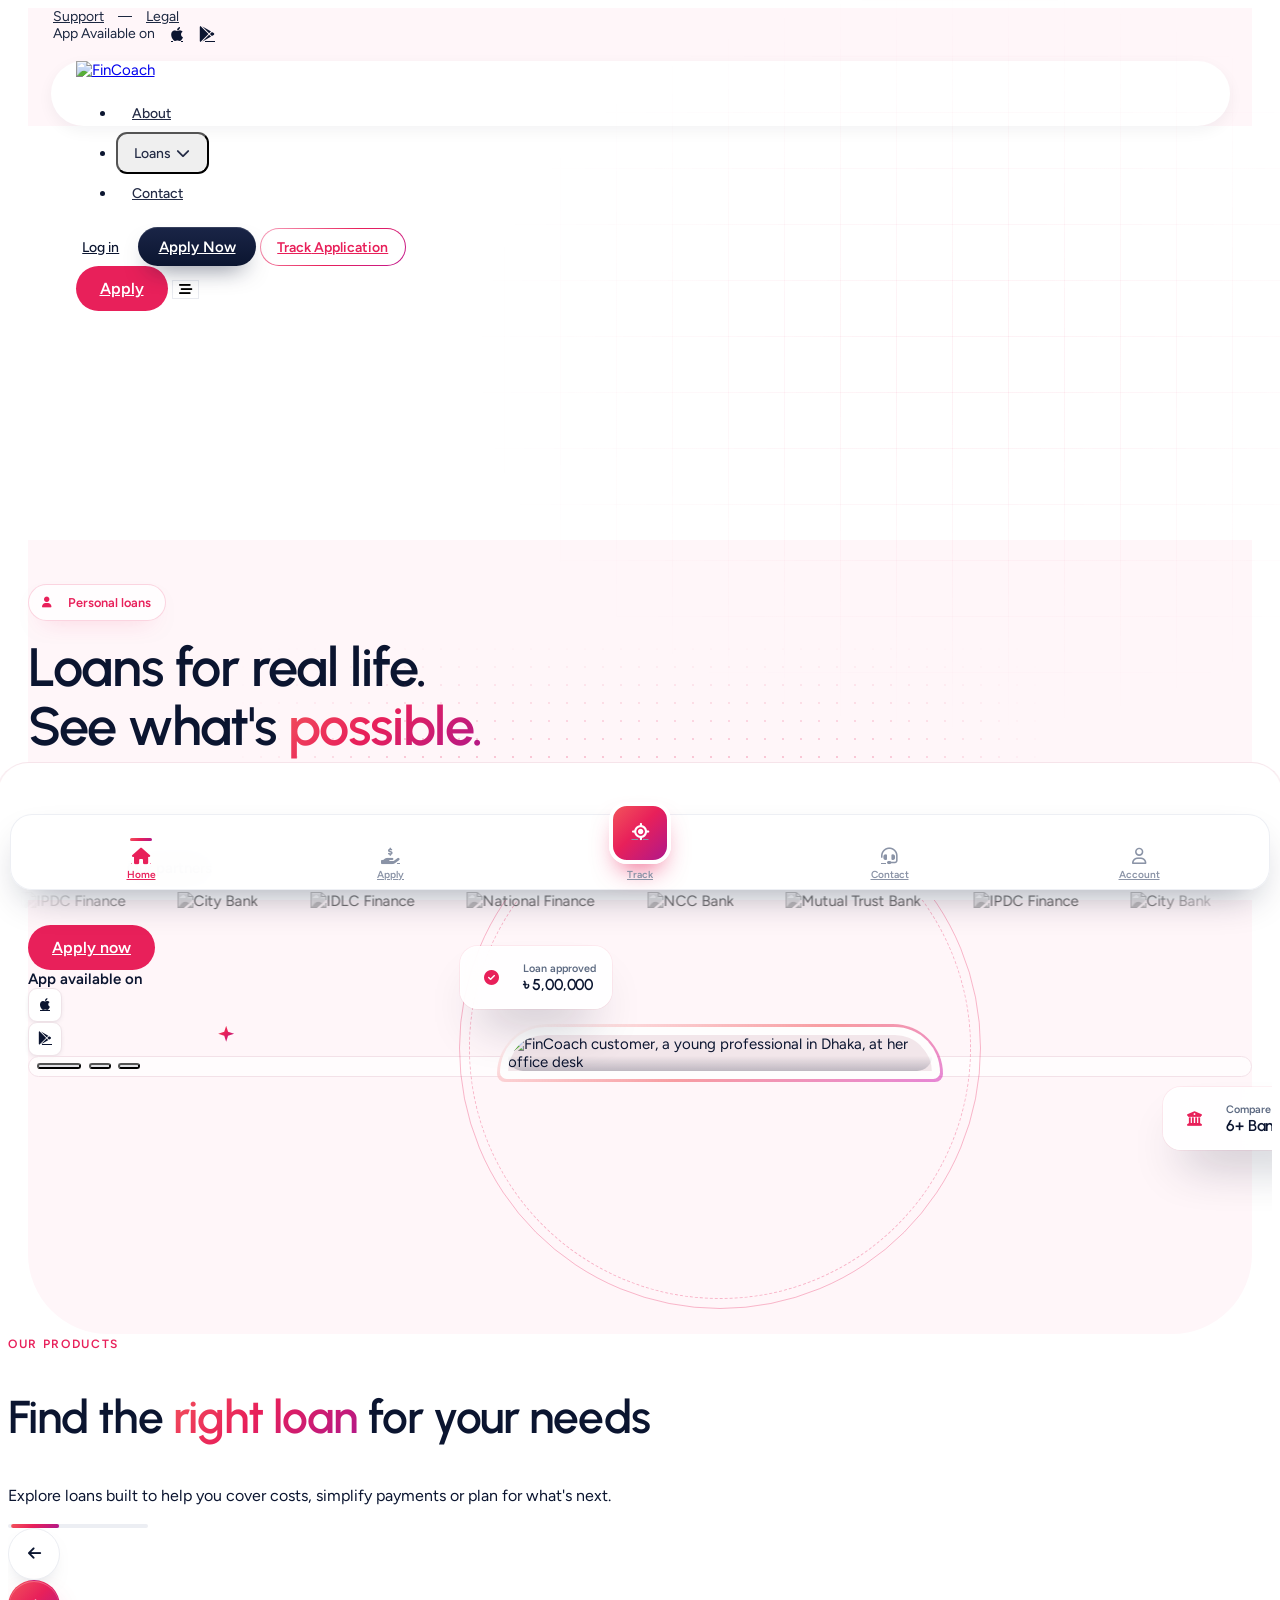
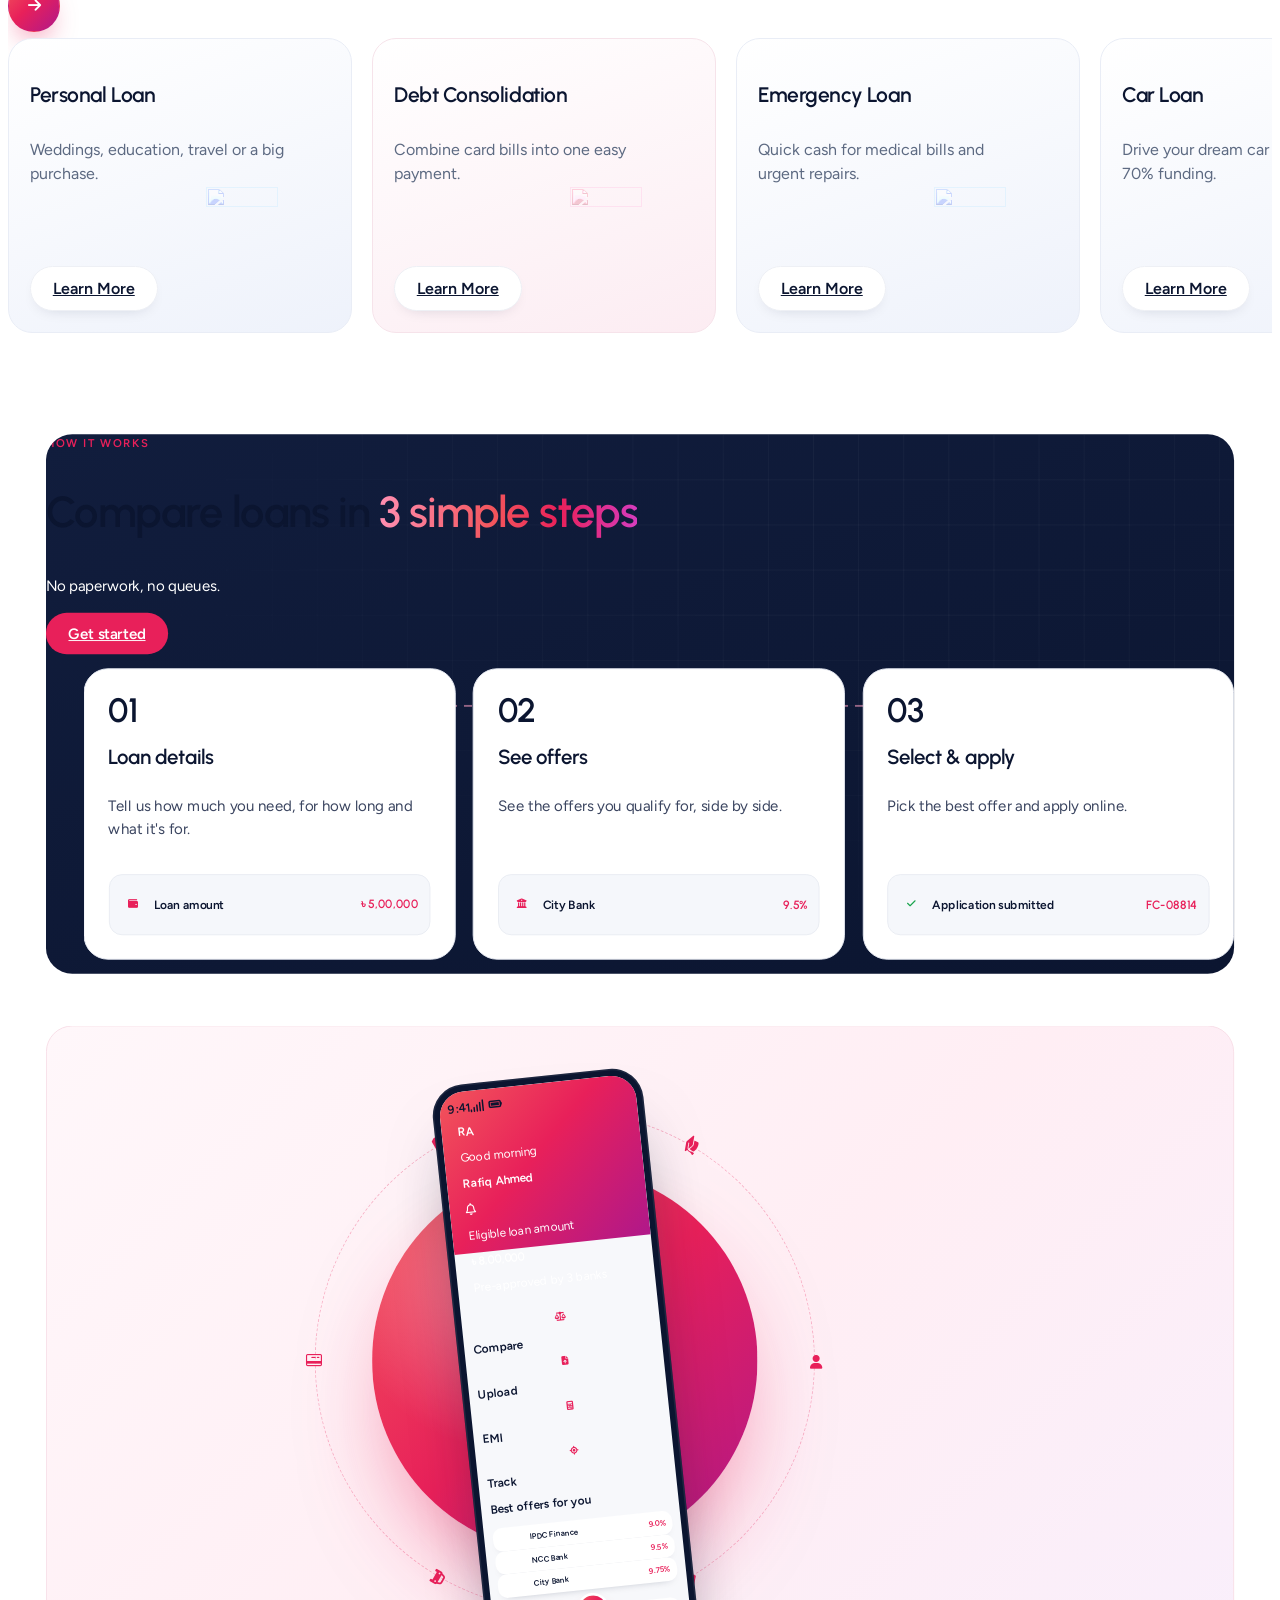
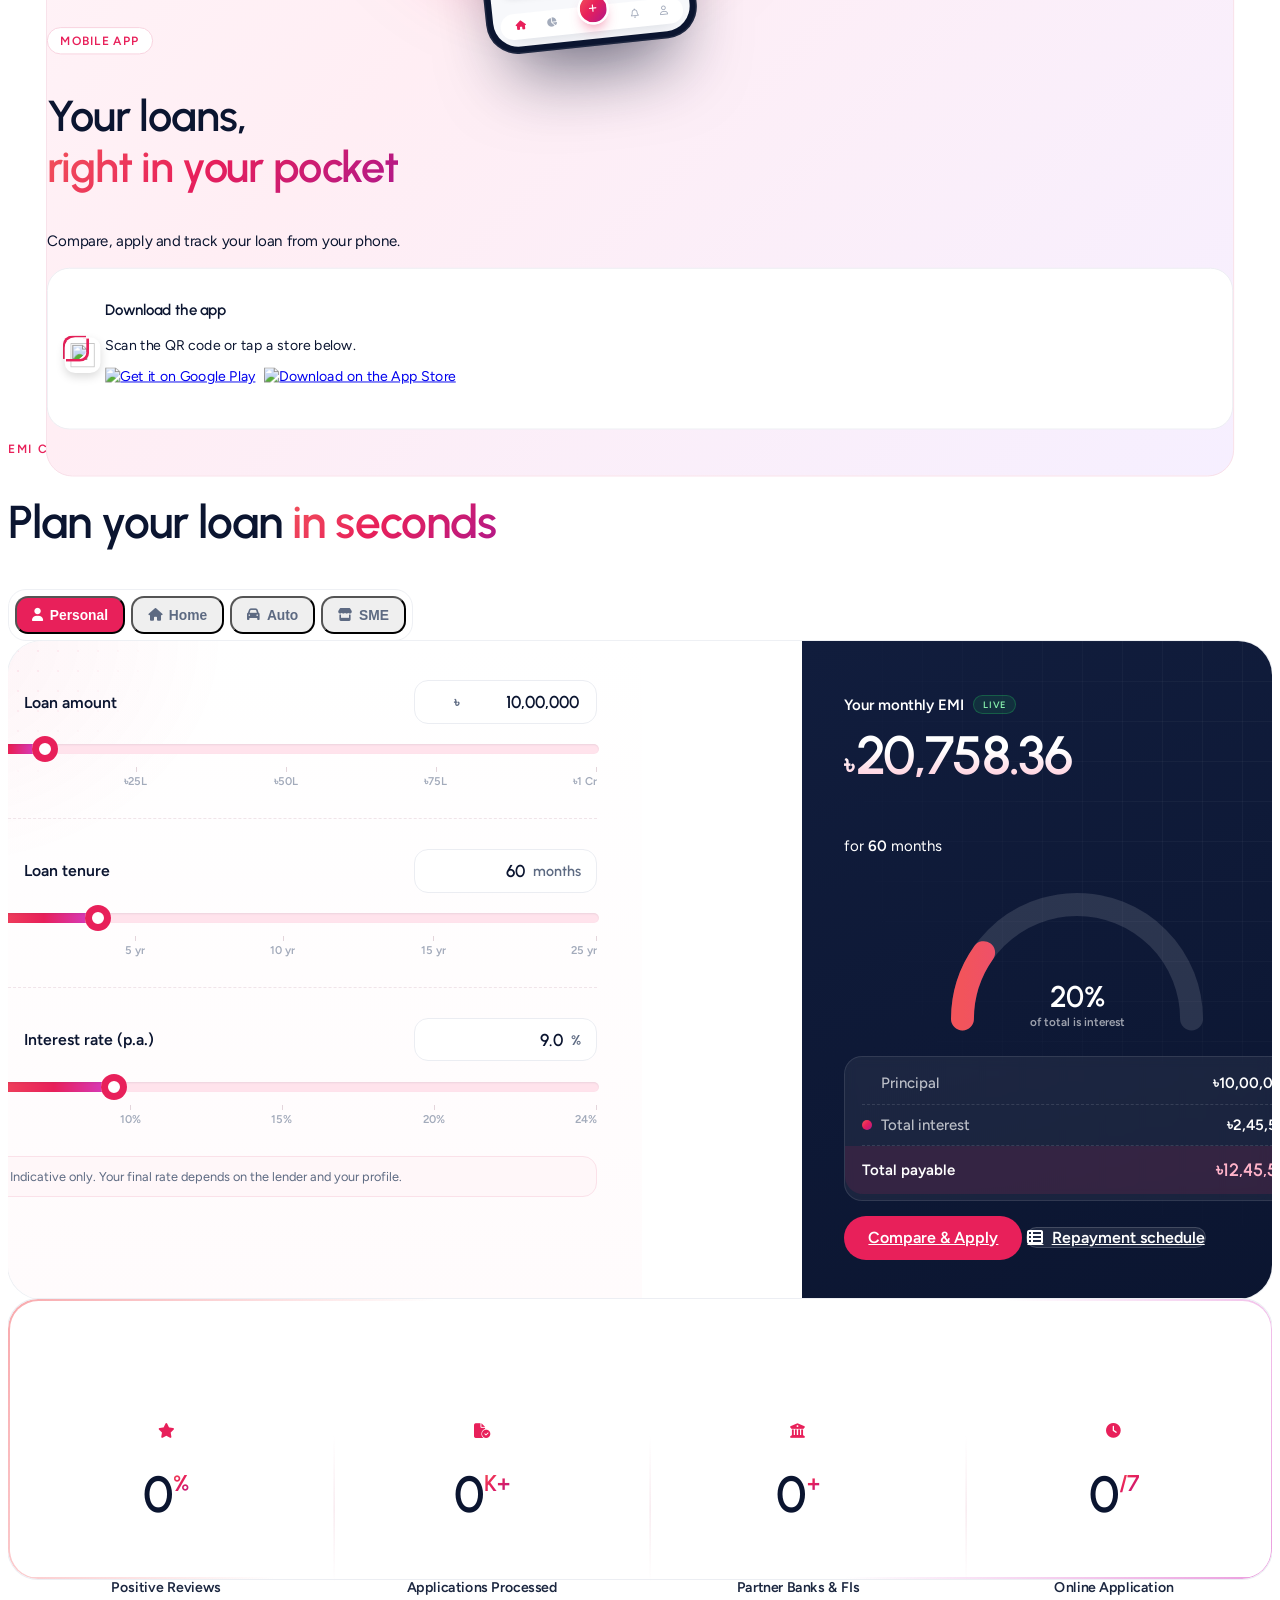
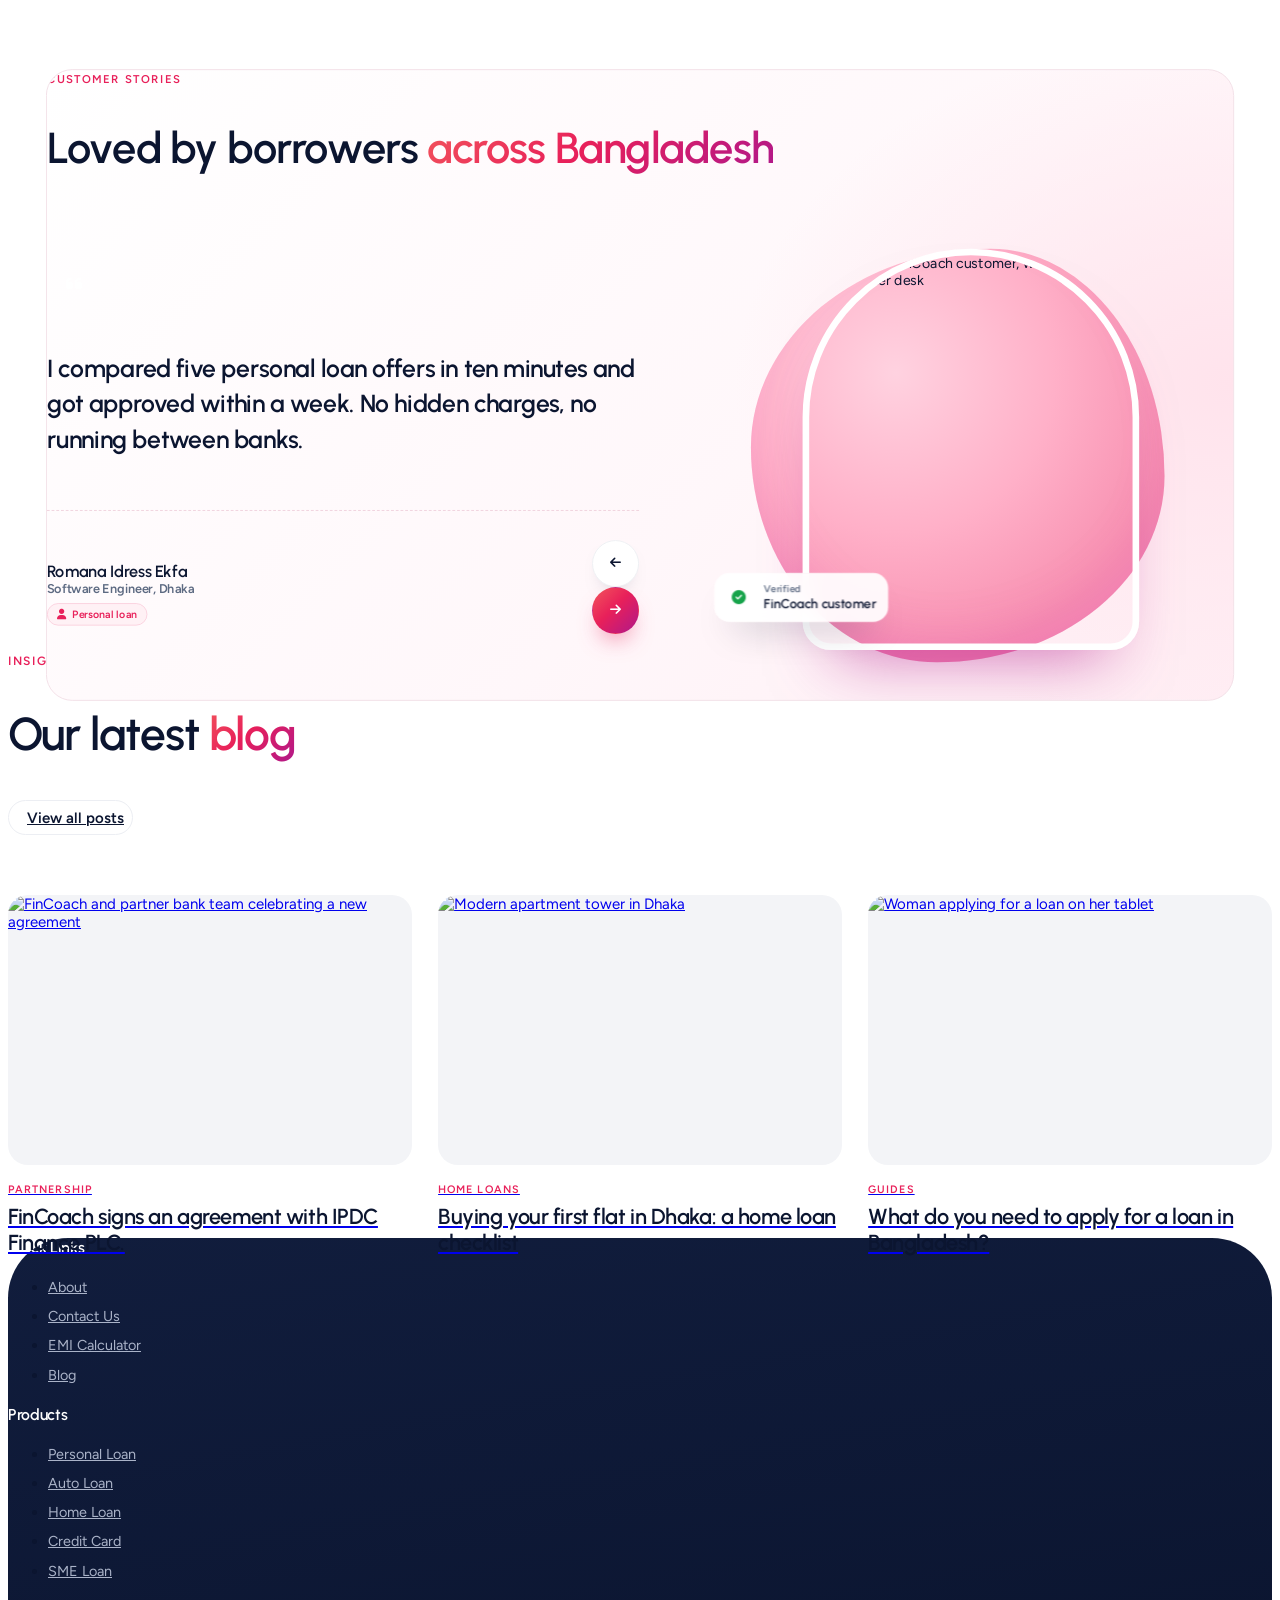
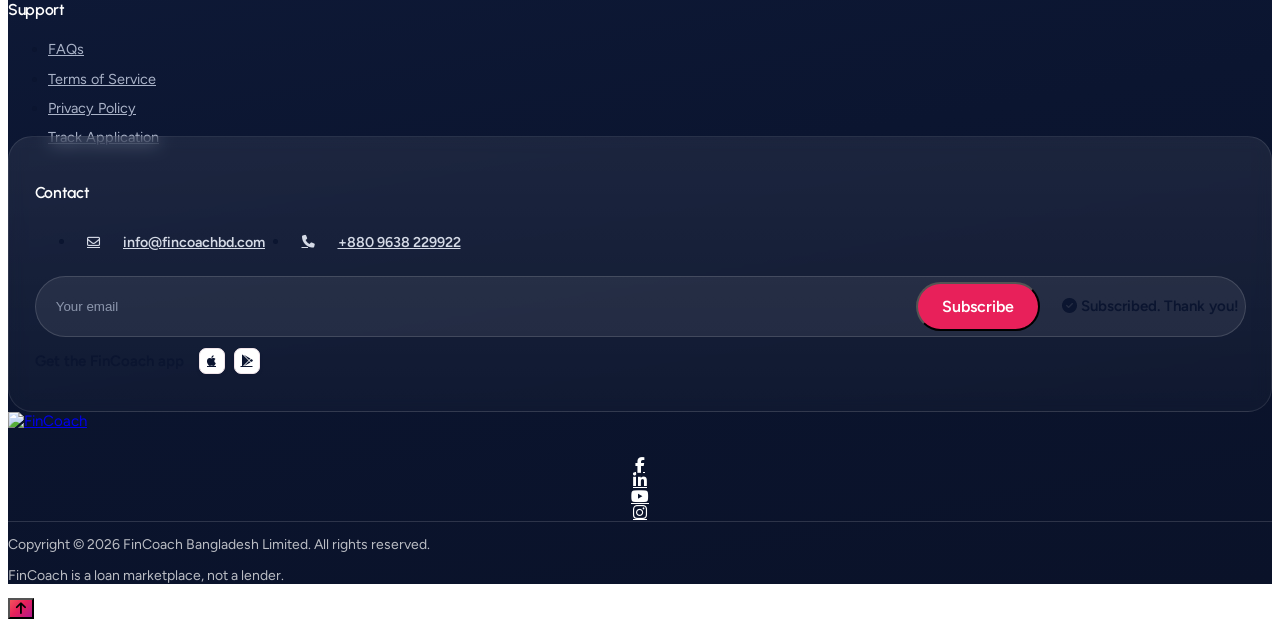
==== commit f28e76a6: "Header like Wallex: Support — Legal top bar, pill menu, slimmer buttons, clean scrolled bar; taller " ====
--- a/index.html
+++ b/index.html
@@ -45,11 +45,11 @@
 <header id="siteHeader" class="nav-wrap sticky top-0 z-50 bg-white">
   <div class="topbar">
     <div class="max-w-site mx-auto px-4 md:px-6 h-9 flex items-center justify-between gap-4 text-[13px]">
-      <p class="tb-msg text-muted truncate"><span class="tb-badge"><i class="fa-solid fa-bolt"></i></span><b class="text-ink">0% processing fee.</b><span class="hidden sm:inline"> FinCoach is a loan marketplace, not a lender.</span></p>
-      <div class="flex items-center gap-2.5 shrink-0 text-muted">
-        <span class="hidden sm:inline">App available on</span>
-        <a href="#" class="tb-ic" aria-label="Download on the App Store"><i class="fa-brands fa-apple"></i></a>
-        <a href="#" class="tb-ic" aria-label="Get it on Google Play"><i class="fa-brands fa-google-play"></i></a>
+      <p class="tb-links"><a href="faq.html">Support</a><span class="tb-dash" aria-hidden="true"></span><a href="terms.html">Legal</a></p>
+      <div class="tb-app">
+        <span class="hidden sm:inline">App Available on</span>
+        <a href="#" class="tb-store" aria-label="Download on the App Store"><i class="fa-brands fa-apple"></i></a>
+        <a href="#" class="tb-store" aria-label="Get it on Google Play"><i class="fa-brands fa-google-play"></i></a>
       </div>
     </div>
   </div>
--- a/assets/css/style.css
+++ b/assets/css/style.css
@@ -4194,3 +4194,73 @@
 
 /* Home — stats: icon stays brand-coloured on hover (icon-only style has no box behind it) */
 .st4-item:hover .st4-ic { color: var(--brand) !important; }
+
+/* Track page — "Where to find your ID" cards: gradient rounded-square icon box with a white icon */
+.c-card .c-icon, .c-card:hover .c-icon { width: 58px; height: 58px; border-radius: 18px; display: grid; place-items: center; font-size: 1.35rem;
+  color: #fff !important; background: linear-gradient(140deg, #f2545b 0%, #e8205a 50%, #b0188a 100%) !important;
+  box-shadow: 0 16px 28px -12px rgba(232,32,90,.65) !important; }
+@media (max-width: 767px) { .c-card .c-icon { width: 50px; height: 50px; border-radius: 15px; font-size: 1.15rem; } }
+
+/* Home — app section: the rotating ring (and its icons) sits clear of the phone */
+@media (min-width: 640px) {
+  .home .ap3-visual { height: 590px; }
+  .home .ap3-visual .ap2-orb, .home .ap3-visual .ap2-orbit { width: 570px; }
+  .home .ap3-visual .ap2-orbit { --r: 266px; }
+  .home .ap3-visual .ap2-orb i:nth-child(2) { inset: calc(50% - 266px); }
+  .home .ap3-visual .ap2-phone { scale: .84; }
+}
+@media (max-width: 639px) {
+  .home .ap3-visual .ap2-phone { scale: .8; }
+}
+
+/* All pages — Wallex-style top: header colour is attached to the top edge with square top corners,
+   but keeps a small gap on the left and right (the hero below lines up with it) */
+.wnav .nav-wrap:not(.scrolled), .wnav:has(.ab9-hero) .nav-wrap:not(.scrolled) { margin: 0 20px; border-radius: 0; }
+.wnav main > section:first-of-type { padding-left: 20px !important; padding-right: 20px !important; }
+@media (max-width: 639px) { .wnav .nav-wrap:not(.scrolled), .wnav:has(.ab9-hero) .nav-wrap:not(.scrolled) { margin: 0 10px; } .wnav main > section:first-of-type { padding-left: 10px !important; padding-right: 10px !important; } }
+.wnav main > section:first-of-type > div:first-child { border-top-left-radius: 0 !important; border-top-right-radius: 0 !important; }
+.wnav:has(.ab9-hero) main > section:first-of-type { padding-top: 0 !important; }
+/* Wallex match: hero bottom corners 80px on desktop */
+@media (min-width: 1024px) { .wnav main > section:first-of-type > div:first-child { border-bottom-left-radius: 80px !important; border-bottom-right-radius: 80px !important; } }
+
+/* All pages — Wallex header proportions (desktop): taller top bar = clear gap above the menu,
+   menu is a narrower centred pill */
+@media (min-width: 1024px) {
+  .wnav .nav-wrap:not(.scrolled) .topbar > div { height: 53px; max-width: 1300px; width: calc(100% - 80px); padding-left: 25px; padding-right: 25px; }
+  .wnav .nav-wrap > nav > div:first-child { max-width: 1300px; width: calc(100% - 80px); margin-left: auto !important; margin-right: auto !important;
+    height: 65px; padding: 0 10px 0 25px; border-radius: 100px; border: 0; box-shadow: 0 5px 15px rgba(11,21,48,.05); }
+  .wnav .nav-link, .wnav .nav-text-btn { font-size: 14px; }
+  .wnav .nav-wrap > nav > div:first-child img { height: 30px; width: auto; }
+}
+
+/* All pages — top bar like Wallex: "Support — Legal" on the left, plain store icons on the right */
+.wnav .topbar, .topbar { font-size: 14px; }
+.tb-links { display: flex; align-items: center; gap: 14px; margin: 0; }
+.tb-links a, .tb-app { color: var(--ink-2); font-weight: 400; }
+.tb-links a { transition: color .2s; }
+.tb-links a:hover { color: var(--brand); }
+.tb-dash { display: inline-block; width: 14px; height: 1.5px; background: var(--ink-2); }
+.tb-app { display: flex; align-items: center; gap: 16px; flex-shrink: 0; }
+.tb-store { display: inline-grid; place-items: center; color: var(--ink); font-size: 16px; line-height: 1; transition: color .2s, transform .2s; }
+.tb-store:hover { color: var(--brand); transform: translateY(-1px); }
+.tb-links, .tb-app { font-size: 14px; }
+
+/* Home hero — more room under the menu and a slightly taller hero; partners strip stays attached to the bottom */
+@media (min-width: 1024px) {
+  .home #hero .hs-grid { padding-top: 44px; }
+  .home #hero .hs { padding-bottom: 190px; }
+}
+
+/* Header buttons a little smaller; Track Application slimmer */
+@media (min-width: 1024px) {
+  .wnav .nav-wrap .btn-apply { padding: .7rem 1.35rem !important; font-size: 15px; }
+  .wnav .nav-wrap .btn-track { padding: .62rem 1.1rem !important; font-size: 14px; border-width: 1px; }
+}
+
+/* Home hero heading: 3.6rem on desktop */
+@media (min-width: 1024px) { .home .hs-text h1 { font-size: 3.6rem; } }
+
+/* Scrolled header: one plain white bar — no inner pill shadow or edge */
+.wnav .nav-wrap.scrolled > nav > div:first-child { box-shadow: none !important; border-color: transparent !important; background: transparent !important; }
+/* Scrolled header: full width, square corners */
+.wnav .nav-wrap.scrolled { margin: 0 !important; border-radius: 0 !important; }
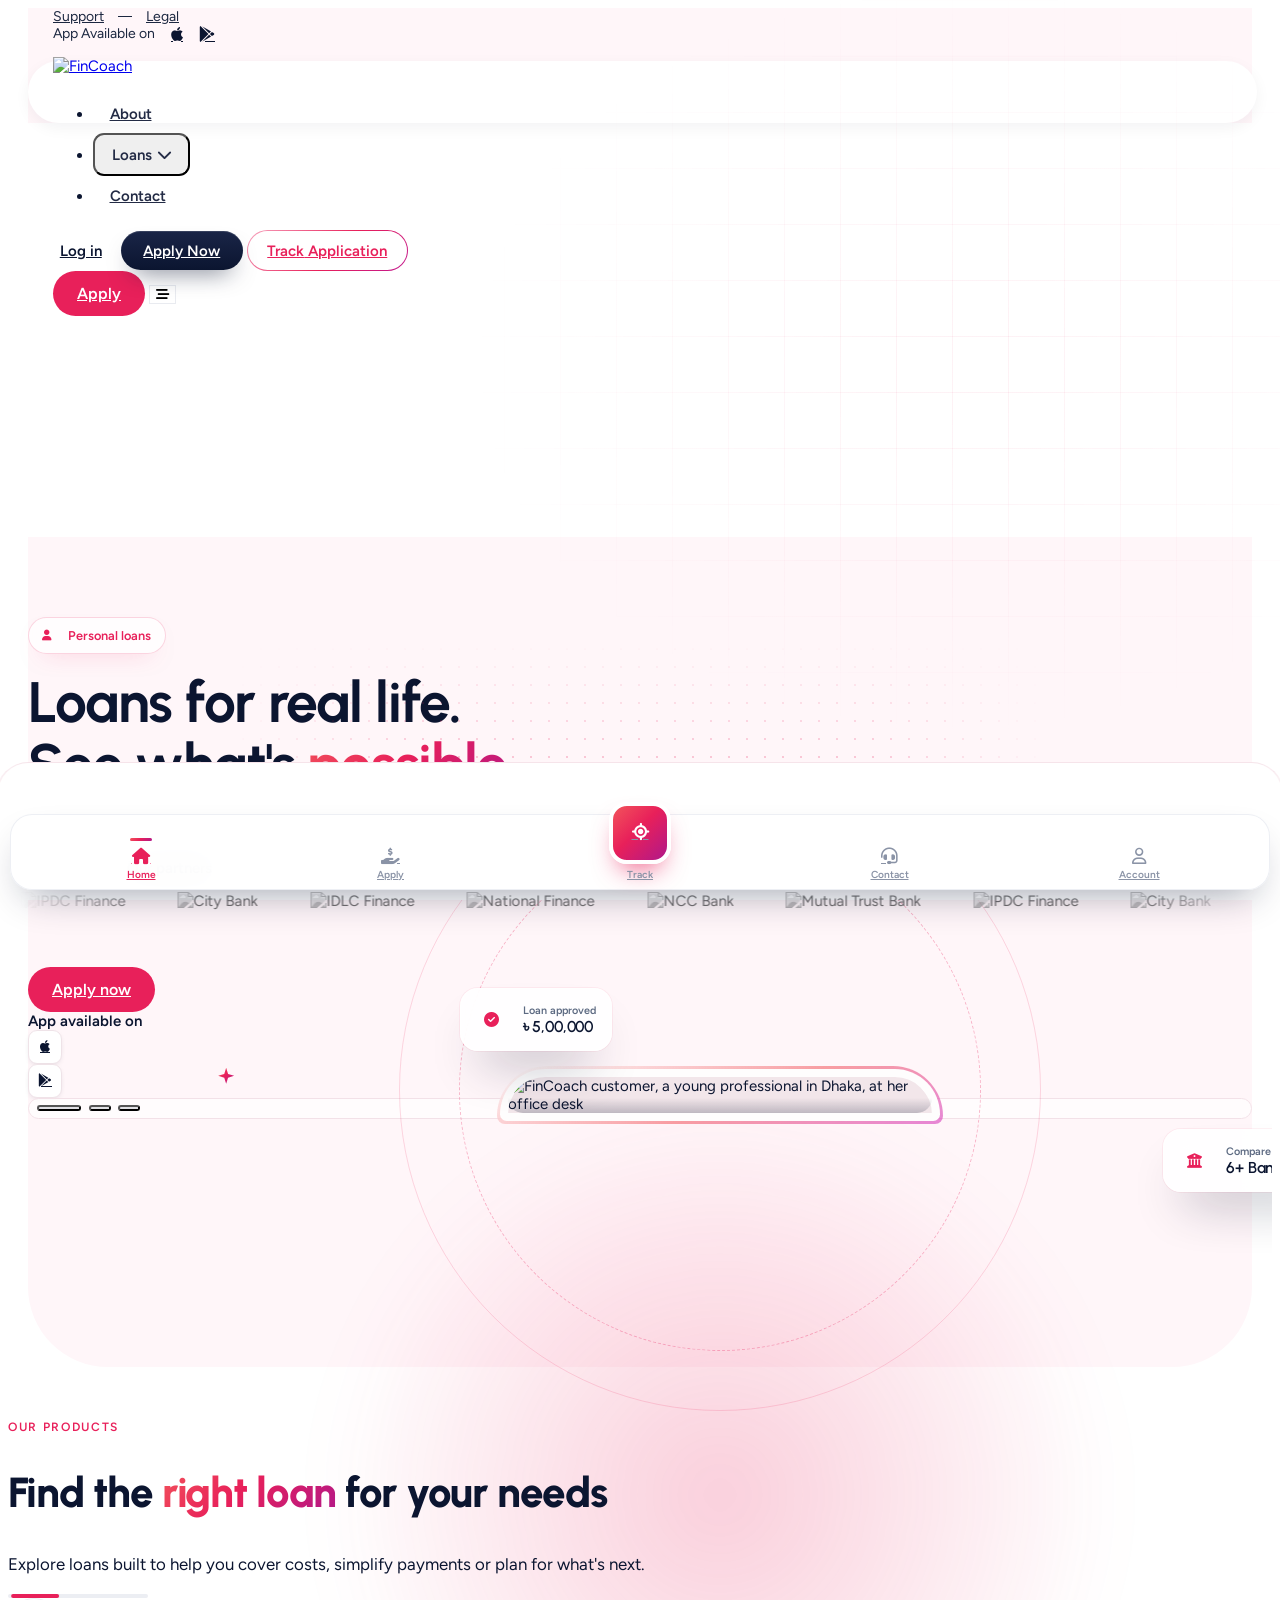
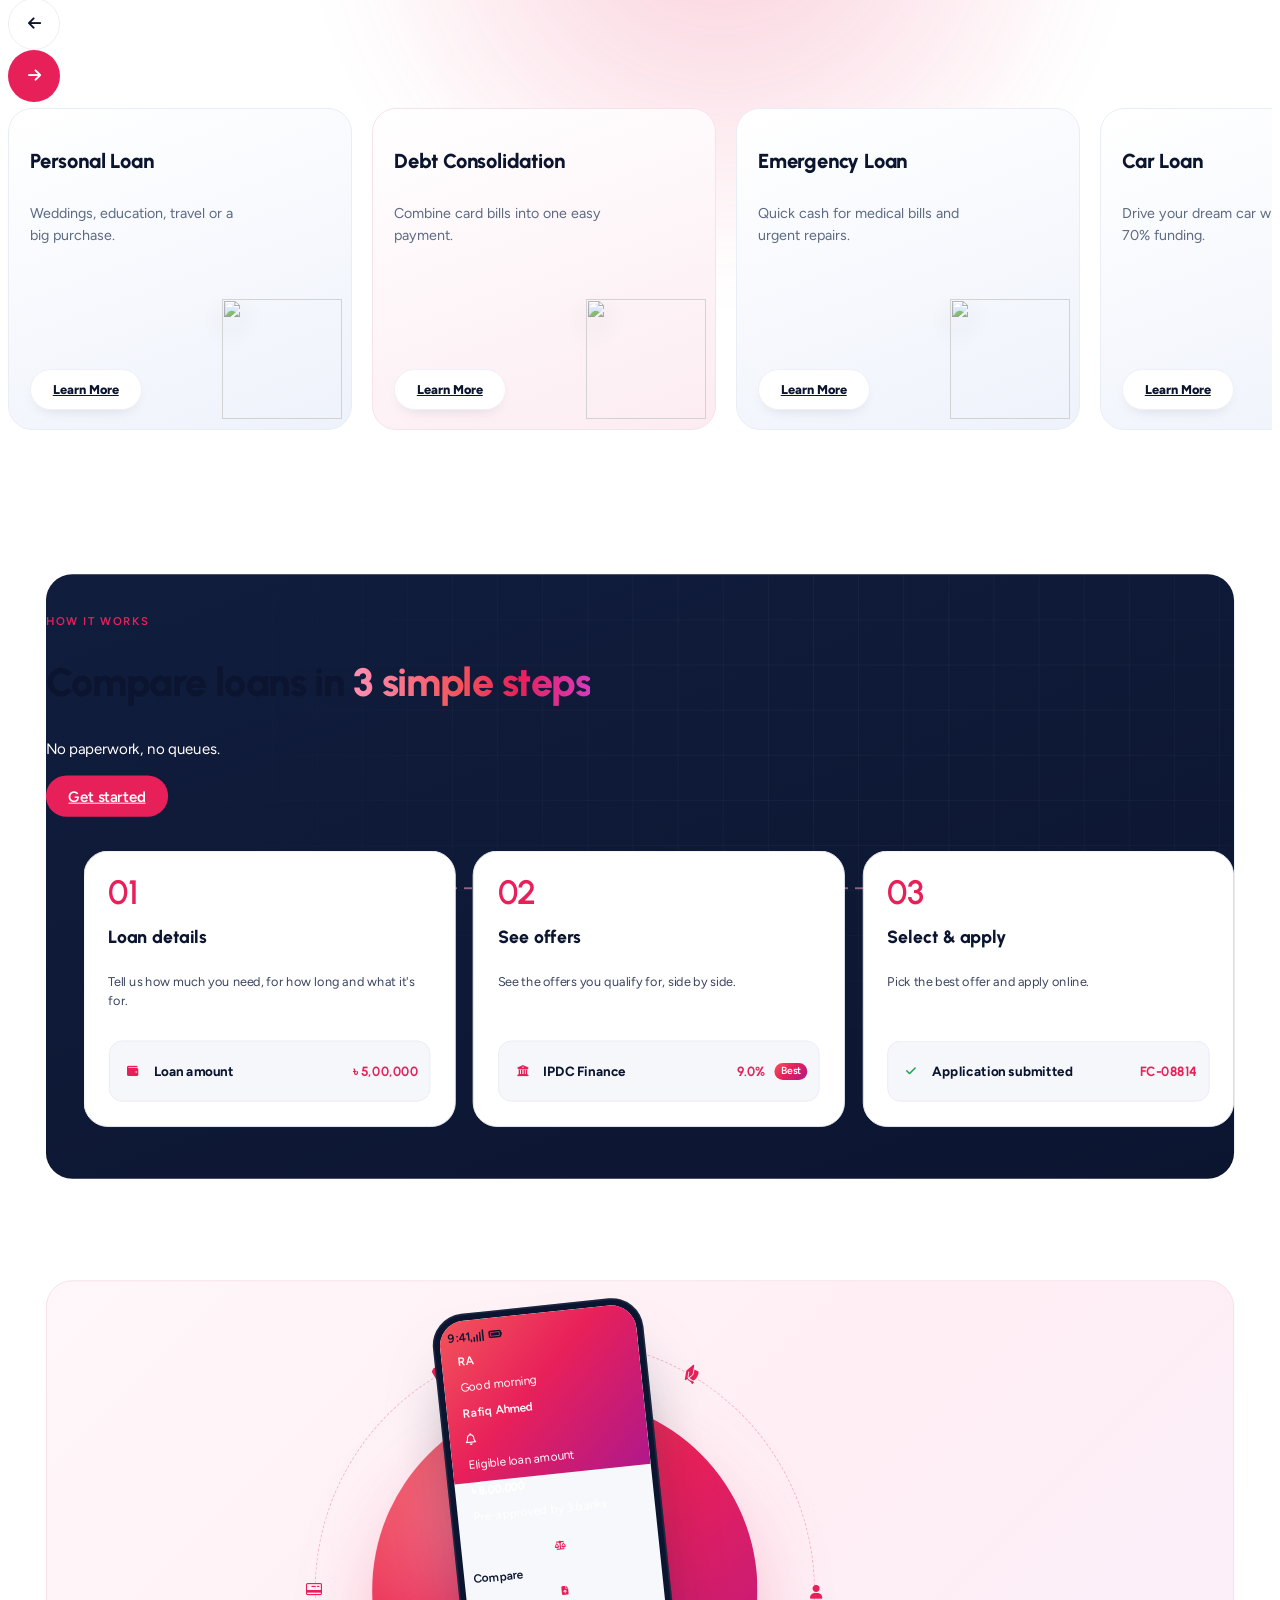
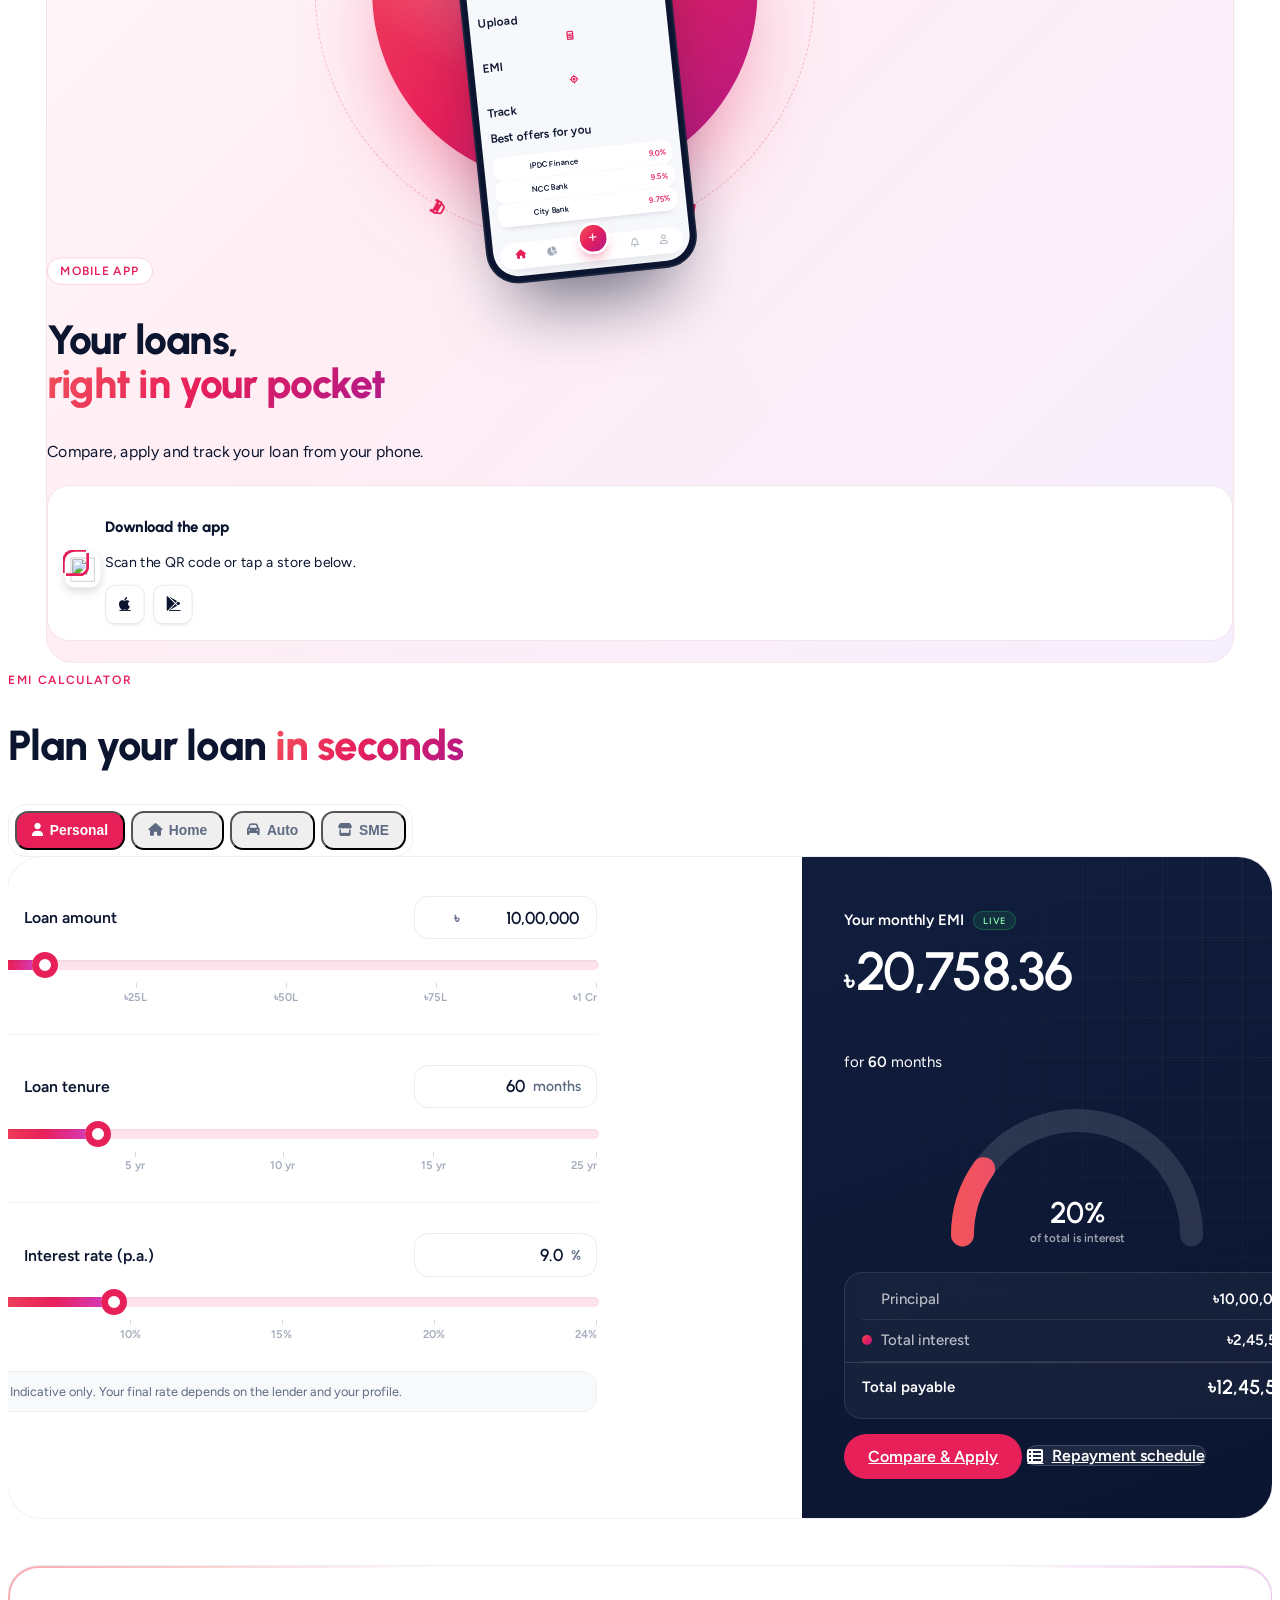
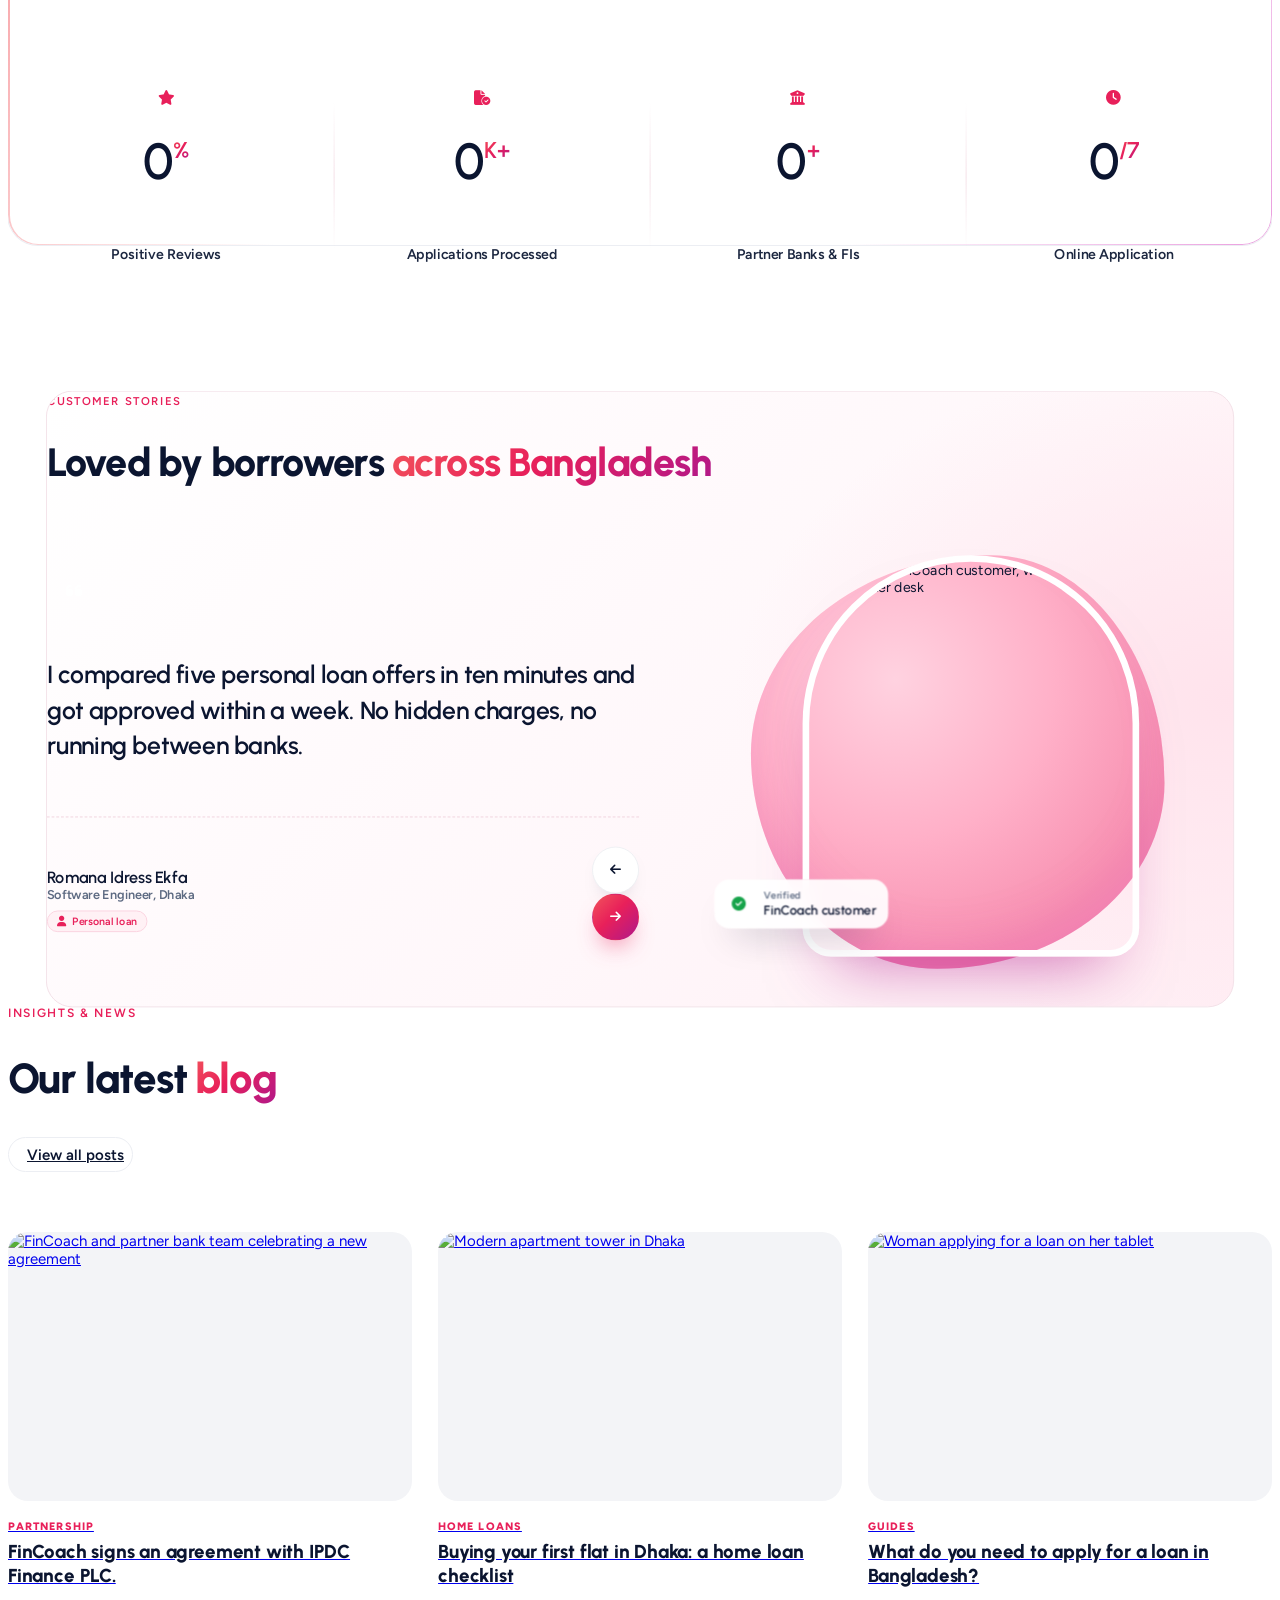
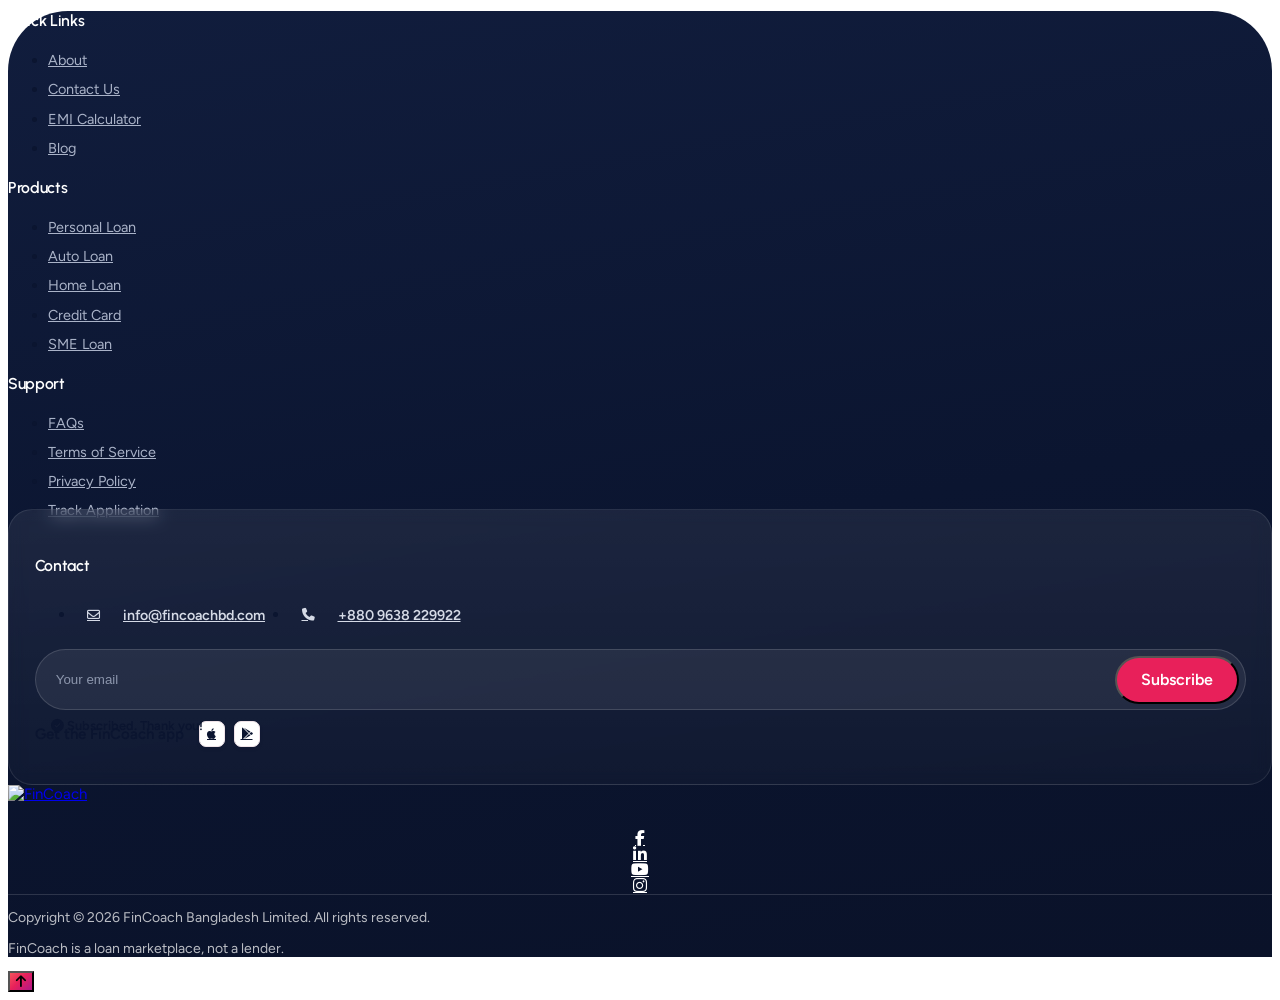
==== commit f34bc0dd: "Login popup OTP + forgot password, About/Contact Wallex heroes, home polish - Login popup: OTP step " ====
--- a/index.html
+++ b/index.html
@@ -265,7 +265,7 @@
       <div class="max-w-2xl">
         <span class="reveal ab5-kicker"><span></span>Our products</span>
         <h2 class="reveal ab5-h2 mt-4">Find the <span class="text-grad">right loan</span> for your needs</h2>
-        <p class="reveal mt-3 text-lg text-muted">Explore loans built to help you cover costs, simplify payments or plan for what's next.</p>
+        <p class="reveal mt-3 text-muted pr-sub">Explore loans built to help you cover costs, simplify payments or plan for what's next.</p>
       </div>
       <div class="reveal flex items-center gap-3">
         <div class="sc-prog hidden sm:block mr-2" aria-hidden="true"><span id="scBar"></span></div>
@@ -646,8 +646,8 @@
               <p class="font-head font-extrabold text-lg">Download the app</p>
               <p class="text-sm text-muted">Scan the QR code or tap a store below.</p>
               <div class="ap3-badges mt-4">
-                <a href="#" aria-label="Get it on Google Play"><img src="assets/img/badge-google-play.svg" alt="Get it on Google Play" /></a>
-                <a href="#" aria-label="Download on the App Store"><img src="assets/img/badge-app-store.svg" alt="Download on the App Store" /></a>
+                <a href="#" class="tb-ic tb-ic-lg" aria-label="Download on the App Store"><i class="fa-brands fa-apple"></i></a>
+                <a href="#" class="tb-ic tb-ic-lg" aria-label="Get it on Google Play"><i class="fa-brands fa-google-play"></i></a>
               </div>
             </div>
           </div>
@@ -1218,7 +1218,7 @@
       </div>
       <div class="flex items-center justify-between mt-4 text-[15px]">
         <label class="flex items-center gap-2 text-muted font-semibold cursor-pointer"><input type="checkbox" class="w-4 h-4 accent-[#e8205a]" checked /> Remember me</label>
-        <a href="contact.html" class="font-bold text-brand hover:underline">Forgot password?</a>
+        <button type="button" class="font-bold text-brand hover:underline" data-lm-goto="forgot">Forgot password?</button>
       </div>
       <p class="lm-err hidden mt-3 text-sm font-semibold text-red-500"><i class="fa-solid fa-circle-exclamation"></i> Please fill in all fields.</p>
       <button type="submit" class="btn btn-primary w-full !py-4 text-lg mt-5">Log in</button>
@@ -1233,6 +1233,42 @@
       <label class="flex items-start gap-3 mt-4 text-muted cursor-pointer text-[15px]"><input type="checkbox" required class="mt-1 w-4 h-4 accent-[#e8205a]" /><span>I agree to the <a href="terms.html" class="font-semibold text-ink underline">Terms</a> and <a href="privacy.html" class="font-semibold text-ink underline">Privacy Policy</a>.</span></label>
       <p class="lm-err hidden mt-3 text-sm font-semibold text-red-500"><i class="fa-solid fa-circle-exclamation"></i> Please complete all fields and accept the terms.</p>
       <button type="submit" class="btn btn-primary w-full !py-4 text-lg mt-5">Create account</button>
+    </form>
+    <form class="lm-pane mt-6" id="lmOtp" novalidate>
+      <div class="text-center">
+        <h3 class="font-head font-extrabold text-2xl">Verify your mobile</h3>
+        <p class="text-muted mt-1.5 text-[15px]">Enter the 6-digit code we sent to <b class="text-ink" id="lmOtpPhone">your mobile</b></p>
+      </div>
+      <div class="otp mt-6" id="lmOtpBoxes">
+        <input inputmode="numeric" maxlength="1" aria-label="Digit 1" /><input inputmode="numeric" maxlength="1" aria-label="Digit 2" /><input inputmode="numeric" maxlength="1" aria-label="Digit 3" /><input inputmode="numeric" maxlength="1" aria-label="Digit 4" /><input inputmode="numeric" maxlength="1" aria-label="Digit 5" /><input inputmode="numeric" maxlength="1" aria-label="Digit 6" />
+      </div>
+      <p class="lm-err hidden mt-3 text-sm font-semibold text-red-500"><i class="fa-solid fa-circle-exclamation"></i> Please enter the 6-digit code.</p>
+      <button type="submit" class="btn btn-primary w-full !py-4 text-lg mt-6">Verify &amp; continue</button>
+      <p class="text-center text-muted mt-4 text-[15px]">Didn't get it? <button type="button" class="font-bold text-brand disabled:text-muted disabled:cursor-not-allowed" id="lmResend" disabled>Resend in <span id="lmResendT">3:00</span></button></p>
+      <p class="text-center mt-2"><button type="button" class="text-sm font-semibold text-muted hover:text-brand" data-lm-goto="register">Change number</button></p>
+    </form>
+    <form class="lm-pane mt-6" id="lmForgot" novalidate>
+      <div class="text-center">
+        <h3 class="font-head font-extrabold text-2xl">Reset your password</h3>
+        <p class="text-muted mt-1.5 text-[15px]">Enter your registered mobile number and we'll send you a 6-digit code.</p>
+      </div>
+      <div class="field mt-6"><div class="ic-wrap"><i class="fa-solid fa-mobile-screen f-ic"></i><span class="prefix">+880</span><input required type="tel" inputmode="numeric" maxlength="11" class="has-prefix" placeholder="1XXX-XXXXXX" aria-label="Mobile number" /></div></div>
+      <p class="lm-err hidden mt-3 text-sm font-semibold text-red-500"><i class="fa-solid fa-circle-exclamation"></i> Please enter your mobile number.</p>
+      <button type="submit" class="btn btn-primary w-full !py-4 text-lg mt-5">Send code</button>
+      <p class="text-center mt-4"><button type="button" class="text-sm font-semibold text-muted hover:text-brand" data-lm-goto="login">Back to log in</button></p>
+    </form>
+
+    <form class="lm-pane mt-6" id="lmReset" novalidate>
+      <div class="text-center">
+        <h3 class="font-head font-extrabold text-2xl">Set a new password</h3>
+        <p class="text-muted mt-1.5 text-[15px]">Use at least 6 characters.</p>
+      </div>
+      <div class="space-y-4 mt-6">
+        <div class="field"><div class="ic-wrap"><i class="fa-solid fa-lock f-ic"></i><input required type="password" minlength="6" placeholder="New password" autocomplete="new-password" class="!pr-14" aria-label="New password" /><button type="button" class="pw-toggle lm-eye" aria-label="Show password"><i class="fa-regular fa-eye"></i></button></div></div>
+        <div class="field"><div class="ic-wrap"><i class="fa-solid fa-lock f-ic"></i><input required type="password" minlength="6" placeholder="Confirm new password" autocomplete="new-password" class="!pr-14" aria-label="Confirm new password" /><button type="button" class="pw-toggle lm-eye" aria-label="Show password"><i class="fa-regular fa-eye"></i></button></div></div>
+      </div>
+      <p class="lm-err hidden mt-3 text-sm font-semibold text-red-500"><i class="fa-solid fa-circle-exclamation"></i> Passwords must match and be at least 6 characters.</p>
+      <button type="submit" class="btn btn-primary w-full !py-4 text-lg mt-5">Update password</button>
     </form>
 
     <div class="lm-pane text-center py-4" id="lmDone">
--- a/assets/css/style.css
+++ b/assets/css/style.css
@@ -4226,8 +4226,8 @@
 /* All pages — Wallex header proportions (desktop): taller top bar = clear gap above the menu,
    menu is a narrower centred pill */
 @media (min-width: 1024px) {
-  .wnav .nav-wrap:not(.scrolled) .topbar > div { height: 53px; max-width: 1300px; width: calc(100% - 80px); padding-left: 25px; padding-right: 25px; }
-  .wnav .nav-wrap > nav > div:first-child { max-width: 1300px; width: calc(100% - 80px); margin-left: auto !important; margin-right: auto !important;
+  .wnav .nav-wrap:not(.scrolled) .topbar > div { height: 53px; max-width: 1355px; width: calc(100% - 30px); padding-left: 25px; padding-right: 25px; }
+  .wnav .nav-wrap > nav > div:first-child { max-width: 1355px; width: calc(100% - 30px); margin-left: auto !important; margin-right: auto !important;
     height: 65px; padding: 0 10px 0 25px; border-radius: 100px; border: 0; box-shadow: 0 5px 15px rgba(11,21,48,.05); }
   .wnav .nav-link, .wnav .nav-text-btn { font-size: 14px; }
   .wnav .nav-wrap > nav > div:first-child img { height: 30px; width: auto; }
@@ -4247,7 +4247,7 @@
 
 /* Home hero — more room under the menu and a slightly taller hero; partners strip stays attached to the bottom */
 @media (min-width: 1024px) {
-  .home #hero .hs-grid { padding-top: 44px; }
+  .home #hero .hs-grid { padding-top: 80px; }
   .home #hero .hs { padding-bottom: 190px; }
 }
 
@@ -4264,3 +4264,252 @@
 .wnav .nav-wrap.scrolled > nav > div:first-child { box-shadow: none !important; border-color: transparent !important; background: transparent !important; }
 /* Scrolled header: full width, square corners */
 .wnav .nav-wrap.scrolled { margin: 0 !important; border-radius: 0 !important; }
+
+/* Header: logo word lines up with the menu text (the F mark makes the image look low), menu text semi-bold */
+@media (min-width: 1024px) {
+  .wnav .nav-wrap > nav > div:first-child img { transform: translateY(-4px); }
+}
+.wnav .nav-link, .wnav .nav-text-btn { font-weight: 600; }
+
+/* Scrolled header: same height as the live site (84px bar, 34px logo) */
+@media (min-width: 1024px) {
+  .wnav .nav-wrap.scrolled > nav > div:first-child { height: 84px; }
+  .wnav .nav-wrap.scrolled > nav > div:first-child img { height: 34px; transform: none; }
+}
+
+/* Header size like the live FinCoach site: 84px bar, 34px logo, 15px menu text and buttons */
+@media (min-width: 1024px) {
+  .wnav .nav-wrap > nav > div:first-child { height: 84px; }
+  .wnav .nav-wrap > nav > div:first-child img { height: 34px; }
+  .wnav .nav-link, .wnav .nav-text-btn { font-size: 15px; }
+  .wnav .nav-wrap .btn-apply { padding: .78rem 1.5rem !important; font-size: 15px; }
+  .wnav .nav-wrap .btn-track { padding: .72rem 1.3rem !important; font-size: 15px; }
+}
+
+/* Loans mega menu: same width as the menu bar container, centred, rounded card instead of full width */
+@media (min-width: 1024px) {
+  .wnav .mega { left: 50%; right: auto; width: min(1355px, calc(100% - 30px)); top: 100%;
+    transform: translate(-50%, 8px); border: 1px solid #f3e6eb; border-radius: 28px; overflow: hidden; }
+  .wnav .mega.open { transform: translate(-50%, 0); }
+}
+
+/* Home hero photo: rings and glow like the live site — 520px dashed ring, 640px outer ring, soft pink glow */
+@media (min-width: 1024px) {
+  .home .hs-media .hs-ring { display: block; width: 520px !important; height: 520px !important; }
+  .home .hs-media .hs-ring-2 { width: 640px !important; height: 640px !important; border-color: rgba(232,32,90,.16) !important; }
+  .home .hs-media::before { content: "" !important; position: absolute; width: 70%; aspect-ratio: 1 / 1; left: 15%; top: 12%; border-radius: 50%;
+    background: radial-gradient(circle, rgba(232,32,90,.22), transparent 65%); filter: blur(30px); z-index: -1; }
+}
+
+/* ==========================================================
+   Site-wide heading scale: biggest text on the site is 3.8rem.
+   Every h1 is bold; page h1s are exactly 3.8rem on desktop
+   (About/Contact keep their smaller Wallex-style h1);
+   big section h2s are capped at 3rem so the h1 stays the largest.
+   ========================================================== */
+h1 { font-weight: 700 !important; }
+h1:not(.ab10-h1) { font-size: clamp(2.5rem, 7vw, 3.8rem) !important; }
+@media (min-width: 1024px) { h1:not(.ab10-h1) { font-size: 3.8rem !important; } }
+.ab5-h2 { font-size: clamp(1.9rem, 4vw, 3rem) !important; }
+/* homepage: same scale (its own rules were stronger) */
+.home main h1:not(.x-none) { font-weight: 700 !important; }
+.home main h2 { font-size: clamp(1.9rem, 4vw, 3rem) !important; }
+/* About numbers 01/02/03: never above 3.8rem */
+.ab8-val-n { font-size: clamp(2.4rem, 6vw, 3.8rem) !important; }
+
+/* Desktop header (not scrolled): bar a little lower than 84px */
+@media (min-width: 1024px) { .wnav .nav-wrap:not(.scrolled) > nav > div:first-child { height: 74px; } }
+
+/* ==========================================================
+   Home — Products section: font sizes and pictures exactly like the live site
+   (heading 42px/800, intro 16.9px, card title 18.3px/800, card text 13.5px,
+   Learn More 12.75px/800, picture 120px full colour)
+   ========================================================== */
+.home #products h2.ab5-h2 { font-size: 2.8rem !important; font-weight: 800 !important; line-height: 1.1 !important; letter-spacing: -.025em; }
+.home #products .ab5-h2 + p { font-size: 1.125rem; line-height: 1.55; }
+.home #products .lc2 h3 { font-size: 1.22rem !important; font-weight: 800 !important; line-height: 1.15; letter-spacing: -.01em; }
+.home #products .lc2 > p { font-size: .9rem !important; line-height: 1.5; max-width: 62%; }
+.home #products .lc2-btn { font-size: .85rem !important; font-weight: 800 !important; }
+.home #products .lc2-img, .home #products .lc2:nth-child(3n+2) .lc2-img {
+  top: auto; left: auto; right: 9px; bottom: 10.5px; width: 120px; height: 120px; aspect-ratio: auto; object-fit: contain;
+  opacity: 1; filter: drop-shadow(0 12px 14px rgba(11,21,48,.15)); transform: none; }
+.home #products .lc2:hover .lc2-img { opacity: 1; transform: translateY(-6px) rotate(-4deg) scale(1.05); }
+.home #products .lc2 { min-height: 280px; padding: 21px 21px 19.5px; }
+/* Products pictures: a little softer colour */
+.home #products .lc2-img, .home #products .lc2:nth-child(3n+2) .lc2-img { opacity: .9; filter: saturate(.75) brightness(1.06) drop-shadow(0 12px 14px rgba(11,21,48,.12)); }
+.home #products .lc2:hover .lc2-img { opacity: 1; }
+/* Products slider arrows: no shadow */
+.home #products .sc-arrow, .home #products .sc-arrow:hover, .home #products .sc-arrow-main, .home #products .sc-arrow-main:hover { box-shadow: none !important; }
+/* Products slider: solid brand colour instead of gradient (next button + progress bar) */
+.home #products .sc-arrow-main, .home #products .sc-arrow-main:hover { background: var(--brand) !important; }
+.home #products .sc-prog span { background: var(--brand) !important; }
+/* Products: Learn More hover = same solid pink as the slider button */
+.home #products .lc2:hover .lc2-btn, .home #products .lc2-btn:hover { color: #fff !important; background: var(--brand) !important; border-color: var(--brand) !important; box-shadow: none !important; }
+
+/* ==========================================================
+   Home — How it works: solid button (no gradient on hover), less top/bottom
+   padding, slightly nicer step cards
+   ========================================================== */
+.home .hw-cta, .home .hw-cta:hover { background: var(--brand) !important; background-image: none !important; box-shadow: none !important; }
+.home .hw-cta:hover { background: #d01a4f !important; transform: translateY(-1px); }
+@media (min-width: 768px) { .home .ab5-pledge > div.relative { padding-top: 40px !important; padding-bottom: 40px !important; } }
+.home .hw-step { transition: transform .35s cubic-bezier(.2,.8,.2,1), box-shadow .35s, border-color .3s; }
+.home .hw-step:hover { transform: translateY(-4px); border-color: #f5cfdc; box-shadow: 0 22px 40px -26px rgba(232,32,90,.55); }
+.home .hw-num { color: var(--brand); }
+.home .hw-step h3 { font-weight: 700; }
+@media (min-width: 768px) { .home .ab5-pledge > div.relative > ol { margin-top: 36px !important; } }
+/* How it works: heading extra-bold like Products (42px/800); step titles smaller and bold */
+.home .ab5-pledge h2.ab5-h2 { font-size: 2.8rem !important; font-weight: 800 !important; line-height: 1.1 !important; letter-spacing: -.025em; }
+.home .ab5-pledge .hw-step h3 { font-size: 1.25rem !important; font-weight: 800 !important; letter-spacing: -.01em; }
+.home .ab5-pledge .hw-step > p { font-size: .9rem !important; line-height: 1.5 !important; }
+/* Products cards: title and text one size bigger */
+.home #products .lc2 h3 { font-size: 1.35rem !important; }
+.home #products .lc2 > p { font-size: 1rem !important; }
+/* How it works: text inside the small boxes one size bigger */
+.home .hw-row, .home .hw-row span, .home .hw-row b { font-size: 14.25px !important; }
+.home .hw-row i { font-size: 12px !important; }
+.home .hw-row em { font-size: 11px !important; }
+.home .hw-row span, .home .hw-row b { font-weight: 700 !important; }
+.home #products .lc2 > p { font-size: .95rem !important; }
+.home #products .lc2 > p { max-width: 75% !important; }
+.home #products { padding-top: 40px !important; }
+
+/* Home — same space between every section (48px) */
+.home main > section:not(#hero) { padding-top: 48px !important; }
+.home #products { padding-bottom: 0 !important; }
+.home #blog { padding-bottom: 48px !important; }
+/* fine-tune so every visible gap is exactly 48px */
+.home main > section#products { padding-top: 50px !important; }
+.home main > section:not(#hero):has(.ab5-pledge) { padding-top: 41px !important; }
+.home main > section:not(#hero):has(.ap3) { padding-top: 51px !important; }
+.home main > section#calculator { padding-top: 46px !important; }
+.home main > section:not(#hero):has(.tw4) { padding-top: 56px !important; }
+.home main > section#blog { padding-top: 46px !important; padding-bottom: 43px !important; }
+/* Home — Mobile app: heading bold and text size exactly like the live site (43.5px/800, text 16.9px) */
+.home .ap3 h2.font-head { font-size: 2.9rem !important; font-weight: 800 !important; line-height: 1.06 !important; letter-spacing: -.025em; }
+.home .ap3 h2.font-head + p { font-size: 1.125rem !important; line-height: 1.55; }
+.home .ap3 p.font-head { font-weight: 800 !important; }
+.home #calculator h2.ab5-h2 { font-size: 2.8rem !important; font-weight: 800 !important; line-height: 1.1 !important; letter-spacing: -.025em; }
+/* Customer stories + Blog headings: extra-bold 42px like the other sections */
+.home .tw4 h2.ab5-h2, .home #blog h2.ab5-h2 { font-size: 2.8rem !important; font-weight: 800 !important; line-height: 1.1 !important; letter-spacing: -.025em; }
+/* Blog "View all posts": no shadow; hover fills with brand pink */
+.bl4-all, .bl4-all:hover { box-shadow: none !important; }
+.bl4-all:hover { background: var(--brand) !important; border-color: var(--brand) !important; color: #fff !important; }
+.bl4-all:hover * { color: #fff !important; }
+/* Blog cards: titles same size and weight as the Products card titles (20px / 800) */
+.home #blog .bl6-card h3 { font-size: 1.35rem !important; font-weight: 800 !important; line-height: 1.3 !important; letter-spacing: -.01em; }
+.home #blog .bl6-cat { font-weight: 800 !important; }
+.home #blog .bl6-card h3 { font-size: 1.25rem !important; }
+
+/* About / Contact hero: same container as the menu bar and every other section */
+@media (min-width: 1024px) {
+  .ab10-hero > div.relative { max-width: 1400px !important; width: 100%; padding-left: 1.5rem !important; padding-right: 1.5rem !important; }
+}
+
+/* Track Application button — no shadow or lift on hover */
+.btn-track, .btn-track:hover { box-shadow: none !important; transform: none !important; }
+
+/* Nav bar — a little slimmer */
+.wnav .nav-wrap > nav > div:first-child { height: 60px !important; }
+@media (min-width: 768px) { .wnav .nav-wrap > nav > div:first-child { height: 62px !important; } }
+.wnav .nav-wrap .btn-apply, .wnav .nav-wrap .btn-track { padding-top: .7rem !important; padding-bottom: .7rem !important; }
+.home #products .pr-sub { font-size: 16px; line-height: 1.5; }
+/* Products pictures: a touch more transparent */
+.home #products .lc2-img, .home #products .lc2:nth-child(3n+2) .lc2-img { opacity: .83; }
+.home #products .lc2:hover .lc2-img { opacity: .95; }
+
+/* Home — app section: less empty space top/bottom, balanced ring + phone */
+.home .ap3 { padding: 1.25rem 0 !important; }
+@media (min-width: 768px) { .home .ap3 { padding: 1.5rem 0 !important; } }
+/* right column: tighter rhythm, download card a touch more refined */
+.home .ap3 .ap3-dl { margin-top: 1.5rem; border-color: #f1e3e9; }
+.home .ap3 h2 + p { margin-top: .75rem; }
+.ap3-badges .tb-ic.tb-ic-lg { width: 40px; height: 40px; border-radius: 11px; font-size: 1.05rem; }
+.ap3-badges a.tb-ic.tb-ic-lg { display: grid !important; place-items: center; padding: 0; }
+
+/* Home — EMI calculator polish (same layout/content):
+   flat left panel, no corner dots, cleaner result rows */
+.emi2-in { background: #fff !important; }
+.emi2-in::before { content: none !important; }
+.emi2-big { color: #fff !important; background: none !important; -webkit-text-fill-color: #fff; }
+.emi2-legend { background: rgba(255,255,255,.04) !important; border-color: rgba(255,255,255,.1) !important; }
+.emi2-legend > div { border-bottom-style: solid !important; border-bottom-color: rgba(255,255,255,.08) !important; }
+.emi2-legend .is-total { background: transparent !important; border-top: 1px solid rgba(255,255,255,.14); }
+.emi2-legend .is-total dd { color: #fff !important; font-size: 1.35rem; }
+.emi2-row + .emi2-row { border-top-style: solid !important; border-top-color: #f1f2f6 !important; }
+.emi2-note { background: #f8f9fb !important; border-color: #eef0f4 !important; }
+
+/* Footer newsletter — success message sits under the pill, not inside it */
+.ft2-nl { position: relative; flex-wrap: nowrap !important; }
+.ft2-nl p[data-ok] { position: absolute; left: 1rem; top: calc(100% + .55rem); margin: 0 !important; padding: 0 !important; white-space: nowrap; font-size: .85rem; }
+.ft2-box:has(.ft2-nl p[data-ok]:not(.hidden)) .ft2-app { margin-top: 2.75rem !important; }
+.ab10-photo:not(.ct8-photo) img { object-position: center 22%; }
+.ab10-card .ab10-move { --drop: 2.6rem; bottom: 1.5rem; }
+
+/* About / Contact hero — Wallex proportions (two-line title, 410px photo, 185px cards) */
+@media (min-width: 1024px) {
+  .ab10-hero > div.relative { padding-top: 8rem !important; }
+  .ab10-h1 { font-size: 52px !important; line-height: 1.12; max-width: 560px; }
+  .ab10-lead { font-size: 17px !important; line-height: 1.6; max-width: 500px; justify-self: end; }
+  .ab10-hero .grid.mt-10 { margin-top: 4.25rem !important; column-gap: 2rem; }
+  .ab10-hero .grid.mt-10 > .grid { row-gap: 2.3rem; }
+  .ab10-photo { height: 410px !important; border-radius: 30px; }
+  .ab10-card-in { height: 173px !important; }
+  .ab10-photo.ct8-photo { height: 410px !important; }
+}
+.ab10-card h2 { font-size: 1.55rem; }
+.ab10-photo:not(.ct8-photo) img { object-position: center 40% !important; }
+
+/* About / Contact hero — Wallex title weight; Vision/Mission cards stay in their
+   resting state (icon + title, no hover reveal) and have no shadow */
+.ab10-h1 { font-weight: 500 !important; letter-spacing: -.02em; }
+.ab10-card, .ab10-card:hover, .ab10-card.is-open { box-shadow: none !important; transform: none !important; }
+.ab10-card .ab10-move, .ab10-card:hover .ab10-move, .ab10-card.is-open .ab10-move { transform: none !important; transition: none !important; }
+.ab10-card .ab10-card-ic, .ab10-card:hover .ab10-card-ic, .ab10-card.is-open .ab10-card-ic { opacity: 0 !important; transform: none !important; }
+.ab10-card .ab10-move p, .ab10-card:hover .ab10-move p, .ab10-card.is-open .ab10-move p { opacity: 1 !important; }
+/* About / Contact — Vision & Mission cards without the white frame around them */
+.ab10-card { padding: 0 !important; background: transparent !important; }
+@media (min-width: 1024px) { .ab10-card-in { height: 185px !important; } }
+
+/* About / Contact — section gaps like the homepage (~48px) */
+main:has(.ab10-hero) > section + section { padding-top: 48px !important; }
+main:has(.ab10-hero) > section:last-of-type { padding-bottom: 48px !important; }
+.ab10-clients { padding-bottom: 2.25rem !important; }
+
+/* About / Contact — Vision card: flat brand pink, no gradient */
+.ab10-card-vision .ab10-card-in { background: var(--brand) !important; }
+.ab10-card-mission .ab10-card-in { background: #0f1a3d !important; }
+
+/* About — Story card: flat background, no pink corner glow */
+.ab9-story-glow { display: none !important; }
+.ab11-story, .ab9-story { background: #f8f5f8 !important; box-shadow: none !important; }
+@media (min-width: 1024px) { .ab10-photo.ct8-photo { height: 400px !important; } }
+.ct8-photo img { object-position: center 30% !important; }
+
+/* Contact form heading — smaller than the hero title */
+.ab10-h1.ct8-form-h { font-size: clamp(28px, 2.6vw, 36px) !important; max-width: none !important; }
+.ab10-lead.ct8-form-sub { font-size: 15px !important; max-width: 36rem !important; margin-left: auto; margin-right: auto; justify-self: auto; }
+.ct8-photo img { object-position: center 40% !important; }
+
+/* About / Contact hero — exact Wallex sizes (title 48px / 1.2, text 18px / 1.5) */
+@media (min-width: 1024px) {
+  .ab10-h1:not(.ct8-form-h) { font-size: 48px !important; line-height: 1.2 !important; letter-spacing: -.02em !important; }
+  .ab10-lead:not(.ct8-form-sub) { font-size: 18px !important; line-height: 1.5 !important; }
+}
+/* About / Contact hero title — Wallex weight (600) */
+.ab10-h1:not(.ct8-form-h) { font-weight: 600 !important; }
+
+/* Login popup — Log in button in the same colours as the Create account tab */
+#lmLogin button[type=submit], #lmLogin button[type=submit]:hover { background: #f2f4f7 !important; color: #5d6a82 !important; box-shadow: none !important; transform: none !important; }
+#lmLogin button[type=submit]:hover { background: #e9ecf1 !important; color: var(--ink) !important; }
+/* Login popup — Create account button in the same grey colours */
+#lmRegister button[type=submit], #lmRegister button[type=submit]:hover { background: #f2f4f7 !important; color: #5d6a82 !important; box-shadow: none !important; transform: none !important; }
+#lmRegister button[type=submit]:hover { background: #e9ecf1 !important; color: var(--ink) !important; }
+
+/* Login popup buttons — always in the visible grey (former hover look) */
+#lmLogin button[type=submit], #lmRegister button[type=submit], #lmOtp button[type=submit] { background: #e9ecf1 !important; color: var(--ink) !important; box-shadow: none !important; transform: none !important; }
+#lmLogin button[type=submit]:hover, #lmRegister button[type=submit]:hover, #lmOtp button[type=submit]:hover { background: #dfe3ea !important; color: var(--ink) !important; }
+#lmOtp .otp { gap: .5rem; }
+#lmOtp .otp input { height: 54px; font-size: 1.4rem; }
+#lmForgot button[type=submit], #lmReset button[type=submit] { background: #e9ecf1 !important; color: var(--ink) !important; box-shadow: none !important; transform: none !important; }
+#lmForgot button[type=submit]:hover, #lmReset button[type=submit]:hover { background: #dfe3ea !important; }
